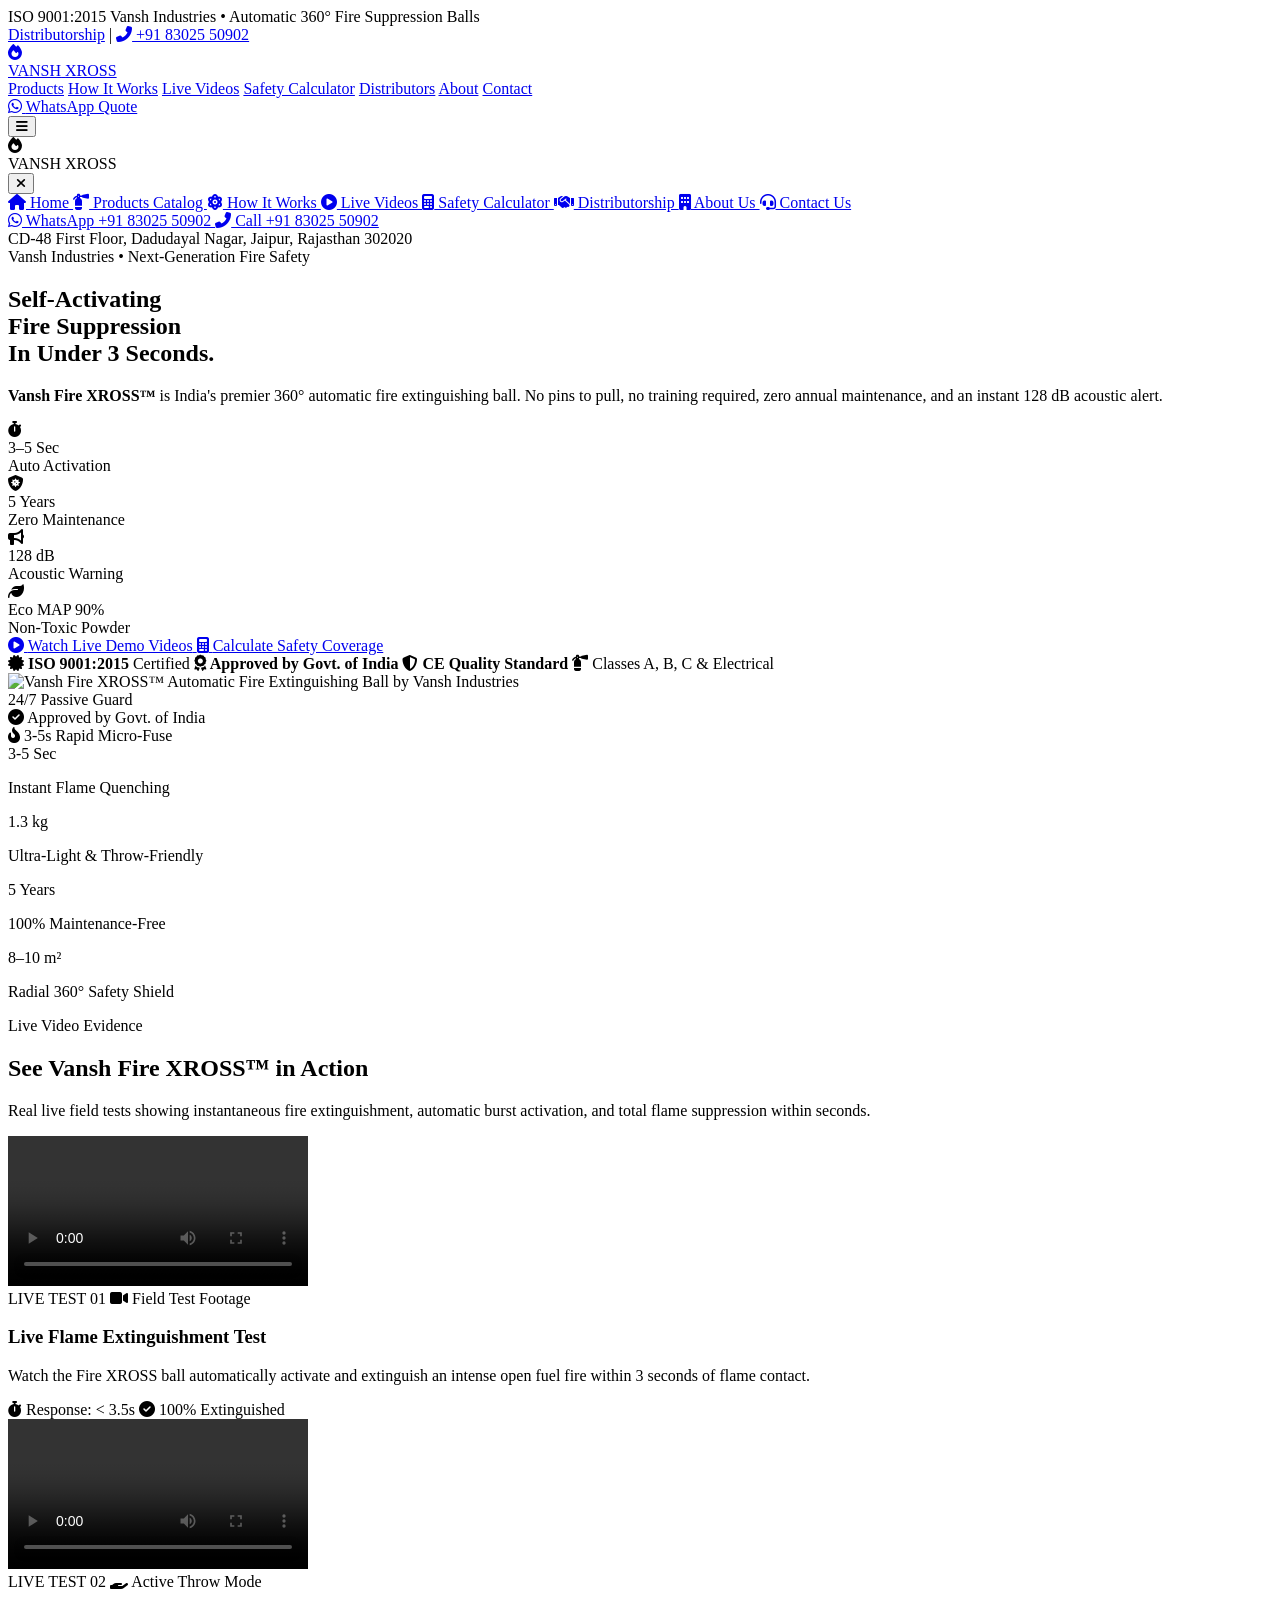
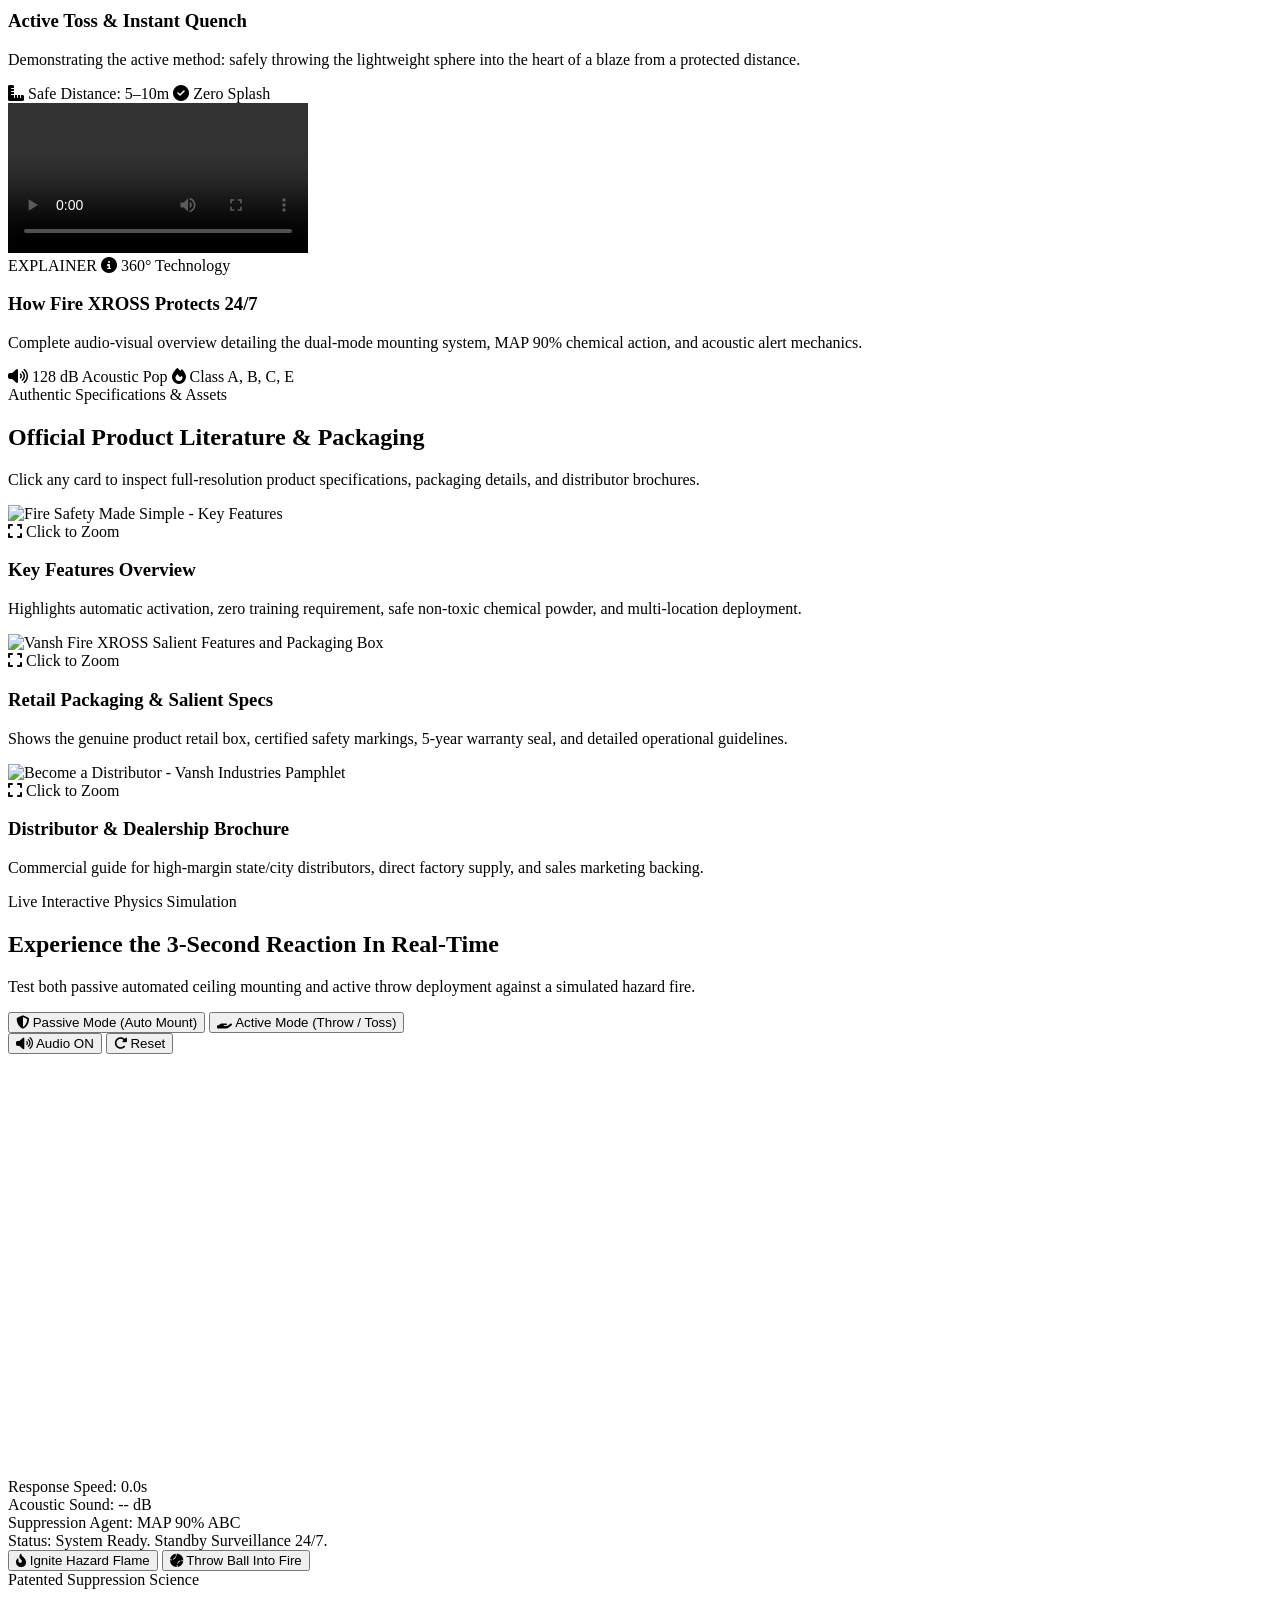
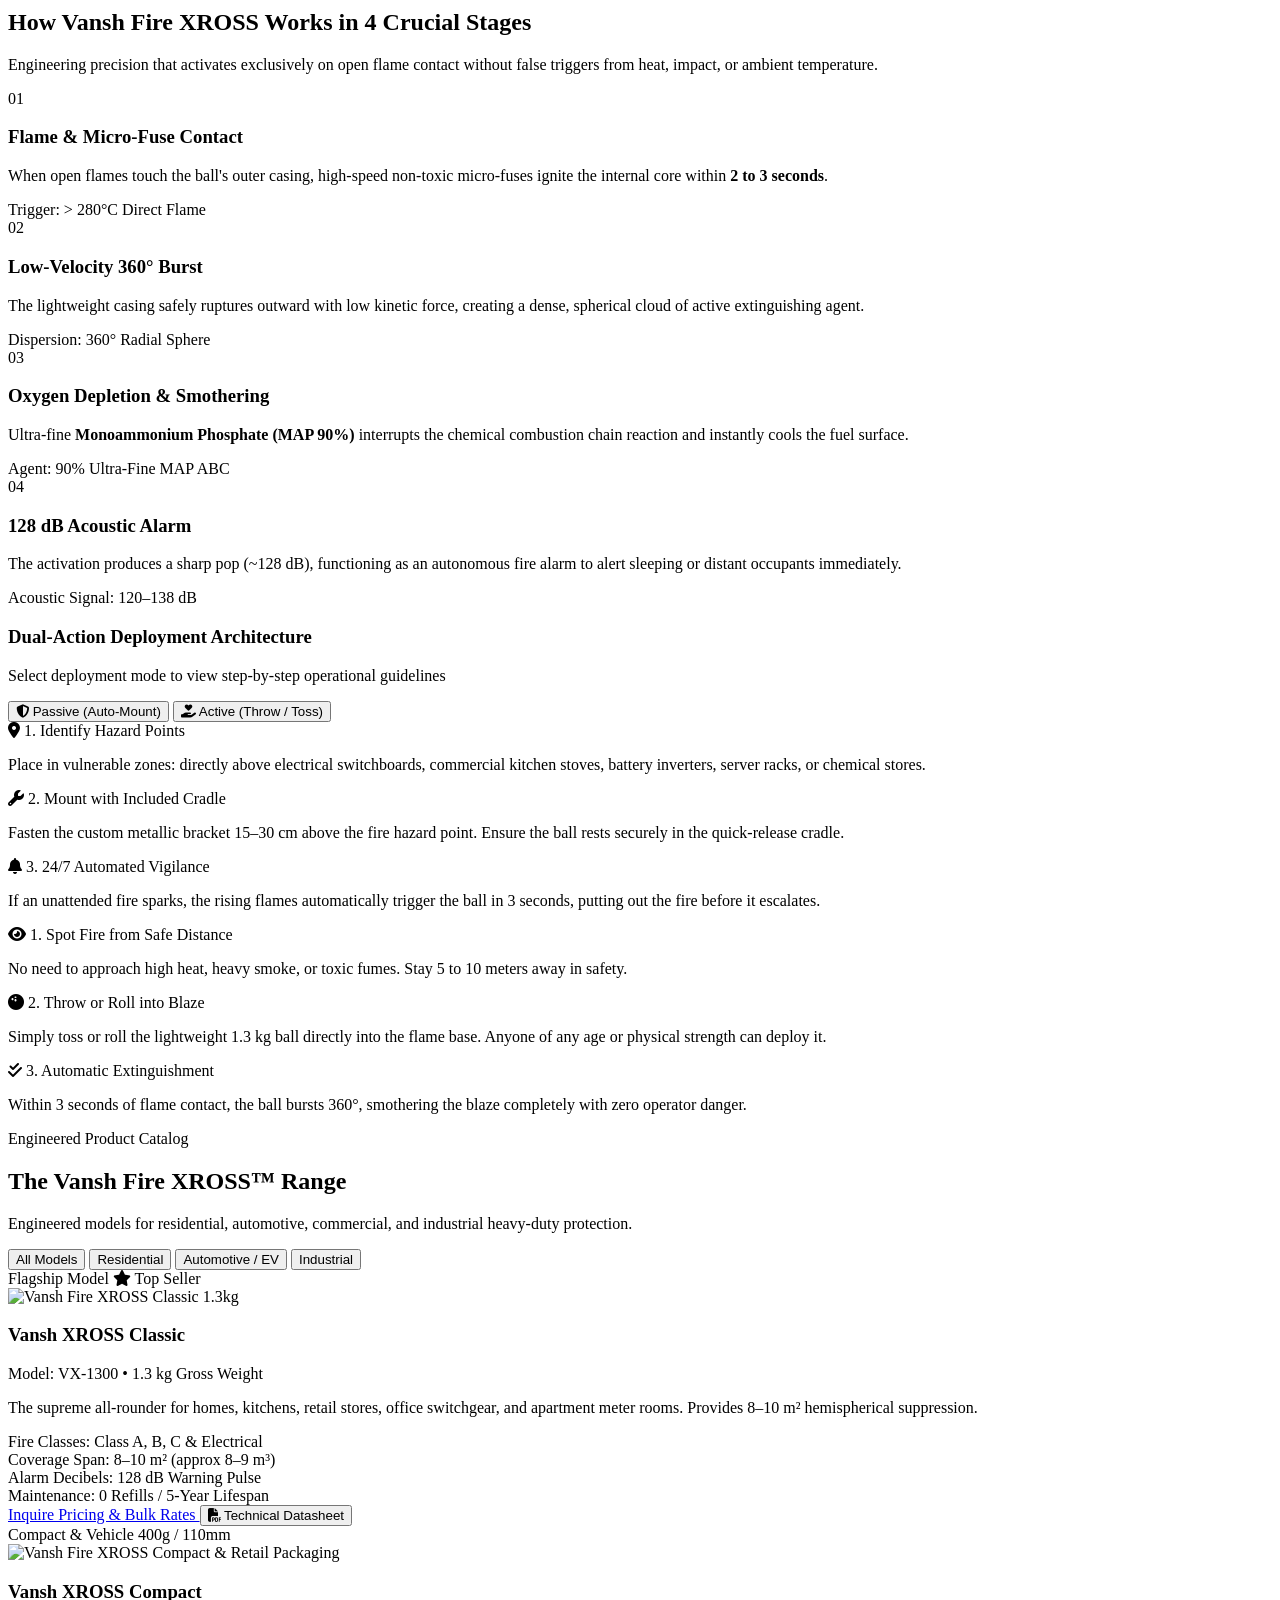
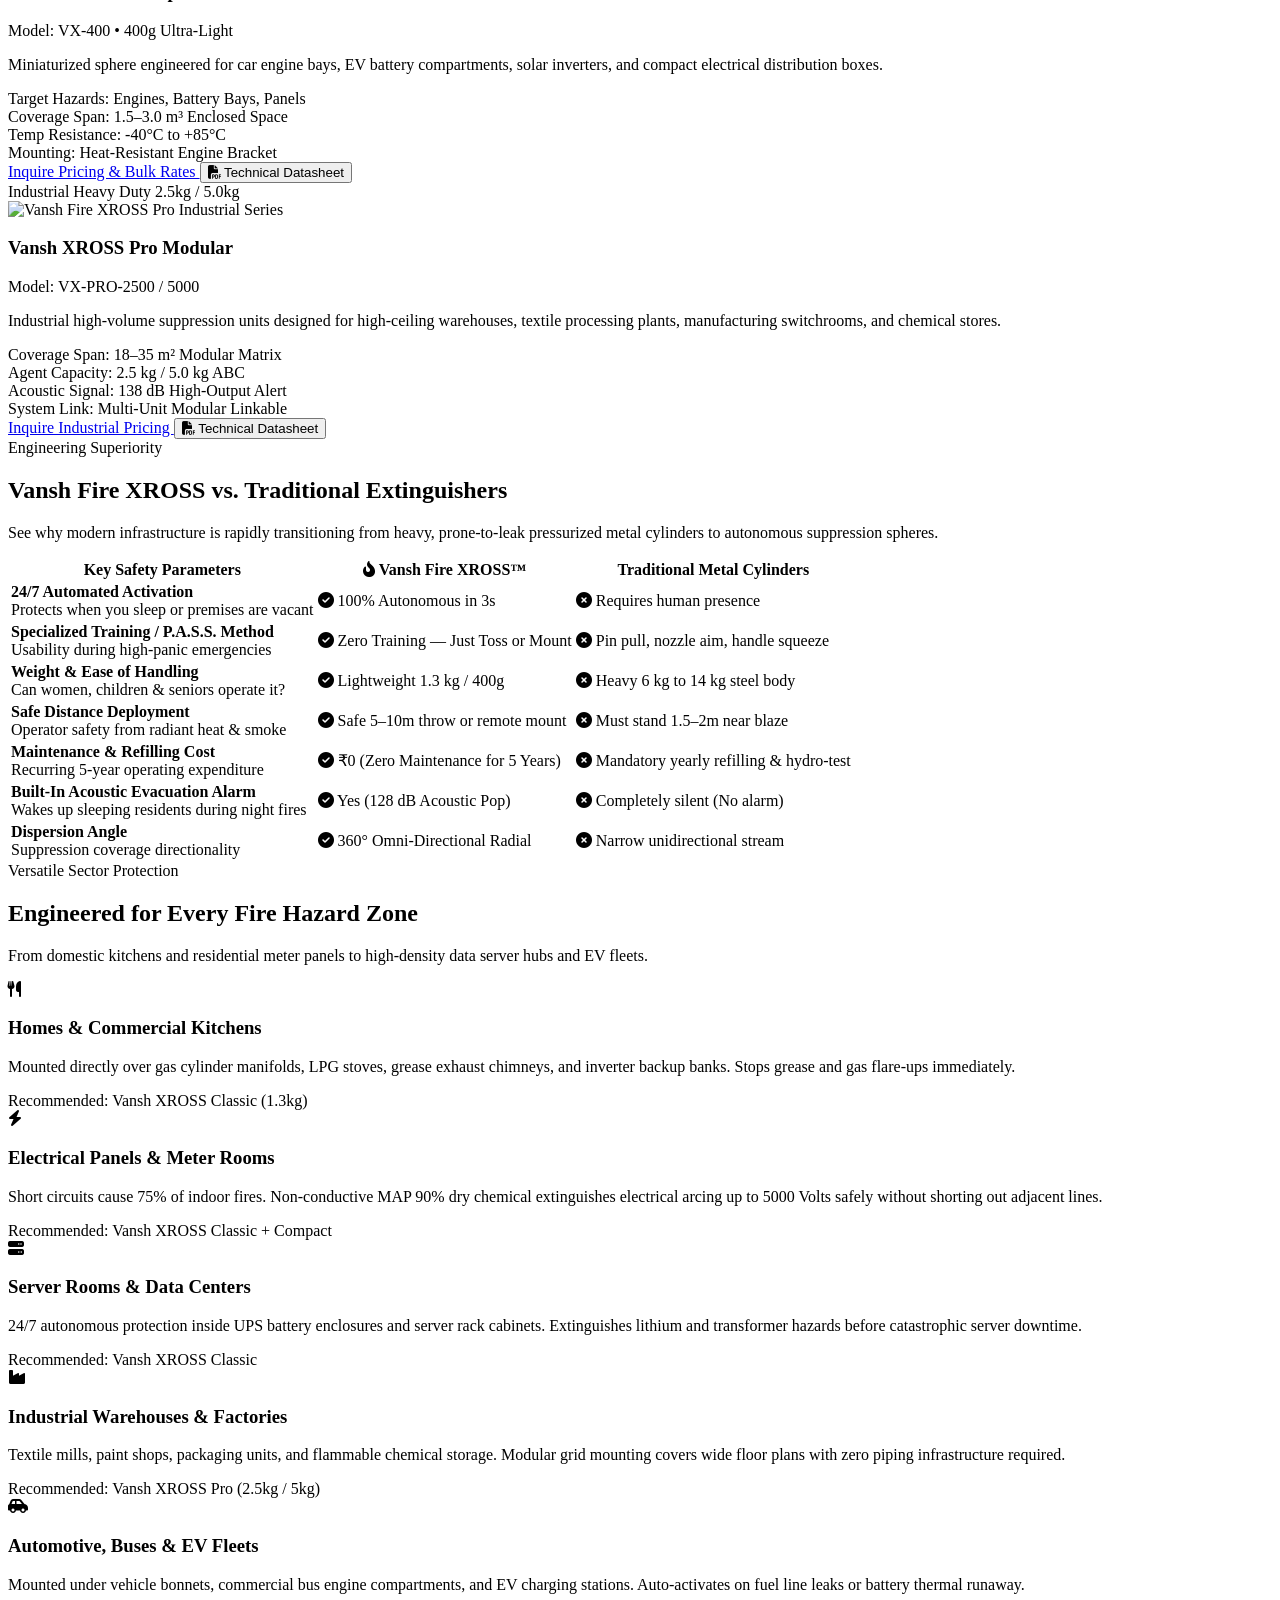
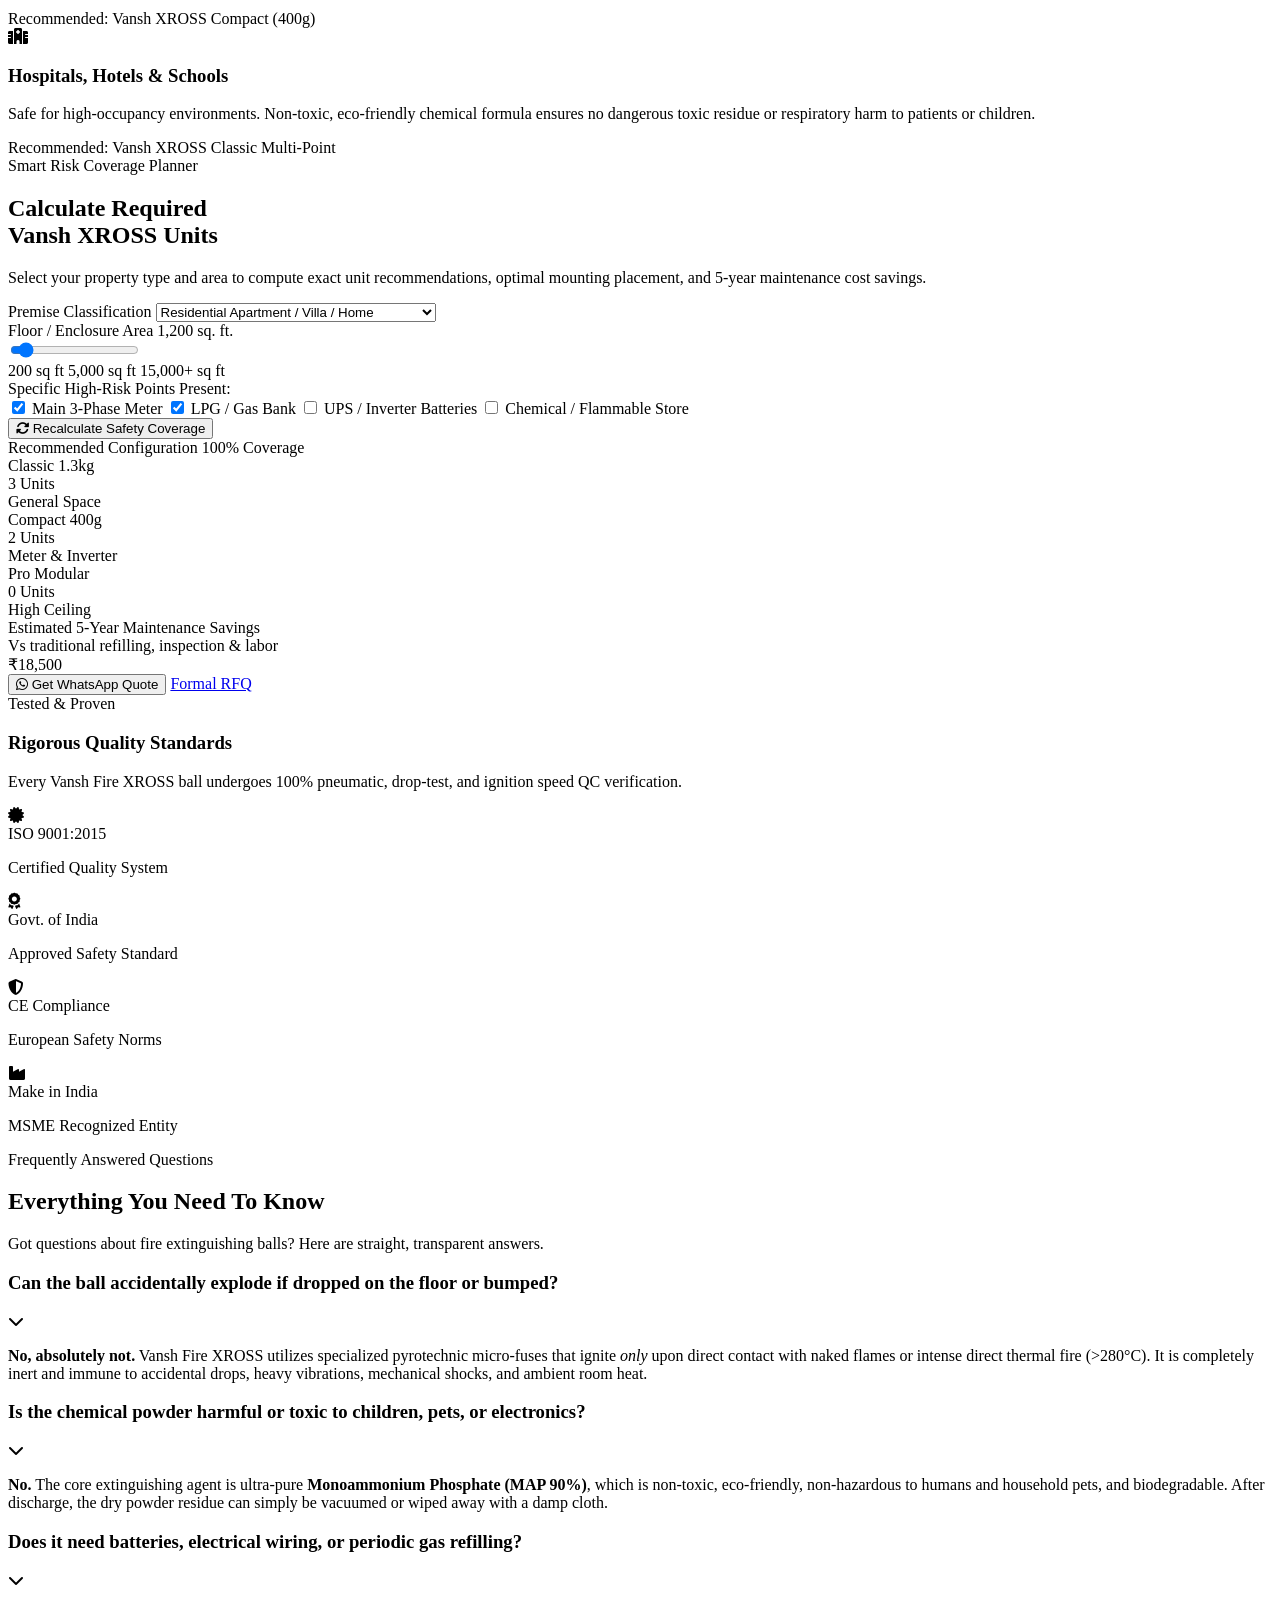
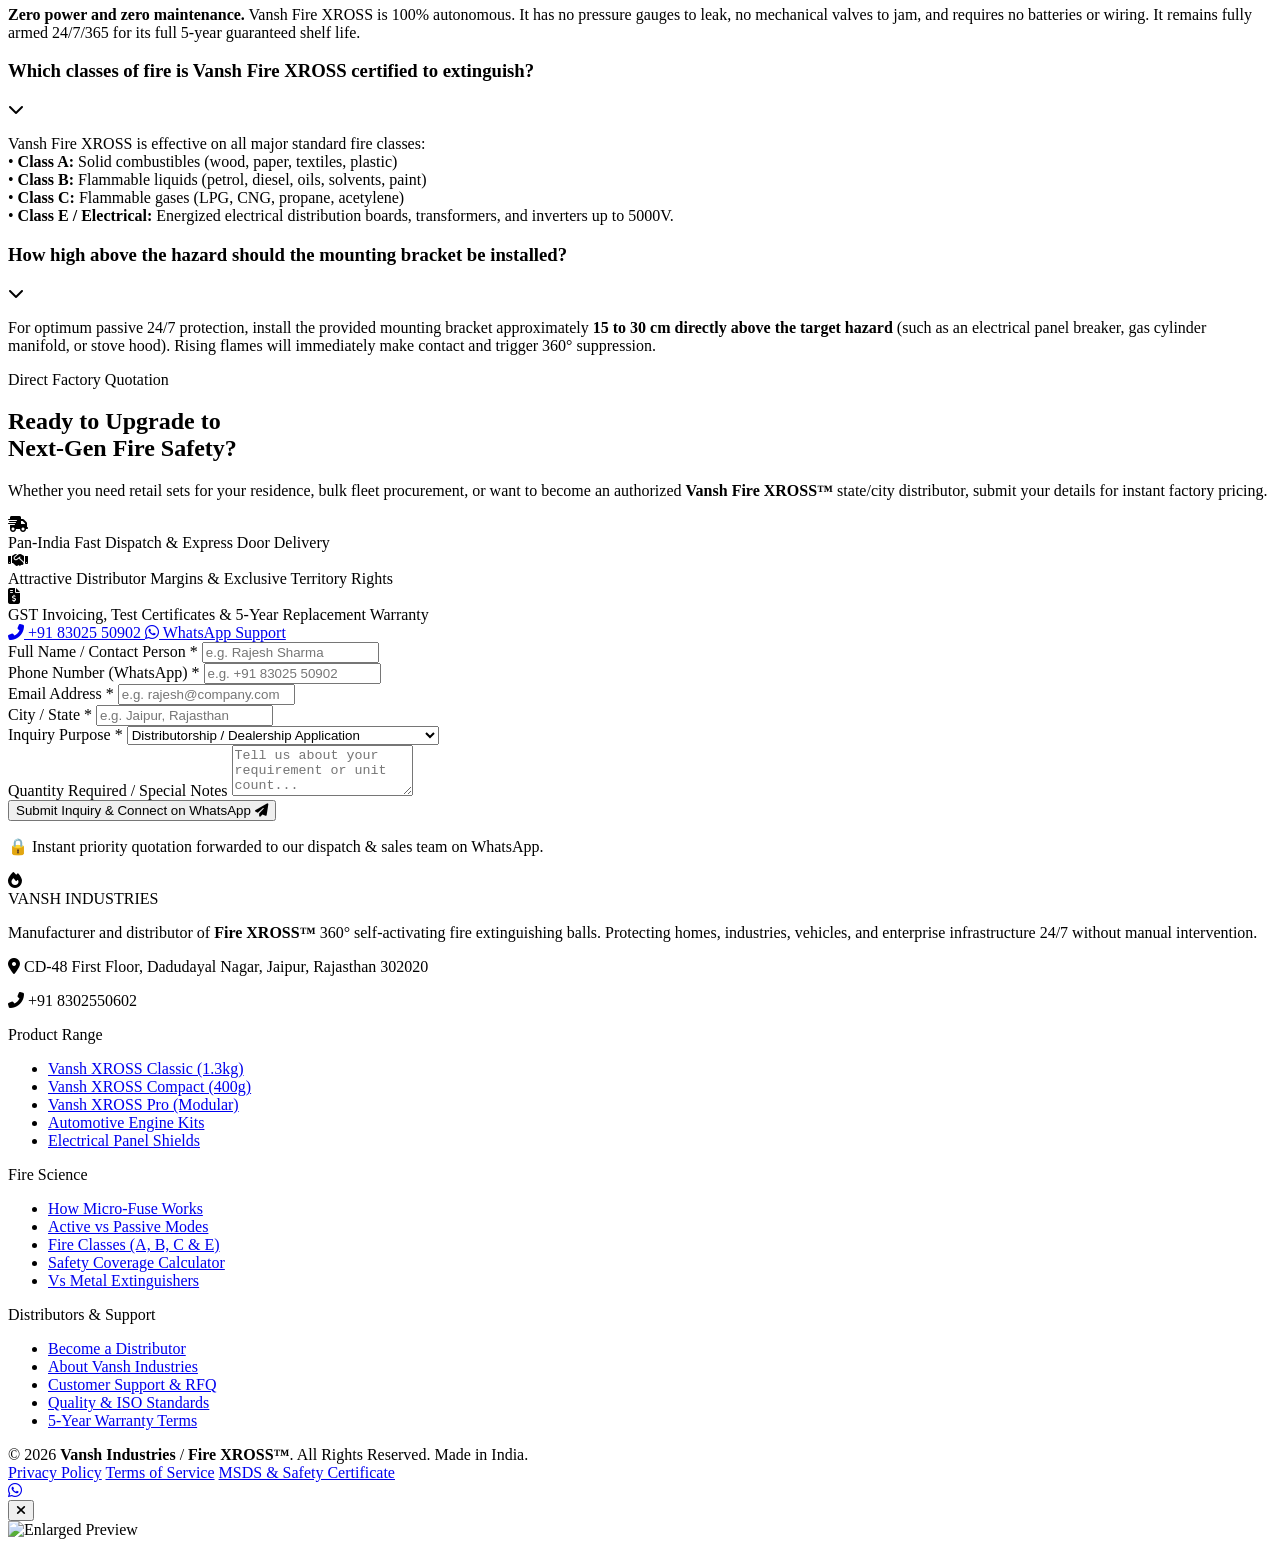
==== index.html @ 49fb01f1 "Add files via upload" ====
<!DOCTYPE html>
<html lang="en" class="scroll-smooth">
<head>
  <meta charset="UTF-8" />
  <meta name="viewport" content="width=device-width, initial-scale=1.0" />
  <title>Vansh Fire XROSS | 360° Automatic Fire Extinguishing Ball | Vansh Industries</title>
  <meta name="description" content="Vansh Fire XROSS™ by Vansh Industries - India's premier self-activating 360° fire extinguishing ball. Instant suppression in 3 seconds, 5-year maintenance-free warranty, non-toxic ABC dry chemical powder, active & passive deployment." />
  
  <script src="https://cdn.tailwindcss.com"></script>
  <script>
    tailwind.config = {
      theme: {
        extend: {
          colors: {
            fireRed: '#D90429',
            fireDarkRed: '#BA181B',
            fireOrange: '#EA580C',
            fireAmber: '#D97706',
            brandDark: '#0F172A',
            brandSlate: '#334155',
            bgLight: '#F8FAFC',
            cardBg: '#FFFFFF',
          },
          fontFamily: {
            heading: ['Outfit', 'sans-serif'],
            body: ['Plus Jakarta Sans', 'sans-serif'],
            mono: ['Space Grotesk', 'monospace'],
          }
        }
      }
    }
  </script>

  <link rel="stylesheet" href="https://cdnjs.cloudflare.com/ajax/libs/font-awesome/6.5.1/css/all.min.css" />
  <link rel="stylesheet" href="css/styles.css" />
</head>
<body class="bg-[#F8FAFC] text-slate-800 font-body antialiased selection:bg-rose-500 selection:text-white">

  <!-- Top Bar -->
  <div class="bg-slate-900 text-slate-300 text-xs py-2 px-4 border-b border-slate-800 relative z-50">
    <div class="max-w-7xl mx-auto flex items-center justify-between">
      <div class="flex items-center gap-2 text-[11px]">
        <span class="inline-flex items-center px-1.5 py-0.5 rounded bg-red-600/30 text-red-400 font-mono font-semibold text-[10px]">ISO 9001:2015</span>
        <span class="hidden sm:inline text-slate-300">Vansh Industries • Automatic 360° Fire Suppression Balls</span>
      </div>
      <div class="flex items-center gap-4 text-[11px] font-medium">
        <a href="dealership.html" class="text-slate-300 hover:text-white transition">Distributorship</a>
        <span class="text-slate-700">|</span>
        <a href="tel:+918302550902" class="text-slate-200 hover:text-white transition flex items-center gap-1.5 font-bold">
          <i class="fas fa-phone-alt text-fireRed text-[10px]"></i> +91 83025 50902
        </a>
      </div>
    </div>
  </div>

  <!-- Header & Navbar -->
  <header id="mainHeader" class="sticky top-0 z-40 bg-white/95 backdrop-blur-md border-b border-slate-200 shadow-sm transition-all duration-300">
    <div class="max-w-7xl mx-auto px-4 sm:px-6 lg:px-8">
      <div class="flex items-center justify-between h-18 py-3.5">
        
        <a href="index.html" class="flex items-center gap-2.5 group shrink-0">
          <div class="w-9 h-9 rounded-xl bg-gradient-to-br from-red-600 to-orange-500 p-0.5 shadow-sm group-hover:scale-105 transition-transform">
            <div class="w-full h-full bg-white rounded-[10px] flex items-center justify-center">
              <i class="fas fa-fire text-red-600 text-lg"></i>
            </div>
          </div>
          <div class="flex items-baseline gap-1">
            <span class="font-heading font-extrabold text-xl tracking-tight text-slate-900">VANSH</span>
            <span class="font-heading font-extrabold text-xl tracking-tight text-fireRed">XROSS</span>
          </div>
        </a>

        <!-- Desktop Navigation -->
        <nav class="hidden lg:flex items-center gap-8 xl:gap-10 text-[13.5px] font-semibold text-slate-600">
          <a href="products.html" class="hover:text-fireRed transition-colors py-1">Products</a>
          <a href="how-it-works.html" class="hover:text-fireRed transition-colors py-1">How It Works</a>
          <a href="#videoShowcase" class="hover:text-fireRed transition-colors py-1">Live Videos</a>
          <a href="calculator.html" class="hover:text-fireRed transition-colors py-1">Safety Calculator</a>
          <a href="dealership.html" class="hover:text-fireRed transition-colors py-1">Distributors</a>
          <a href="about.html" class="hover:text-fireRed transition-colors py-1">About</a>
          <a href="contact.html" class="hover:text-fireRed transition-colors py-1">Contact</a>
        </nav>

        <div class="hidden lg:flex items-center gap-3 shrink-0">
          <a href="https://api.whatsapp.com/send?phone=918302550902&text=Hello%20Vansh%20Industries%2C%20I%20would%20like%20a%20quotation%20for%20Fire%20XROSS." target="_blank" class="btn-whatsapp px-4 py-2 rounded-xl text-white font-bold text-xs flex items-center gap-2 shadow-sm transition">
            <i class="fab fa-whatsapp text-sm"></i>
            <span>WhatsApp Quote</span>
          </a>
        </div>

        <button id="mobileMenuBtn" class="lg:hidden w-9 h-9 rounded-lg bg-slate-100 border border-slate-200 text-slate-700 flex items-center justify-center hover:bg-slate-200 transition">
          <i class="fas fa-bars text-sm"></i>
        </button>
      </div>
    </div>
  </header>

  <!-- Mobile Drawer -->
  <div id="mobileMenuDrawer" class="fixed inset-y-0 right-0 w-80 max-w-[85vw] bg-white border-l border-slate-200 z-50 transform translate-x-full transition-transform duration-300 shadow-2xl p-6 flex flex-col justify-between overflow-y-auto">
    <div>
      <div class="flex items-center justify-between pb-4 border-b border-slate-200">
        <div class="flex items-center gap-2">
          <div class="w-8 h-8 rounded-lg bg-red-600 flex items-center justify-center text-white text-sm">
            <i class="fas fa-fire"></i>
          </div>
          <span class="font-heading font-extrabold text-lg text-slate-900">VANSH XROSS</span>
        </div>
        <button id="mobileMenuClose" class="w-8 h-8 rounded-lg bg-slate-100 text-slate-500 hover:text-slate-900 flex items-center justify-center">
          <i class="fas fa-times"></i>
        </button>
      </div>

      <nav class="mt-6 flex flex-col gap-1 text-sm font-semibold">
        <a href="index.html" class="mobile-nav-link flex items-center gap-3 px-3 py-2.5 rounded-xl text-slate-700 hover:bg-slate-50">
          <i class="fas fa-home w-5 text-slate-400"></i> Home
        </a>
        <a href="products.html" class="mobile-nav-link flex items-center gap-3 px-3 py-2.5 rounded-xl text-slate-700 hover:bg-slate-50">
          <i class="fas fa-fire-extinguisher w-5 text-slate-400"></i> Products Catalog
        </a>
        <a href="how-it-works.html" class="mobile-nav-link flex items-center gap-3 px-3 py-2.5 rounded-xl text-slate-700 hover:bg-slate-50">
          <i class="fas fa-atom w-5 text-slate-400"></i> How It Works
        </a>
        <a href="#videoShowcase" class="mobile-nav-link flex items-center gap-3 px-3 py-2.5 rounded-xl text-slate-700 hover:bg-slate-50">
          <i class="fas fa-play-circle w-5 text-slate-400"></i> Live Videos
        </a>
        <a href="calculator.html" class="mobile-nav-link flex items-center gap-3 px-3 py-2.5 rounded-xl text-slate-700 hover:bg-slate-50">
          <i class="fas fa-calculator w-5 text-slate-400"></i> Safety Calculator
        </a>
        <a href="dealership.html" class="mobile-nav-link flex items-center gap-3 px-3 py-2.5 rounded-xl text-slate-700 hover:bg-slate-50">
          <i class="fas fa-handshake w-5 text-slate-400"></i> Distributorship
        </a>
        <a href="about.html" class="mobile-nav-link flex items-center gap-3 px-3 py-2.5 rounded-xl text-slate-700 hover:bg-slate-50">
          <i class="fas fa-building w-5 text-slate-400"></i> About Us
        </a>
        <a href="contact.html" class="mobile-nav-link flex items-center gap-3 px-3 py-2.5 rounded-xl text-slate-700 hover:bg-slate-50">
          <i class="fas fa-headset w-5 text-slate-400"></i> Contact Us
        </a>
      </nav>
    </div>

    <div class="pt-6 border-t border-slate-200 space-y-2.5">
      <a href="https://api.whatsapp.com/send?phone=918302550902" target="_blank" class="w-full btn-whatsapp py-3 rounded-xl text-white font-bold text-center flex items-center justify-center gap-2 text-sm shadow-md">
        <i class="fab fa-whatsapp text-lg"></i> WhatsApp +91 83025 50902
      </a>
      <a href="tel:+918302550902" class="w-full py-2.5 bg-slate-100 hover:bg-slate-200 rounded-xl text-slate-700 font-semibold text-xs text-center flex items-center justify-center gap-2">
        <i class="fas fa-phone-alt text-fireRed"></i> Call +91 83025 50902
      </a>
      <div class="text-[11px] text-center text-slate-500 pt-1">
        CD-48 First Floor, Dadudayal Nagar, Jaipur, Rajasthan 302020
      </div>
    </div>
  </div>

  <!-- Hero Section -->
  <section class="relative pt-10 pb-20 overflow-hidden bg-hero-light border-b border-slate-200">
    <div class="max-w-7xl mx-auto px-4 sm:px-6 lg:px-8">
      <div class="grid grid-cols-1 lg:grid-cols-12 gap-12 items-center">
        
        <!-- Hero Content -->
        <div class="lg:col-span-7 space-y-6">
          <div class="inline-flex items-center gap-2.5 px-4 py-1.5 rounded-full bg-red-50 border border-red-200 text-red-700 text-xs font-bold uppercase tracking-wider">
            <span class="w-2 h-2 rounded-full bg-fireRed animate-pulse"></span>
            <span>Vansh Industries • Next-Generation Fire Safety</span>
          </div>

          <h1 class="text-4xl sm:text-5xl lg:text-6xl font-extrabold text-slate-900 tracking-tight leading-[1.12]">
            Self-Activating <br />
            <span class="text-gradient-fire">Fire Suppression</span> <br />
            In Under 3 Seconds.
          </h1>

          <p class="text-slate-600 text-lg sm:text-xl font-normal leading-relaxed max-w-2xl">
            <strong>Vansh Fire XROSS™</strong> is India's premier 360° automatic fire extinguishing ball. No pins to pull, no training required, zero annual maintenance, and an instant 128 dB acoustic alert.
          </p>

          <!-- Key Highlights -->
          <div class="grid grid-cols-2 sm:grid-cols-4 gap-3 pt-2">
            <div class="p-3.5 rounded-xl bg-white border border-slate-200 shadow-sm text-center">
              <i class="fas fa-stopwatch text-fireRed text-xl mb-1"></i>
              <div class="text-xs font-bold text-slate-900">3–5 Sec</div>
              <div class="text-[11px] text-slate-500">Auto Activation</div>
            </div>
            <div class="p-3.5 rounded-xl bg-white border border-slate-200 shadow-sm text-center">
              <i class="fas fa-shield-virus text-amber-500 text-xl mb-1"></i>
              <div class="text-xs font-bold text-slate-900">5 Years</div>
              <div class="text-[11px] text-slate-500">Zero Maintenance</div>
            </div>
            <div class="p-3.5 rounded-xl bg-white border border-slate-200 shadow-sm text-center">
              <i class="fas fa-bullhorn text-blue-600 text-xl mb-1"></i>
              <div class="text-xs font-bold text-slate-900">128 dB</div>
              <div class="text-[11px] text-slate-500">Acoustic Warning</div>
            </div>
            <div class="p-3.5 rounded-xl bg-white border border-slate-200 shadow-sm text-center">
              <i class="fas fa-leaf text-emerald-600 text-xl mb-1"></i>
              <div class="text-xs font-bold text-slate-900">Eco MAP 90%</div>
              <div class="text-[11px] text-slate-500">Non-Toxic Powder</div>
            </div>
          </div>

          <!-- Action Buttons -->
          <div class="flex flex-wrap items-center gap-4 pt-4">
            <a href="#videoShowcase" class="btn-primary-red px-7 py-4 rounded-xl text-white font-bold text-base flex items-center gap-3 shadow-lg">
              <i class="fas fa-play-circle text-lg"></i>
              <span>Watch Live Demo Videos</span>
            </a>
            <a href="calculator.html" class="px-6 py-4 rounded-xl bg-white hover:bg-slate-100 border border-slate-300 text-slate-800 font-semibold text-base flex items-center gap-2 shadow-sm transition">
              <i class="fas fa-calculator text-amber-500"></i>
              <span>Calculate Safety Coverage</span>
            </a>
          </div>

          <!-- Trust Badges -->
          <div class="pt-4 flex flex-wrap items-center gap-5 text-xs text-slate-600 border-t border-slate-200">
            <span class="flex items-center gap-1.5"><i class="fas fa-certificate text-amber-500"></i> <strong>ISO 9001:2015</strong> Certified</span>
            <span class="flex items-center gap-1.5"><i class="fas fa-award text-emerald-600"></i> <strong>Approved by Govt. of India</strong></span>
            <span class="flex items-center gap-1.5"><i class="fas fa-shield-halved text-blue-600"></i> <strong>CE Quality Standard</strong></span>
            <span class="flex items-center gap-1.5"><i class="fas fa-fire-extinguisher text-fireRed"></i> Classes A, B, C & Electrical</span>
          </div>
        </div>

        <!-- Hero Media -->
        <div class="lg:col-span-5 relative flex justify-center items-center py-6">
          <div class="absolute w-80 h-80 sm:w-96 sm:h-96 rounded-full border-2 border-dashed border-red-200 animate-spin" style="animation-duration: 40s;"></div>
          <div class="absolute w-64 h-64 sm:w-80 sm:h-80 rounded-full bg-red-100/40 blur-2xl"></div>
          
          <div class="relative z-10 product-hero-container flex flex-col items-center">
            <img 
              src="assets/product-image.png" 
              alt="Vansh Fire XROSS™ Automatic Fire Extinguishing Ball by Vansh Industries" 
              class="product-hero-image max-w-[280px] sm:max-w-[340px] z-10 cursor-pointer"
              title="Click to view high-res product photo"
              onclick="openImageModal('assets/product-image.png', 'Vansh Fire XROSS™ - 360° Fire Extinguishing Ball (Vansh Industries)')"
            />
            
            <div class="product-pedestal"></div>

            <div class="absolute -top-3 -right-2 bg-white/95 border border-slate-200 px-3.5 py-1.5 rounded-xl shadow-lg text-xs text-slate-800 flex items-center gap-2">
              <span class="w-2.5 h-2.5 rounded-full bg-emerald-500 animate-ping"></span>
              <span class="font-bold text-slate-900">24/7 Passive Guard</span>
            </div>

            <div class="absolute -bottom-3 -left-3 bg-white/95 border border-slate-200 px-3.5 py-1.5 rounded-xl shadow-lg text-xs text-slate-800 flex items-center gap-2">
              <i class="fas fa-check-circle text-fireRed"></i>
              <span class="font-bold text-slate-900">Approved by Govt. of India</span>
            </div>

            <div class="absolute top-1/2 -left-6 transform -translate-y-1/2 bg-white/95 border border-slate-200 px-3 py-1 rounded-lg shadow-md text-[11px] text-slate-700 hidden sm:flex items-center gap-1.5">
              <i class="fas fa-fire-flame-curved text-amber-500"></i>
              <span>3-5s Rapid Micro-Fuse</span>
            </div>
          </div>

        </div>

      </div>
    </div>
  </section>

  <!-- Key Metrics -->
  <section class="py-8 bg-white border-b border-slate-200 shadow-sm">
    <div class="max-w-7xl mx-auto px-4 sm:px-6 lg:px-8">
      <div class="grid grid-cols-2 md:grid-cols-4 gap-6 text-center divide-y md:divide-y-0 md:divide-x divide-slate-200">
        
        <div class="pt-3 md:pt-0">
          <div class="text-3xl sm:text-4xl font-extrabold text-fireRed font-heading">
            3-5 Sec
          </div>
          <p class="text-slate-600 text-sm mt-1 font-semibold">Instant Flame Quenching</p>
        </div>

        <div class="pt-3 md:pt-0">
          <div class="text-3xl sm:text-4xl font-extrabold text-fireOrange font-heading">
            1.3 kg
          </div>
          <p class="text-slate-600 text-sm mt-1 font-semibold">Ultra-Light & Throw-Friendly</p>
        </div>

        <div class="pt-3 md:pt-0">
          <div class="text-3xl sm:text-4xl font-extrabold text-emerald-600 font-heading">
            5 Years
          </div>
          <p class="text-slate-600 text-sm mt-1 font-semibold">100% Maintenance-Free</p>
        </div>

        <div class="pt-3 md:pt-0">
          <div class="text-3xl sm:text-4xl font-extrabold text-blue-600 font-heading">
            8–10 m²
          </div>
          <p class="text-slate-600 text-sm mt-1 font-semibold">Radial 360° Safety Shield</p>
        </div>

      </div>
    </div>
  </section>

  <!-- Video Showcase -->
  <section id="videoShowcase" class="py-16 bg-[#F8FAFC] border-b border-slate-200">
    <div class="max-w-7xl mx-auto px-4 sm:px-6 lg:px-8">
      
      <div class="text-center max-w-3xl mx-auto mb-12">
        <div class="badge-safety-light inline-block mb-3">Live Video Evidence</div>
        <h2 class="text-3xl sm:text-4xl font-extrabold text-slate-900">
          See <span class="text-gradient-fire">Vansh Fire XROSS™</span> in Action
        </h2>
        <p class="text-slate-600 mt-3 text-base">
          Real live field tests showing instantaneous fire extinguishment, automatic burst activation, and total flame suppression within seconds.
        </p>
      </div>

      <div class="grid grid-cols-1 lg:grid-cols-3 gap-8">
        
        <!-- Video 1 -->
        <div class="light-card p-4 flex flex-col justify-between">
          <div>
            <div class="video-card-container aspect-video rounded-xl relative mb-4">
              <video controls preload="metadata" class="w-full h-full object-cover">
                <source src="assets/live-usage-video.mp4" type="video/mp4" />
                Your browser does not support the video tag.
              </video>
            </div>
            <div class="flex items-center gap-2 mb-2">
              <span class="badge-red-light font-mono font-bold text-[10px]">LIVE TEST 01</span>
              <span class="text-slate-500 text-xs"><i class="fas fa-video text-fireRed mr-1"></i> Field Test Footage</span>
            </div>
            <h3 class="text-lg font-bold text-slate-900 mb-1.5">Live Flame Extinguishment Test</h3>
            <p class="text-slate-600 text-xs leading-relaxed">
              Watch the Fire XROSS ball automatically activate and extinguish an intense open fuel fire within 3 seconds of flame contact.
            </p>
          </div>
          <div class="mt-4 pt-3 border-t border-slate-100 flex items-center justify-between text-xs text-slate-500">
            <span><i class="fas fa-stopwatch text-fireRed mr-1"></i> Response: &lt; 3.5s</span>
            <span class="font-semibold text-emerald-600"><i class="fas fa-check-circle mr-1"></i> 100% Extinguished</span>
          </div>
        </div>

        <!-- Video 2 -->
        <div class="light-card p-4 flex flex-col justify-between">
          <div>
            <div class="video-card-container aspect-video rounded-xl relative mb-4">
              <video controls preload="metadata" class="w-full h-full object-cover">
                <source src="assets/live-usage-video-2.mp4" type="video/mp4" />
                Your browser does not support the video tag.
              </video>
            </div>
            <div class="flex items-center gap-2 mb-2">
              <span class="badge-green-light font-mono font-bold text-[10px]">LIVE TEST 02</span>
              <span class="text-slate-500 text-xs"><i class="fas fa-hand-holding mr-1 text-emerald-600"></i> Active Throw Mode</span>
            </div>
            <h3 class="text-lg font-bold text-slate-900 mb-1.5">Active Toss & Instant Quench</h3>
            <p class="text-slate-600 text-xs leading-relaxed">
              Demonstrating the active method: safely throwing the lightweight sphere into the heart of a blaze from a protected distance.
            </p>
          </div>
          <div class="mt-4 pt-3 border-t border-slate-100 flex items-center justify-between text-xs text-slate-500">
            <span><i class="fas fa-ruler-combined text-amber-500 mr-1"></i> Safe Distance: 5–10m</span>
            <span class="font-semibold text-emerald-600"><i class="fas fa-check-circle mr-1"></i> Zero Splash</span>
          </div>
        </div>

        <!-- Video 3 -->
        <div class="light-card p-4 flex flex-col justify-between">
          <div>
            <div class="video-card-container aspect-video rounded-xl relative mb-4">
              <video controls preload="metadata" class="w-full h-full object-cover">
                <source src="assets/ai-info-video.mp4" type="video/mp4" />
                Your browser does not support the video tag.
              </video>
            </div>
            <div class="flex items-center gap-2 mb-2">
              <span class="badge-safety-light font-mono font-bold text-[10px]">EXPLAINER</span>
              <span class="text-slate-500 text-xs"><i class="fas fa-circle-info text-blue-600 mr-1"></i> 360° Technology</span>
            </div>
            <h3 class="text-lg font-bold text-slate-900 mb-1.5">How Fire XROSS Protects 24/7</h3>
            <p class="text-slate-600 text-xs leading-relaxed">
              Complete audio-visual overview detailing the dual-mode mounting system, MAP 90% chemical action, and acoustic alert mechanics.
            </p>
          </div>
          <div class="mt-4 pt-3 border-t border-slate-100 flex items-center justify-between text-xs text-slate-500">
            <span><i class="fas fa-volume-high text-blue-600 mr-1"></i> 128 dB Acoustic Pop</span>
            <span class="font-semibold text-fireRed"><i class="fas fa-fire mr-1"></i> Class A, B, C, E</span>
          </div>
        </div>

      </div>

    </div>
  </section>

  <!-- Product & Packaging Gallery -->
  <section class="py-16 bg-white border-b border-slate-200">
    <div class="max-w-7xl mx-auto px-4 sm:px-6 lg:px-8">
      
      <div class="text-center max-w-3xl mx-auto mb-12">
        <div class="badge-safety-light inline-block mb-3">Authentic Specifications & Assets</div>
        <h2 class="text-3xl sm:text-4xl font-extrabold text-slate-900">
          Official <span class="text-gradient-fire">Product Literature & Packaging</span>
        </h2>
        <p class="text-slate-600 mt-2 text-base">
          Click any card to inspect full-resolution product specifications, packaging details, and distributor brochures.
        </p>
      </div>

      <div class="grid grid-cols-1 md:grid-cols-3 gap-8">
        
        <div class="light-card p-4 cursor-pointer media-preview-card" onclick="openImageModal('assets/key-features.jpeg', 'Vansh Fire XROSS - Key Features Infographic')">
          <div class="h-64 rounded-xl overflow-hidden bg-slate-100 flex items-center justify-center border border-slate-200 relative mb-4">
            <img src="assets/key-features.jpeg" alt="Fire Safety Made Simple - Key Features" class="w-full h-full object-cover" />
            <div class="absolute bottom-2 right-2 bg-slate-900/80 text-white text-[11px] px-2.5 py-1 rounded-md">
              <i class="fas fa-expand mr-1"></i> Click to Zoom
            </div>
          </div>
          <h3 class="text-lg font-bold text-slate-900 mb-1">Key Features Overview</h3>
          <p class="text-slate-600 text-xs leading-relaxed">
            Highlights automatic activation, zero training requirement, safe non-toxic chemical powder, and multi-location deployment.
          </p>
        </div>

        <div class="light-card p-4 cursor-pointer media-preview-card" onclick="openImageModal('assets/salient-features.jpeg', 'Vansh Fire XROSS - Salient Features & Packaging Box')">
          <div class="h-64 rounded-xl overflow-hidden bg-slate-100 flex items-center justify-center border border-slate-200 relative mb-4">
            <img src="assets/salient-features.jpeg" alt="Vansh Fire XROSS Salient Features and Packaging Box" class="w-full h-full object-contain p-2" />
            <div class="absolute bottom-2 right-2 bg-slate-900/80 text-white text-[11px] px-2.5 py-1 rounded-md">
              <i class="fas fa-expand mr-1"></i> Click to Zoom
            </div>
          </div>
          <h3 class="text-lg font-bold text-slate-900 mb-1">Retail Packaging & Salient Specs</h3>
          <p class="text-slate-600 text-xs leading-relaxed">
            Shows the genuine product retail box, certified safety markings, 5-year warranty seal, and detailed operational guidelines.
          </p>
        </div>

        <div class="light-card p-4 cursor-pointer media-preview-card" onclick="openImageModal('assets/pamphlet.jpeg', 'Vansh Industries - Lifetime Business Opportunity & Distributor Brochure')">
          <div class="h-64 rounded-xl overflow-hidden bg-slate-100 flex items-center justify-center border border-slate-200 relative mb-4">
            <img src="assets/pamphlet.jpeg" alt="Become a Distributor - Vansh Industries Pamphlet" class="w-full h-full object-cover" />
            <div class="absolute bottom-2 right-2 bg-slate-900/80 text-white text-[11px] px-2.5 py-1 rounded-md">
              <i class="fas fa-expand mr-1"></i> Click to Zoom
            </div>
          </div>
          <h3 class="text-lg font-bold text-slate-900 mb-1">Distributor & Dealership Brochure</h3>
          <p class="text-slate-600 text-xs leading-relaxed">
            Commercial guide for high-margin state/city distributors, direct factory supply, and sales marketing backing.
          </p>
        </div>

      </div>

    </div>
  </section>

  <!-- Simulator Section -->
  <section id="simulatorSection" class="py-16 bg-[#F8FAFC] border-b border-slate-200">
    <div class="max-w-7xl mx-auto px-4 sm:px-6 lg:px-8">
      
      <div class="text-center max-w-3xl mx-auto mb-10">
        <div class="badge-safety-light inline-block mb-3">Live Interactive Physics Simulation</div>
        <h2 class="text-3xl sm:text-4xl font-extrabold text-slate-900">
          Experience the <span class="text-gradient-fire">3-Second Reaction</span> In Real-Time
        </h2>
        <p class="text-slate-600 mt-2 text-base">
          Test both passive automated ceiling mounting and active throw deployment against a simulated hazard fire.
        </p>
      </div>

      <!-- Simulator Container -->
      <div class="light-card p-6 sm:p-8 max-w-4xl mx-auto shadow-xl">
        
        <!-- Controls Header -->
        <div class="flex flex-wrap items-center justify-between gap-4 pb-5 border-b border-slate-200">
          
          <div class="flex items-center gap-2 bg-slate-100 p-1.5 rounded-xl border border-slate-200">
            <button id="simModePassive" class="tab-btn-light active px-4 py-2 rounded-lg text-xs sm:text-sm font-semibold transition flex items-center gap-2">
              <i class="fas fa-shield-alt text-amber-500"></i>
              <span>Passive Mode (Auto Mount)</span>
            </button>
            <button id="simModeActive" class="tab-btn-light px-4 py-2 rounded-lg text-xs sm:text-sm font-semibold text-slate-600 transition flex items-center gap-2">
              <i class="fas fa-hand-holding text-fireRed"></i>
              <span>Active Mode (Throw / Toss)</span>
            </button>
          </div>

          <div class="flex items-center gap-2">
            <button id="simToggleSound" class="px-3.5 py-2 rounded-xl bg-slate-100 hover:bg-slate-200 text-xs font-semibold text-slate-700 transition flex items-center">
              <i class="fas fa-volume-up mr-1 text-emerald-600"></i> Audio ON
            </button>
            <button id="simReset" class="px-3.5 py-2 rounded-xl bg-slate-100 hover:bg-slate-200 text-xs font-semibold text-slate-700 transition flex items-center gap-1.5">
              <i class="fas fa-redo-alt"></i> Reset
            </button>
          </div>

        </div>

        <!-- Canvas -->
        <div class="my-6 relative flex justify-center">
          <canvas id="simulationCanvas" width="760" height="420" class="w-full max-w-full rounded-xl"></canvas>
          
          <div class="absolute top-4 left-4 bg-slate-900/90 text-white backdrop-blur-md border border-slate-700 p-3 rounded-xl text-xs space-y-1 shadow-lg">
            <div class="flex items-center gap-2">
              <span class="text-slate-400">Response Speed:</span>
              <span id="simTimeText" class="text-emerald-400 font-mono font-bold">0.0s</span>
            </div>
            <div class="flex items-center gap-2">
              <span class="text-slate-400">Acoustic Sound:</span>
              <span id="simDbText" class="text-slate-300 font-mono">-- dB</span>
            </div>
            <div class="flex items-center gap-2">
              <span class="text-slate-400">Suppression Agent:</span>
              <span class="text-amber-300 font-mono font-semibold">MAP 90% ABC</span>
            </div>
          </div>
        </div>

        <!-- Triggers -->
        <div class="flex flex-col sm:flex-row items-center justify-between gap-4 pt-4 border-t border-slate-200">
          <div class="flex items-center gap-3">
            <div class="w-3 h-3 rounded-full bg-fireRed animate-ping"></div>
            <span id="simStatusText" class="text-sm font-semibold text-slate-700">Status: System Ready. Standby Surveillance 24/7.</span>
          </div>

          <div class="flex items-center gap-3 w-full sm:w-auto">
            <button id="simTriggerFire" class="w-full sm:w-auto btn-primary-orange px-6 py-3 rounded-xl text-white font-bold text-sm flex items-center justify-center gap-2 shadow-md">
              <i class="fas fa-fire-flame-curved"></i>
              <span>Ignite Hazard Flame</span>
            </button>
            <button id="simThrowBall" class="hidden w-full sm:w-auto btn-primary-red px-6 py-3 rounded-xl text-white font-bold text-sm flex items-center justify-center gap-2 shadow-md">
              <i class="fas fa-baseball"></i>
              <span>Throw Ball Into Fire</span>
            </button>
          </div>
        </div>

      </div>

    </div>
  </section>

  <!-- How It Works -->
  <section class="py-16 bg-white border-b border-slate-200">
    <div class="max-w-7xl mx-auto px-4 sm:px-6 lg:px-8">
      
      <div class="text-center max-w-3xl mx-auto mb-14">
        <div class="badge-safety-light inline-block mb-3">Patented Suppression Science</div>
        <h2 class="text-3xl sm:text-4xl font-extrabold text-slate-900">
          How Vansh Fire XROSS Works in <span class="text-gradient-fire">4 Crucial Stages</span>
        </h2>
        <p class="text-slate-600 mt-3 text-base">
          Engineering precision that activates exclusively on open flame contact without false triggers from heat, impact, or ambient temperature.
        </p>
      </div>

      <div class="grid grid-cols-1 md:grid-cols-2 lg:grid-cols-4 gap-6">
        
        <div class="light-card p-6 relative">
          <div class="w-12 h-12 rounded-xl bg-red-100 text-fireRed font-mono font-bold text-xl flex items-center justify-center mb-5 border border-red-200">
            01
          </div>
          <h3 class="text-lg font-bold text-slate-900 mb-2">Flame & Micro-Fuse Contact</h3>
          <p class="text-slate-600 text-sm leading-relaxed">
            When open flames touch the ball's outer casing, high-speed non-toxic micro-fuses ignite the internal core within <strong>2 to 3 seconds</strong>.
          </p>
          <div class="mt-4 pt-3 border-t border-slate-100 text-[11px] text-fireRed font-mono font-semibold">
            Trigger: &gt; 280°C Direct Flame
          </div>
        </div>

        <div class="light-card p-6 relative">
          <div class="w-12 h-12 rounded-xl bg-orange-100 text-fireOrange font-mono font-bold text-xl flex items-center justify-center mb-5 border border-orange-200">
            02
          </div>
          <h3 class="text-lg font-bold text-slate-900 mb-2">Low-Velocity 360° Burst</h3>
          <p class="text-slate-600 text-sm leading-relaxed">
            The lightweight casing safely ruptures outward with low kinetic force, creating a dense, spherical cloud of active extinguishing agent.
          </p>
          <div class="mt-4 pt-3 border-t border-slate-100 text-[11px] text-fireOrange font-mono font-semibold">
            Dispersion: 360° Radial Sphere
          </div>
        </div>

        <div class="light-card p-6 relative">
          <div class="w-12 h-12 rounded-xl bg-blue-100 text-blue-600 font-mono font-bold text-xl flex items-center justify-center mb-5 border border-blue-200">
            03
          </div>
          <h3 class="text-lg font-bold text-slate-900 mb-2">Oxygen Depletion & Smothering</h3>
          <p class="text-slate-600 text-sm leading-relaxed">
            Ultra-fine <strong>Monoammonium Phosphate (MAP 90%)</strong> interrupts the chemical combustion chain reaction and instantly cools the fuel surface.
          </p>
          <div class="mt-4 pt-3 border-t border-slate-100 text-[11px] text-blue-600 font-mono font-semibold">
            Agent: 90% Ultra-Fine MAP ABC
          </div>
        </div>

        <div class="light-card p-6 relative">
          <div class="w-12 h-12 rounded-xl bg-emerald-100 text-emerald-700 font-mono font-bold text-xl flex items-center justify-center mb-5 border border-emerald-200">
            04
          </div>
          <h3 class="text-lg font-bold text-slate-900 mb-2">128 dB Acoustic Alarm</h3>
          <p class="text-slate-600 text-sm leading-relaxed">
            The activation produces a sharp pop (~128 dB), functioning as an autonomous fire alarm to alert sleeping or distant occupants immediately.
          </p>
          <div class="mt-4 pt-3 border-t border-slate-100 text-[11px] text-emerald-700 font-mono font-semibold">
            Acoustic Signal: 120–138 dB
          </div>
        </div>

      </div>

      <!-- Deployment Architecture Switcher -->
      <div class="mt-14 light-card p-8 border border-slate-200">
        <div class="flex flex-col md:flex-row items-center justify-between gap-6 mb-8">
          <div>
            <h3 class="text-2xl font-bold text-slate-900">Dual-Action Deployment Architecture</h3>
            <p class="text-slate-600 text-sm mt-1">Select deployment mode to view step-by-step operational guidelines</p>
          </div>
          <div class="flex items-center gap-2 bg-slate-100 p-1.5 rounded-xl border border-slate-200">
            <button class="deploy-mode-btn active px-5 py-2.5 rounded-lg text-sm font-bold bg-white text-fireRed shadow-sm border border-slate-200 transition" data-deploy-target="passive">
              <i class="fas fa-shield-alt mr-2 text-amber-500"></i> Passive (Auto-Mount)
            </button>
            <button class="deploy-mode-btn px-5 py-2.5 rounded-lg text-sm font-semibold text-slate-600 transition hover:text-slate-900" data-deploy-target="active">
              <i class="fas fa-hand-holding-heart mr-2 text-fireRed"></i> Active (Throw / Toss)
            </button>
          </div>
        </div>

        <!-- Passive View -->
        <div id="deployPassiveView" class="grid grid-cols-1 md:grid-cols-3 gap-6">
          <div class="p-5 rounded-xl bg-slate-50 border border-slate-200">
            <div class="text-amber-600 font-bold text-sm mb-2 flex items-center gap-2">
              <i class="fas fa-map-marker-alt"></i> 1. Identify Hazard Points
            </div>
            <p class="text-xs text-slate-600 leading-relaxed">
              Place in vulnerable zones: directly above electrical switchboards, commercial kitchen stoves, battery inverters, server racks, or chemical stores.
            </p>
          </div>
          <div class="p-5 rounded-xl bg-slate-50 border border-slate-200">
            <div class="text-amber-600 font-bold text-sm mb-2 flex items-center gap-2">
              <i class="fas fa-wrench"></i> 2. Mount with Included Cradle
            </div>
            <p class="text-xs text-slate-600 leading-relaxed">
              Fasten the custom metallic bracket 15–30 cm above the fire hazard point. Ensure the ball rests securely in the quick-release cradle.
            </p>
          </div>
          <div class="p-5 rounded-xl bg-slate-50 border border-slate-200">
            <div class="text-amber-600 font-bold text-sm mb-2 flex items-center gap-2">
              <i class="fas fa-bell"></i> 3. 24/7 Automated Vigilance
            </div>
            <p class="text-xs text-slate-600 leading-relaxed">
              If an unattended fire sparks, the rising flames automatically trigger the ball in 3 seconds, putting out the fire before it escalates.
            </p>
          </div>
        </div>

        <!-- Active View -->
        <div id="deployActiveView" class="hidden grid grid-cols-1 md:grid-cols-3 gap-6">
          <div class="p-5 rounded-xl bg-slate-50 border border-slate-200">
            <div class="text-fireRed font-bold text-sm mb-2 flex items-center gap-2">
              <i class="fas fa-eye"></i> 1. Spot Fire from Safe Distance
            </div>
            <p class="text-xs text-slate-600 leading-relaxed">
              No need to approach high heat, heavy smoke, or toxic fumes. Stay 5 to 10 meters away in safety.
            </p>
          </div>
          <div class="p-5 rounded-xl bg-slate-50 border border-slate-200">
            <div class="text-fireRed font-bold text-sm mb-2 flex items-center gap-2">
              <i class="fas fa-bowling-ball"></i> 2. Throw or Roll into Blaze
            </div>
            <p class="text-xs text-slate-600 leading-relaxed">
              Simply toss or roll the lightweight 1.3 kg ball directly into the flame base. Anyone of any age or physical strength can deploy it.
            </p>
          </div>
          <div class="p-5 rounded-xl bg-slate-50 border border-slate-200">
            <div class="text-fireRed font-bold text-sm mb-2 flex items-center gap-2">
              <i class="fas fa-check-double"></i> 3. Automatic Extinguishment
            </div>
            <p class="text-xs text-slate-600 leading-relaxed">
              Within 3 seconds of flame contact, the ball bursts 360°, smothering the blaze completely with zero operator danger.
            </p>
          </div>
        </div>

      </div>

    </div>
  </section>

  <!-- Product Catalog -->
  <section class="py-16 bg-[#F8FAFC] border-b border-slate-200">
    <div class="max-w-7xl mx-auto px-4 sm:px-6 lg:px-8">
      
      <div class="flex flex-col md:flex-row md:items-end justify-between gap-6 mb-12">
        <div>
          <div class="badge-safety-light inline-block mb-3">Engineered Product Catalog</div>
          <h2 class="text-3xl sm:text-4xl font-extrabold text-slate-900">
            The <span class="text-gradient-fire">Vansh Fire XROSS™</span> Range
          </h2>
          <p class="text-slate-600 mt-2 text-base">
            Engineered models for residential, automotive, commercial, and industrial heavy-duty protection.
          </p>
        </div>

        <div class="flex flex-wrap items-center gap-2 bg-white p-1.5 rounded-xl border border-slate-200 shadow-sm">
          <button class="prod-filter-btn active px-4 py-2 rounded-lg text-xs font-bold bg-fireRed text-white transition" data-filter="all">All Models</button>
          <button class="prod-filter-btn px-4 py-2 rounded-lg text-xs font-semibold text-slate-600 hover:text-slate-900 transition" data-filter="residential">Residential</button>
          <button class="prod-filter-btn px-4 py-2 rounded-lg text-xs font-semibold text-slate-600 hover:text-slate-900 transition" data-filter="automotive">Automotive / EV</button>
          <button class="prod-filter-btn px-4 py-2 rounded-lg text-xs font-semibold text-slate-600 hover:text-slate-900 transition" data-filter="industrial">Industrial</button>
        </div>
      </div>

      <div class="grid grid-cols-1 md:grid-cols-2 lg:grid-cols-3 gap-8">
        
        <!-- Classic 1.3kg -->
        <div class="product-card-item light-card p-6 flex flex-col justify-between" data-category="residential commercial">
          <div>
            <div class="flex items-center justify-between mb-4">
              <span class="px-3 py-1 rounded-full bg-red-100 text-fireRed text-[11px] font-bold uppercase tracking-wider">
                Flagship Model
              </span>
              <span class="text-amber-600 text-xs font-mono font-bold"><i class="fas fa-star mr-1"></i> Top Seller</span>
            </div>

            <div class="h-56 rounded-xl bg-slate-50 flex items-center justify-center relative overflow-hidden mb-6 border border-slate-200 group">
              <img src="assets/product-image.png" alt="Vansh Fire XROSS Classic 1.3kg" class="h-44 object-contain transition-transform duration-300 group-hover:scale-105" />
            </div>

            <h3 class="text-xl font-bold text-slate-900 mb-1">Vansh XROSS Classic</h3>
            <p class="text-xs text-slate-500 mb-4 font-mono">Model: VX-1300 • 1.3 kg Gross Weight</p>
            
            <p class="text-slate-600 text-sm leading-relaxed mb-6">
              The supreme all-rounder for homes, kitchens, retail stores, office switchgear, and apartment meter rooms. Provides 8–10 m² hemispherical suppression.
            </p>

            <div class="space-y-2 text-xs text-slate-700 border-t border-slate-100 pt-4 mb-6">
              <div class="flex justify-between">
                <span class="text-slate-500">Fire Classes:</span>
                <span class="font-bold text-slate-900">Class A, B, C & Electrical</span>
              </div>
              <div class="flex justify-between">
                <span class="text-slate-500">Coverage Span:</span>
                <span class="font-bold text-emerald-700">8–10 m² (approx 8–9 m³)</span>
              </div>
              <div class="flex justify-between">
                <span class="text-slate-500">Alarm Decibels:</span>
                <span class="font-bold text-amber-700">128 dB Warning Pulse</span>
              </div>
              <div class="flex justify-between">
                <span class="text-slate-500">Maintenance:</span>
                <span class="font-bold text-blue-700">0 Refills / 5-Year Lifespan</span>
              </div>
            </div>
          </div>

          <div class="space-y-2.5">
            <a href="#inquirySection" class="w-full btn-primary-red py-3 rounded-xl font-bold text-center block text-sm shadow-md">
              Inquire Pricing & Bulk Rates
            </a>
            <button onclick="downloadDatasheet('Vansh XROSS Classic 1.3kg')" class="w-full py-2.5 rounded-xl bg-slate-100 hover:bg-slate-200 border border-slate-300 text-slate-700 text-xs font-semibold flex items-center justify-center gap-2 transition">
              <i class="fas fa-file-pdf text-fireRed"></i> Technical Datasheet
            </button>
          </div>
        </div>

        <!-- Compact 400g -->
        <div class="product-card-item light-card p-6 flex flex-col justify-between" data-category="automotive residential">
          <div>
            <div class="flex items-center justify-between mb-4">
              <span class="px-3 py-1 rounded-full bg-blue-100 text-blue-700 text-[11px] font-bold uppercase tracking-wider">
                Compact & Vehicle
              </span>
              <span class="text-slate-500 text-xs font-mono font-semibold">400g / 110mm</span>
            </div>

            <div class="h-56 rounded-xl bg-slate-50 flex items-center justify-center relative overflow-hidden mb-6 border border-slate-200 group">
              <img src="assets/salient-features.jpeg" alt="Vansh Fire XROSS Compact & Retail Packaging" class="h-44 object-contain transition-transform duration-300 group-hover:scale-105" />
            </div>

            <h3 class="text-xl font-bold text-slate-900 mb-1">Vansh XROSS Compact</h3>
            <p class="text-xs text-slate-500 mb-4 font-mono">Model: VX-400 • 400g Ultra-Light</p>
            
            <p class="text-slate-600 text-sm leading-relaxed mb-6">
              Miniaturized sphere engineered for car engine bays, EV battery compartments, solar inverters, and compact electrical distribution boxes.
            </p>

            <div class="space-y-2 text-xs text-slate-700 border-t border-slate-100 pt-4 mb-6">
              <div class="flex justify-between">
                <span class="text-slate-500">Target Hazards:</span>
                <span class="font-bold text-slate-900">Engines, Battery Bays, Panels</span>
              </div>
              <div class="flex justify-between">
                <span class="text-slate-500">Coverage Span:</span>
                <span class="font-bold text-emerald-700">1.5–3.0 m³ Enclosed Space</span>
              </div>
              <div class="flex justify-between">
                <span class="text-slate-500">Temp Resistance:</span>
                <span class="font-bold text-amber-700">-40°C to +85°C</span>
              </div>
              <div class="flex justify-between">
                <span class="text-slate-500">Mounting:</span>
                <span class="font-bold text-blue-700">Heat-Resistant Engine Bracket</span>
              </div>
            </div>
          </div>

          <div class="space-y-2.5">
            <a href="#inquirySection" class="w-full btn-primary-orange py-3 rounded-xl font-bold text-center block text-sm shadow-md">
              Inquire Pricing & Bulk Rates
            </a>
            <button onclick="downloadDatasheet('Vansh XROSS Compact 400g')" class="w-full py-2.5 rounded-xl bg-slate-100 hover:bg-slate-200 border border-slate-300 text-slate-700 text-xs font-semibold flex items-center justify-center gap-2 transition">
              <i class="fas fa-file-pdf text-fireRed"></i> Technical Datasheet
            </button>
          </div>
        </div>

        <!-- Pro Modular -->
        <div class="product-card-item light-card p-6 flex flex-col justify-between" data-category="industrial">
          <div>
            <div class="flex items-center justify-between mb-4">
              <span class="px-3 py-1 rounded-full bg-amber-100 text-amber-800 text-[11px] font-bold uppercase tracking-wider">
                Industrial Heavy Duty
              </span>
              <span class="text-slate-500 text-xs font-mono font-semibold">2.5kg / 5.0kg</span>
            </div>

            <div class="h-56 rounded-xl bg-slate-50 flex items-center justify-center relative overflow-hidden mb-6 border border-slate-200 group">
              <img src="assets/key-features.jpeg" alt="Vansh Fire XROSS Pro Industrial Series" class="h-44 object-contain transition-transform duration-300 group-hover:scale-105" />
            </div>

            <h3 class="text-xl font-bold text-slate-900 mb-1">Vansh XROSS Pro Modular</h3>
            <p class="text-xs text-slate-500 mb-4 font-mono">Model: VX-PRO-2500 / 5000</p>
            
            <p class="text-slate-600 text-sm leading-relaxed mb-6">
              Industrial high-volume suppression units designed for high-ceiling warehouses, textile processing plants, manufacturing switchrooms, and chemical stores.
            </p>

            <div class="space-y-2 text-xs text-slate-700 border-t border-slate-100 pt-4 mb-6">
              <div class="flex justify-between">
                <span class="text-slate-500">Coverage Span:</span>
                <span class="font-bold text-emerald-700">18–35 m² Modular Matrix</span>
              </div>
              <div class="flex justify-between">
                <span class="text-slate-500">Agent Capacity:</span>
                <span class="font-bold text-slate-900">2.5 kg / 5.0 kg ABC</span>
              </div>
              <div class="flex justify-between">
                <span class="text-slate-500">Acoustic Signal:</span>
                <span class="font-bold text-amber-700">138 dB High-Output Alert</span>
              </div>
              <div class="flex justify-between">
                <span class="text-slate-500">System Link:</span>
                <span class="font-bold text-blue-700">Multi-Unit Modular Linkable</span>
              </div>
            </div>
          </div>

          <div class="space-y-2.5">
            <a href="#inquirySection" class="w-full btn-primary-red py-3 rounded-xl font-bold text-center block text-sm shadow-md">
              Inquire Industrial Pricing
            </a>
            <button onclick="downloadDatasheet('Vansh XROSS Pro Industrial Modular')" class="w-full py-2.5 rounded-xl bg-slate-100 hover:bg-slate-200 border border-slate-300 text-slate-700 text-xs font-semibold flex items-center justify-center gap-2 transition">
              <i class="fas fa-file-pdf text-fireRed"></i> Technical Datasheet
            </button>
          </div>
        </div>

      </div>

    </div>
  </section>

  <!-- Extinguisher Comparison -->
  <section id="comparisonSection" class="py-16 bg-white border-b border-slate-200">
    <div class="max-w-7xl mx-auto px-4 sm:px-6 lg:px-8">
      
      <div class="text-center max-w-3xl mx-auto mb-12">
        <div class="badge-safety-light inline-block mb-3">Engineering Superiority</div>
        <h2 class="text-3xl sm:text-4xl font-extrabold text-slate-900">
          Vansh Fire XROSS vs. <span class="text-gradient-fire">Traditional Extinguishers</span>
        </h2>
        <p class="text-slate-600 mt-2 text-base">
          See why modern infrastructure is rapidly transitioning from heavy, prone-to-leak pressurized metal cylinders to autonomous suppression spheres.
        </p>
      </div>

      <div class="light-card overflow-hidden shadow-lg max-w-5xl mx-auto">
        <div class="overflow-x-auto">
          <table class="w-full text-left border-collapse table-light">
            <thead>
              <tr class="text-sm">
                <th class="py-5 px-6 font-bold">Key Safety Parameters</th>
                <th class="py-5 px-6 font-bold text-fireRed bg-red-50 border-x border-red-100">
                  <div class="flex items-center gap-2">
                    <i class="fas fa-fire-flame-curved text-fireOrange"></i>
                    <span>Vansh Fire XROSS™</span>
                  </div>
                </th>
                <th class="py-5 px-6 font-bold text-slate-600">Traditional Metal Cylinders</th>
              </tr>
            </thead>
            <tbody class="text-sm">
              
              <tr>
                <td class="py-4 px-6 font-medium text-slate-900">
                  <strong>24/7 Automated Activation</strong>
                  <div class="text-xs text-slate-500">Protects when you sleep or premises are vacant</div>
                </td>
                <td class="py-4 px-6 bg-red-50/50 border-x border-red-100 font-bold text-emerald-700">
                  <i class="fas fa-check-circle mr-2 text-emerald-600"></i> 100% Autonomous in 3s
                </td>
                <td class="py-4 px-6 text-slate-600">
                  <i class="fas fa-times-circle mr-2 text-red-500"></i> Requires human presence
                </td>
              </tr>

              <tr>
                <td class="py-4 px-6 font-medium text-slate-900">
                  <strong>Specialized Training / P.A.S.S. Method</strong>
                  <div class="text-xs text-slate-500">Usability during high-panic emergencies</div>
                </td>
                <td class="py-4 px-6 bg-red-50/50 border-x border-red-100 font-bold text-emerald-700">
                  <i class="fas fa-check-circle mr-2 text-emerald-600"></i> Zero Training — Just Toss or Mount
                </td>
                <td class="py-4 px-6 text-slate-600">
                  <i class="fas fa-times-circle mr-2 text-red-500"></i> Pin pull, nozzle aim, handle squeeze
                </td>
              </tr>

              <tr>
                <td class="py-4 px-6 font-medium text-slate-900">
                  <strong>Weight & Ease of Handling</strong>
                  <div class="text-xs text-slate-500">Can women, children & seniors operate it?</div>
                </td>
                <td class="py-4 px-6 bg-red-50/50 border-x border-red-100 font-bold text-emerald-700">
                  <i class="fas fa-check-circle mr-2 text-emerald-600"></i> Lightweight 1.3 kg / 400g
                </td>
                <td class="py-4 px-6 text-slate-600">
                  <i class="fas fa-times-circle mr-2 text-red-500"></i> Heavy 6 kg to 14 kg steel body
                </td>
              </tr>

              <tr>
                <td class="py-4 px-6 font-medium text-slate-900">
                  <strong>Safe Distance Deployment</strong>
                  <div class="text-xs text-slate-500">Operator safety from radiant heat & smoke</div>
                </td>
                <td class="py-4 px-6 bg-red-50/50 border-x border-red-100 font-bold text-emerald-700">
                  <i class="fas fa-check-circle mr-2 text-emerald-600"></i> Safe 5–10m throw or remote mount
                </td>
                <td class="py-4 px-6 text-slate-600">
                  <i class="fas fa-times-circle mr-2 text-red-500"></i> Must stand 1.5–2m near blaze
                </td>
              </tr>

              <tr>
                <td class="py-4 px-6 font-medium text-slate-900">
                  <strong>Maintenance & Refilling Cost</strong>
                  <div class="text-xs text-slate-500">Recurring 5-year operating expenditure</div>
                </td>
                <td class="py-4 px-6 bg-red-50/50 border-x border-red-100 font-bold text-emerald-700">
                  <i class="fas fa-check-circle mr-2 text-emerald-600"></i> ₹0 (Zero Maintenance for 5 Years)
                </td>
                <td class="py-4 px-6 text-slate-600">
                  <i class="fas fa-times-circle mr-2 text-red-500"></i> Mandatory yearly refilling & hydro-test
                </td>
              </tr>

              <tr>
                <td class="py-4 px-6 font-medium text-slate-900">
                  <strong>Built-In Acoustic Evacuation Alarm</strong>
                  <div class="text-xs text-slate-500">Wakes up sleeping residents during night fires</div>
                </td>
                <td class="py-4 px-6 bg-red-50/50 border-x border-red-100 font-bold text-emerald-700">
                  <i class="fas fa-check-circle mr-2 text-emerald-600"></i> Yes (128 dB Acoustic Pop)
                </td>
                <td class="py-4 px-6 text-slate-600">
                  <i class="fas fa-times-circle mr-2 text-red-500"></i> Completely silent (No alarm)
                </td>
              </tr>

              <tr>
                <td class="py-4 px-6 font-medium text-slate-900">
                  <strong>Dispersion Angle</strong>
                  <div class="text-xs text-slate-500">Suppression coverage directionality</div>
                </td>
                <td class="py-4 px-6 bg-red-50/50 border-x border-red-100 font-bold text-emerald-700">
                  <i class="fas fa-check-circle mr-2 text-emerald-600"></i> 360° Omni-Directional Radial
                </td>
                <td class="py-4 px-6 text-slate-600">
                  <i class="fas fa-times-circle mr-2 text-red-500"></i> Narrow unidirectional stream
                </td>
              </tr>

            </tbody>
          </table>
        </div>
      </div>

    </div>
  </section>

  <!-- Applications -->
  <section class="py-16 bg-[#F8FAFC] border-b border-slate-200">
    <div class="max-w-7xl mx-auto px-4 sm:px-6 lg:px-8">
      
      <div class="text-center max-w-3xl mx-auto mb-12">
        <div class="badge-safety-light inline-block mb-3">Versatile Sector Protection</div>
        <h2 class="text-3xl sm:text-4xl font-extrabold text-slate-900">
          Engineered for <span class="text-gradient-fire">Every Fire Hazard Zone</span>
        </h2>
        <p class="text-slate-600 mt-2 text-base">
          From domestic kitchens and residential meter panels to high-density data server hubs and EV fleets.
        </p>
      </div>

      <div class="grid grid-cols-1 md:grid-cols-2 lg:grid-cols-3 gap-6">
        
        <div class="light-card p-6">
          <div class="w-12 h-12 rounded-xl bg-orange-100 text-fireOrange flex items-center justify-center text-xl mb-4 border border-orange-200">
            <i class="fas fa-utensils"></i>
          </div>
          <h3 class="text-lg font-bold text-slate-900 mb-2">Homes & Commercial Kitchens</h3>
          <p class="text-slate-600 text-xs leading-relaxed mb-3">
            Mounted directly over gas cylinder manifolds, LPG stoves, grease exhaust chimneys, and inverter backup banks. Stops grease and gas flare-ups immediately.
          </p>
          <span class="text-[11px] font-mono text-amber-700 font-semibold">Recommended: Vansh XROSS Classic (1.3kg)</span>
        </div>

        <div class="light-card p-6">
          <div class="w-12 h-12 rounded-xl bg-red-100 text-fireRed flex items-center justify-center text-xl mb-4 border border-red-200">
            <i class="fas fa-bolt"></i>
          </div>
          <h3 class="text-lg font-bold text-slate-900 mb-2">Electrical Panels & Meter Rooms</h3>
          <p class="text-slate-600 text-xs leading-relaxed mb-3">
            Short circuits cause 75% of indoor fires. Non-conductive MAP 90% dry chemical extinguishes electrical arcing up to 5000 Volts safely without shorting out adjacent lines.
          </p>
          <span class="text-[11px] font-mono text-fireRed font-semibold">Recommended: Vansh XROSS Classic + Compact</span>
        </div>

        <div class="light-card p-6">
          <div class="w-12 h-12 rounded-xl bg-blue-100 text-blue-600 flex items-center justify-center text-xl mb-4 border border-blue-200">
            <i class="fas fa-server"></i>
          </div>
          <h3 class="text-lg font-bold text-slate-900 mb-2">Server Rooms & Data Centers</h3>
          <p class="text-slate-600 text-xs leading-relaxed mb-3">
            24/7 autonomous protection inside UPS battery enclosures and server rack cabinets. Extinguishes lithium and transformer hazards before catastrophic server downtime.
          </p>
          <span class="text-[11px] font-mono text-blue-600 font-semibold">Recommended: Vansh XROSS Classic</span>
        </div>

        <div class="light-card p-6">
          <div class="w-12 h-12 rounded-xl bg-amber-100 text-amber-700 flex items-center justify-center text-xl mb-4 border border-amber-200">
            <i class="fas fa-industry"></i>
          </div>
          <h3 class="text-lg font-bold text-slate-900 mb-2">Industrial Warehouses & Factories</h3>
          <p class="text-slate-600 text-xs leading-relaxed mb-3">
            Textile mills, paint shops, packaging units, and flammable chemical storage. Modular grid mounting covers wide floor plans with zero piping infrastructure required.
          </p>
          <span class="text-[11px] font-mono text-amber-700 font-semibold">Recommended: Vansh XROSS Pro (2.5kg / 5kg)</span>
        </div>

        <div class="light-card p-6">
          <div class="w-12 h-12 rounded-xl bg-emerald-100 text-emerald-700 flex items-center justify-center text-xl mb-4 border border-emerald-200">
            <i class="fas fa-car-side"></i>
          </div>
          <h3 class="text-lg font-bold text-slate-900 mb-2">Automotive, Buses & EV Fleets</h3>
          <p class="text-slate-600 text-xs leading-relaxed mb-3">
            Mounted under vehicle bonnets, commercial bus engine compartments, and EV charging stations. Auto-activates on fuel line leaks or battery thermal runaway.
          </p>
          <span class="text-[11px] font-mono text-emerald-700 font-semibold">Recommended: Vansh XROSS Compact (400g)</span>
        </div>

        <div class="light-card p-6">
          <div class="w-12 h-12 rounded-xl bg-purple-100 text-purple-700 flex items-center justify-center text-xl mb-4 border border-purple-200">
            <i class="fas fa-hospital"></i>
          </div>
          <h3 class="text-lg font-bold text-slate-900 mb-2">Hospitals, Hotels & Schools</h3>
          <p class="text-slate-600 text-xs leading-relaxed mb-3">
            Safe for high-occupancy environments. Non-toxic, eco-friendly chemical formula ensures no dangerous toxic residue or respiratory harm to patients or children.
          </p>
          <span class="text-[11px] font-mono text-purple-700 font-semibold">Recommended: Vansh XROSS Classic Multi-Point</span>
        </div>

      </div>

    </div>
  </section>

  <!-- Safety Coverage Calculator -->
  <section class="py-16 bg-white border-b border-slate-200">
    <div class="max-w-7xl mx-auto px-4 sm:px-6 lg:px-8">
      
      <div class="grid grid-cols-1 lg:grid-cols-12 gap-12 items-center">
        
        <div class="lg:col-span-6 space-y-6">
          <div class="badge-safety-light inline-block">Smart Risk Coverage Planner</div>
          <h2 class="text-3xl sm:text-4xl font-extrabold text-slate-900 leading-tight">
            Calculate Required <br /><span class="text-gradient-fire">Vansh XROSS Units</span>
          </h2>
          <p class="text-slate-600 text-sm leading-relaxed">
            Select your property type and area to compute exact unit recommendations, optimal mounting placement, and 5-year maintenance cost savings.
          </p>

          <form id="calculatorForm" class="space-y-5 light-card p-6 border border-slate-200">
            
            <div>
              <label class="block text-xs font-bold text-slate-700 uppercase tracking-wider mb-2">Premise Classification</label>
              <select id="calcFacilityType" class="w-full bg-slate-50 border border-slate-300 rounded-xl px-4 py-3 text-sm text-slate-900 focus:outline-none focus:border-fireRed transition">
                <option value="home">Residential Apartment / Villa / Home</option>
                <option value="office">Commercial Corporate Office</option>
                <option value="server">IT Server Room / High-Density Data Center</option>
                <option value="factory">Industrial Warehouse / Factory Plant</option>
                <option value="kitchen">Commercial Restaurant / Cloud Kitchen</option>
                <option value="vehicle">Automotive Fleet / EV Charging Hub</option>
              </select>
            </div>

            <div>
              <div class="flex justify-between items-center mb-2">
                <label class="text-xs font-bold text-slate-700 uppercase tracking-wider">Floor / Enclosure Area</label>
                <span id="calcAreaValue" class="text-fireRed font-mono font-bold text-sm">1,200 sq. ft.</span>
              </div>
              <input type="range" id="calcAreaRange" min="200" max="15000" step="100" value="1200" />
              <div class="flex justify-between text-[10px] text-slate-500 mt-1 font-mono">
                <span>200 sq ft</span>
                <span>5,000 sq ft</span>
                <span>15,000+ sq ft</span>
              </div>
            </div>

            <div>
              <label class="block text-xs font-bold text-slate-700 uppercase tracking-wider mb-2">Specific High-Risk Points Present:</label>
              <div class="grid grid-cols-2 gap-2 text-xs text-slate-700">
                <label class="flex items-center gap-2 p-2 rounded-lg bg-slate-50 border border-slate-200 cursor-pointer hover:border-slate-300">
                  <input type="checkbox" class="calc-hazard-check accent-fireRed" checked />
                  <span>Main 3-Phase Meter</span>
                </label>
                <label class="flex items-center gap-2 p-2 rounded-lg bg-slate-50 border border-slate-200 cursor-pointer hover:border-slate-300">
                  <input type="checkbox" class="calc-hazard-check accent-fireRed" checked />
                  <span>LPG / Gas Bank</span>
                </label>
                <label class="flex items-center gap-2 p-2 rounded-lg bg-slate-50 border border-slate-200 cursor-pointer hover:border-slate-300">
                  <input type="checkbox" class="calc-hazard-check accent-fireRed" />
                  <span>UPS / Inverter Batteries</span>
                </label>
                <label class="flex items-center gap-2 p-2 rounded-lg bg-slate-50 border border-slate-200 cursor-pointer hover:border-slate-300">
                  <input type="checkbox" class="calc-hazard-check accent-fireRed" />
                  <span>Chemical / Flammable Store</span>
                </label>
              </div>
            </div>

            <button type="button" id="calcSubmitBtn" class="w-full btn-primary-orange py-3.5 rounded-xl font-bold text-sm">
              <i class="fas fa-sync-alt mr-2"></i> Recalculate Safety Coverage
            </button>

          </form>
        </div>

        <!-- Output Summary Card -->
        <div class="lg:col-span-6">
          <div class="light-card p-8 border-2 border-red-200 shadow-xl relative overflow-hidden bg-gradient-to-b from-white to-slate-50">
            
            <div class="flex items-center justify-between pb-4 border-b border-slate-200">
              <span class="text-xs font-mono uppercase tracking-widest text-slate-500 font-bold">Recommended Configuration</span>
              <span class="px-2.5 py-1 rounded-full bg-emerald-100 text-emerald-800 text-xs font-bold">100% Coverage</span>
            </div>

            <div class="grid grid-cols-3 gap-3 my-6 text-center">
              <div class="p-3.5 rounded-xl bg-slate-50 border border-slate-200">
                <div class="text-xs text-slate-500 mb-1">Classic 1.3kg</div>
                <div id="calcOutClassic" class="text-xl font-bold text-fireRed font-heading">3 Units</div>
                <div class="text-[10px] text-slate-500 mt-1">General Space</div>
              </div>
              <div class="p-3.5 rounded-xl bg-slate-50 border border-slate-200">
                <div class="text-xs text-slate-500 mb-1">Compact 400g</div>
                <div id="calcOutCompact" class="text-xl font-bold text-fireOrange font-heading">2 Units</div>
                <div class="text-[10px] text-slate-500 mt-1">Meter & Inverter</div>
              </div>
              <div class="p-3.5 rounded-xl bg-slate-50 border border-slate-200">
                <div class="text-xs text-slate-500 mb-1">Pro Modular</div>
                <div id="calcOutPro" class="text-xl font-bold text-blue-600 font-heading">0 Units</div>
                <div class="text-[10px] text-slate-500 mt-1">High Ceiling</div>
              </div>
            </div>

            <div class="p-4 rounded-xl bg-emerald-50 border border-emerald-200 mb-6 flex items-center justify-between">
              <div>
                <div class="text-xs font-bold text-emerald-800">Estimated 5-Year Maintenance Savings</div>
                <div class="text-[11px] text-emerald-600">Vs traditional refilling, inspection & labor</div>
              </div>
              <div id="calcOutSavings" class="text-2xl font-extrabold text-emerald-700 font-mono">
                ₹18,500
              </div>
            </div>

            <div id="calcCoverageDesc" class="p-4 rounded-xl bg-slate-50 border border-slate-200 mb-6 text-xs text-slate-700 leading-relaxed">
            </div>

            <div class="flex flex-col sm:flex-row gap-3">
              <button id="calcWhatsAppQuote" class="flex-1 btn-whatsapp py-3.5 rounded-xl text-white font-bold text-sm flex items-center justify-center gap-2 shadow-md">
                <i class="fab fa-whatsapp text-lg"></i>
                <span>Get WhatsApp Quote</span>
              </button>
              <a href="contact.html" class="px-5 py-3.5 rounded-xl bg-slate-100 hover:bg-slate-200 border border-slate-300 text-slate-800 text-sm font-semibold text-center transition">
                Formal RFQ
              </a>
            </div>

          </div>
        </div>

      </div>

    </div>
  </section>

  <!-- Certifications & Standards -->
  <section class="py-14 bg-white border-b border-slate-200">
    <div class="max-w-7xl mx-auto px-4 sm:px-6 lg:px-8">
      
      <div class="light-card p-8 border border-slate-200 bg-gradient-to-r from-slate-50 via-white to-slate-50">
        <div class="grid grid-cols-1 md:grid-cols-4 gap-8 items-center text-center md:text-left">
          
          <div class="md:col-span-1 border-b md:border-b-0 md:border-r border-slate-200 pb-6 md:pb-0 pr-0 md:pr-6">
            <span class="text-fireRed font-mono text-xs uppercase tracking-widest font-bold">Tested & Proven</span>
            <h3 class="text-2xl font-bold text-slate-900 mt-1">Rigorous Quality Standards</h3>
            <p class="text-slate-600 text-xs mt-2">Every Vansh Fire XROSS ball undergoes 100% pneumatic, drop-test, and ignition speed QC verification.</p>
          </div>

          <div class="md:col-span-3 grid grid-cols-2 sm:grid-cols-4 gap-6">
            <div class="space-y-1">
              <i class="fas fa-certificate text-amber-500 text-2xl mb-1"></i>
              <div class="text-sm font-bold text-slate-900">ISO 9001:2015</div>
              <p class="text-[11px] text-slate-500">Certified Quality System</p>
            </div>
            <div class="space-y-1">
              <i class="fas fa-award text-emerald-600 text-2xl mb-1"></i>
              <div class="text-sm font-bold text-slate-900">Govt. of India</div>
              <p class="text-[11px] text-slate-500">Approved Safety Standard</p>
            </div>
            <div class="space-y-1">
              <i class="fas fa-shield-halved text-blue-600 text-2xl mb-1"></i>
              <div class="text-sm font-bold text-slate-900">CE Compliance</div>
              <p class="text-[11px] text-slate-500">European Safety Norms</p>
            </div>
            <div class="space-y-1">
              <i class="fas fa-industry text-fireRed text-2xl mb-1"></i>
              <div class="text-sm font-bold text-slate-900">Make in India</div>
              <p class="text-[11px] text-slate-500">MSME Recognized Entity</p>
            </div>
          </div>

        </div>
      </div>

    </div>
  </section>

  <!-- FAQ Section -->
  <section class="py-16 bg-[#F8FAFC] border-b border-slate-200">
    <div class="max-w-4xl mx-auto px-4 sm:px-6 lg:px-8">
      
      <div class="text-center mb-12">
        <div class="badge-safety-light inline-block mb-3">Frequently Answered Questions</div>
        <h2 class="text-3xl sm:text-4xl font-extrabold text-slate-900">
          Everything You Need To Know
        </h2>
        <p class="text-slate-600 mt-2 text-base">
          Got questions about fire extinguishing balls? Here are straight, transparent answers.
        </p>
      </div>

      <div class="space-y-4">
        
        <div class="faq-item-light light-card p-5 cursor-pointer active">
          <div class="faq-trigger flex items-center justify-between gap-4">
            <h3 class="text-base font-bold text-slate-900">
              Can the ball accidentally explode if dropped on the floor or bumped?
            </h3>
            <i class="faq-icon-light fas fa-chevron-down text-slate-400 transition-transform"></i>
          </div>
          <div class="faq-content-light text-slate-600 text-sm leading-relaxed">
            <p>
              <strong>No, absolutely not.</strong> Vansh Fire XROSS utilizes specialized pyrotechnic micro-fuses that ignite <em>only</em> upon direct contact with naked flames or intense direct thermal fire (&gt;280°C). It is completely inert and immune to accidental drops, heavy vibrations, mechanical shocks, and ambient room heat.
            </p>
          </div>
        </div>

        <div class="faq-item-light light-card p-5 cursor-pointer">
          <div class="faq-trigger flex items-center justify-between gap-4">
            <h3 class="text-base font-bold text-slate-900">
              Is the chemical powder harmful or toxic to children, pets, or electronics?
            </h3>
            <i class="faq-icon-light fas fa-chevron-down text-slate-400 transition-transform"></i>
          </div>
          <div class="faq-content-light text-slate-600 text-sm leading-relaxed">
            <p>
              <strong>No.</strong> The core extinguishing agent is ultra-pure <strong>Monoammonium Phosphate (MAP 90%)</strong>, which is non-toxic, eco-friendly, non-hazardous to humans and household pets, and biodegradable. After discharge, the dry powder residue can simply be vacuumed or wiped away with a damp cloth.
            </p>
          </div>
        </div>

        <div class="faq-item-light light-card p-5 cursor-pointer">
          <div class="faq-trigger flex items-center justify-between gap-4">
            <h3 class="text-base font-bold text-slate-900">
              Does it need batteries, electrical wiring, or periodic gas refilling?
            </h3>
            <i class="faq-icon-light fas fa-chevron-down text-slate-400 transition-transform"></i>
          </div>
          <div class="faq-content-light text-slate-600 text-sm leading-relaxed">
            <p>
              <strong>Zero power and zero maintenance.</strong> Vansh Fire XROSS is 100% autonomous. It has no pressure gauges to leak, no mechanical valves to jam, and requires no batteries or wiring. It remains fully armed 24/7/365 for its full 5-year guaranteed shelf life.
            </p>
          </div>
        </div>

        <div class="faq-item-light light-card p-5 cursor-pointer">
          <div class="faq-trigger flex items-center justify-between gap-4">
            <h3 class="text-base font-bold text-slate-900">
              Which classes of fire is Vansh Fire XROSS certified to extinguish?
            </h3>
            <i class="faq-icon-light fas fa-chevron-down text-slate-400 transition-transform"></i>
          </div>
          <div class="faq-content-light text-slate-600 text-sm leading-relaxed">
            <p>
              Vansh Fire XROSS is effective on all major standard fire classes:
              <br />• <strong>Class A:</strong> Solid combustibles (wood, paper, textiles, plastic)
              <br />• <strong>Class B:</strong> Flammable liquids (petrol, diesel, oils, solvents, paint)
              <br />• <strong>Class C:</strong> Flammable gases (LPG, CNG, propane, acetylene)
              <br />• <strong>Class E / Electrical:</strong> Energized electrical distribution boards, transformers, and inverters up to 5000V.
            </p>
          </div>
        </div>

        <div class="faq-item-light light-card p-5 cursor-pointer">
          <div class="faq-trigger flex items-center justify-between gap-4">
            <h3 class="text-base font-bold text-slate-900">
              How high above the hazard should the mounting bracket be installed?
            </h3>
            <i class="faq-icon-light fas fa-chevron-down text-slate-400 transition-transform"></i>
          </div>
          <div class="faq-content-light text-slate-600 text-sm leading-relaxed">
            <p>
              For optimum passive 24/7 protection, install the provided mounting bracket approximately <strong>15 to 30 cm directly above the target hazard</strong> (such as an electrical panel breaker, gas cylinder manifold, or stove hood). Rising flames will immediately make contact and trigger 360° suppression.
            </p>
          </div>
        </div>

      </div>

    </div>
  </section>

  <!-- Direct Inquiry & Dealership -->
  <section id="inquirySection" class="py-16 bg-white border-b border-slate-200">
    <div class="max-w-7xl mx-auto px-4 sm:px-6 lg:px-8">
      
      <div class="light-card rounded-3xl p-8 sm:p-12 border border-slate-200 shadow-xl bg-gradient-to-br from-white via-slate-50 to-red-50/30">
        
        <div class="grid grid-cols-1 lg:grid-cols-12 gap-10 items-center">
          
          <div class="lg:col-span-5 space-y-6">
            <div class="badge-safety-light inline-block">Direct Factory Quotation</div>
            <h2 class="text-3xl sm:text-4xl font-extrabold text-slate-900 leading-tight">
              Ready to Upgrade to <br />
              <span class="text-gradient-fire">Next-Gen Fire Safety?</span>
            </h2>
            <p class="text-slate-600 text-sm leading-relaxed">
              Whether you need retail sets for your residence, bulk fleet procurement, or want to become an authorized <strong>Vansh Fire XROSS™</strong> state/city distributor, submit your details for instant factory pricing.
            </p>

            <div class="space-y-4 text-xs text-slate-700 pt-2">
              <div class="flex items-center gap-3">
                <div class="w-9 h-9 rounded-xl bg-emerald-100 text-emerald-700 flex items-center justify-center font-bold">
                  <i class="fas fa-truck-fast"></i>
                </div>
                <span>Pan-India Fast Dispatch & Express Door Delivery</span>
              </div>
              <div class="flex items-center gap-3">
                <div class="w-9 h-9 rounded-xl bg-red-100 text-fireRed flex items-center justify-center font-bold">
                  <i class="fas fa-handshake"></i>
                </div>
                <span>Attractive Distributor Margins & Exclusive Territory Rights</span>
              </div>
              <div class="flex items-center gap-3">
                <div class="w-9 h-9 rounded-xl bg-amber-100 text-amber-700 flex items-center justify-center font-bold">
                  <i class="fas fa-file-invoice-dollar"></i>
                </div>
                <span>GST Invoicing, Test Certificates & 5-Year Replacement Warranty</span>
              </div>
            </div>

            <div class="pt-4 border-t border-slate-200 flex flex-wrap gap-5 text-xs font-bold text-slate-800">
              <a href="tel:+918302550902" class="hover:text-fireRed flex items-center gap-1.5 transition">
                <i class="fas fa-phone-alt text-fireRed"></i> +91 83025 50902
              </a>
              <a href="https://api.whatsapp.com/send?phone=918302550902" target="_blank" class="text-emerald-700 hover:text-emerald-800 flex items-center gap-1.5 transition">
                <i class="fab fa-whatsapp text-emerald-600 text-sm"></i> WhatsApp Support
              </a>
            </div>
          </div>

          <!-- Form -->
          <div class="lg:col-span-7 bg-white rounded-2xl p-6 sm:p-8 border border-slate-200 shadow-md">
            
            <div id="formFeedbackMsg" class="hidden mb-4"></div>

            <form id="dealershipEnquiryForm" class="space-y-4">
              
              <div class="grid grid-cols-1 sm:grid-cols-2 gap-4">
                <div>
                  <label class="block text-xs font-bold text-slate-700 mb-1">Full Name / Contact Person *</label>
                  <input type="text" id="leadName" required placeholder="e.g. Rajesh Sharma" class="w-full bg-slate-50 border border-slate-300 rounded-xl px-4 py-2.5 text-sm text-slate-900 focus:outline-none focus:border-fireRed transition" />
                </div>
                <div>
                  <label class="block text-xs font-bold text-slate-700 mb-1">Phone Number (WhatsApp) *</label>
                  <input type="tel" id="leadPhone" required placeholder="e.g. +91 83025 50902" class="w-full bg-slate-50 border border-slate-300 rounded-xl px-4 py-2.5 text-sm text-slate-900 focus:outline-none focus:border-fireRed transition" />
                </div>
              </div>

              <div class="grid grid-cols-1 sm:grid-cols-2 gap-4">
                <div>
                  <label class="block text-xs font-bold text-slate-700 mb-1">Email Address *</label>
                  <input type="email" id="leadEmail" required placeholder="e.g. rajesh@company.com" class="w-full bg-slate-50 border border-slate-300 rounded-xl px-4 py-2.5 text-sm text-slate-900 focus:outline-none focus:border-fireRed transition" />
                </div>
                <div>
                  <label class="block text-xs font-bold text-slate-700 mb-1">City / State *</label>
                  <input type="text" id="leadCity" required placeholder="e.g. Jaipur, Rajasthan" class="w-full bg-slate-50 border border-slate-300 rounded-xl px-4 py-2.5 text-sm text-slate-900 focus:outline-none focus:border-fireRed transition" />
                </div>
              </div>

              <div>
                <label class="block text-xs font-bold text-slate-700 mb-1">Inquiry Purpose *</label>
                <select id="leadInquiryType" class="w-full bg-slate-50 border border-slate-300 rounded-xl px-4 py-2.5 text-sm text-slate-900 focus:outline-none focus:border-fireRed transition">
                  <option value="Distributorship / Dealership Application">Distributorship / Dealership Application</option>
                  <option value="Bulk Purchase for Factory / Commercial Property">Bulk Purchase for Factory / Commercial Property</option>
                  <option value="Residential Pack Order (Home / Kitchen)">Residential Pack Order (Home / Kitchen)</option>
                  <option value="Automotive Fleet / OEM Integration">Automotive Fleet / OEM Integration</option>
                  <option value="Government / Institutional Tender">Government / Institutional Tender</option>
                </select>
              </div>

              <div>
                <label class="block text-xs font-bold text-slate-700 mb-1">Quantity Required / Special Notes</label>
                <textarea id="leadMessage" rows="3" placeholder="Tell us about your requirement or unit count..." class="w-full bg-slate-50 border border-slate-300 rounded-xl px-4 py-2.5 text-sm text-slate-900 focus:outline-none focus:border-fireRed transition"></textarea>
              </div>

              <button type="submit" class="w-full btn-primary-red py-3.5 rounded-xl font-bold text-sm shadow-lg flex items-center justify-center gap-2">
                <span>Submit Inquiry & Connect on WhatsApp</span>
                <i class="fas fa-paper-plane text-xs"></i>
              </button>

              <p class="text-center text-[11px] text-slate-500">
                🔒 Instant priority quotation forwarded to our dispatch & sales team on WhatsApp.
              </p>

            </form>

          </div>

        </div>

      </div>

    </div>
  </section>

  <!-- Footer -->
  <footer class="bg-slate-900 text-slate-300 text-xs py-14">
    <div class="max-w-7xl mx-auto px-4 sm:px-6 lg:px-8">
      
      <div class="grid grid-cols-1 md:grid-cols-2 lg:grid-cols-5 gap-10 mb-12">
        
        <div class="lg:col-span-2 space-y-4">
          <div class="flex items-center gap-2">
            <div class="w-9 h-9 rounded-xl bg-gradient-to-br from-red-600 to-orange-500 flex items-center justify-center text-white text-lg font-black shadow-sm">
              <i class="fas fa-fire"></i>
            </div>
            <span class="font-heading font-extrabold text-xl text-white">VANSH INDUSTRIES</span>
          </div>
          <p class="text-slate-400 text-xs leading-relaxed max-w-sm">
            Manufacturer and distributor of <strong>Fire XROSS™</strong> 360° self-activating fire extinguishing balls. Protecting homes, industries, vehicles, and enterprise infrastructure 24/7 without manual intervention.
          </p>
          <div class="text-xs text-slate-400 space-y-1">
            <p><i class="fas fa-map-marker-alt text-fireRed mr-2"></i> CD-48 First Floor, Dadudayal Nagar, Jaipur, Rajasthan 302020</p>
            <p><i class="fas fa-phone-alt text-fireRed mr-2"></i> +91 8302550602</p>
          </div>
        </div>

        <div class="space-y-3">
          <div class="font-bold text-white uppercase tracking-wider text-xs font-mono">Product Range</div>
          <ul class="space-y-2 text-slate-400">
            <li><a href="products.html" class="hover:text-white transition">Vansh XROSS Classic (1.3kg)</a></li>
            <li><a href="products.html" class="hover:text-white transition">Vansh XROSS Compact (400g)</a></li>
            <li><a href="products.html" class="hover:text-white transition">Vansh XROSS Pro (Modular)</a></li>
            <li><a href="products.html" class="hover:text-white transition">Automotive Engine Kits</a></li>
            <li><a href="products.html" class="hover:text-white transition">Electrical Panel Shields</a></li>
          </ul>
        </div>

        <div class="space-y-3">
          <div class="font-bold text-white uppercase tracking-wider text-xs font-mono">Fire Science</div>
          <ul class="space-y-2 text-slate-400">
            <li><a href="how-it-works.html" class="hover:text-white transition">How Micro-Fuse Works</a></li>
            <li><a href="how-it-works.html" class="hover:text-white transition">Active vs Passive Modes</a></li>
            <li><a href="how-it-works.html" class="hover:text-white transition">Fire Classes (A, B, C & E)</a></li>
            <li><a href="calculator.html" class="hover:text-white transition">Safety Coverage Calculator</a></li>
            <li><a href="#comparisonSection" class="hover:text-white transition">Vs Metal Extinguishers</a></li>
          </ul>
        </div>

        <div class="space-y-3">
          <div class="font-bold text-white uppercase tracking-wider text-xs font-mono">Distributors & Support</div>
          <ul class="space-y-2 text-slate-400">
            <li><a href="dealership.html" class="hover:text-white transition">Become a Distributor</a></li>
            <li><a href="about.html" class="hover:text-white transition">About Vansh Industries</a></li>
            <li><a href="contact.html" class="hover:text-white transition">Customer Support & RFQ</a></li>
            <li><a href="contact.html" class="hover:text-white transition">Quality & ISO Standards</a></li>
            <li><a href="contact.html" class="hover:text-white transition">5-Year Warranty Terms</a></li>
          </ul>
        </div>

      </div>

      <div class="pt-8 border-t border-slate-800 flex flex-col sm:flex-row items-center justify-between gap-4 text-[11px] text-slate-500">
        <div>
          © 2026 <strong>Vansh Industries</strong> / <strong>Fire XROSS™</strong>. All Rights Reserved. Made in India.
        </div>
        <div class="flex items-center gap-6">
          <a href="#" class="hover:text-slate-400 transition">Privacy Policy</a>
          <a href="#" class="hover:text-slate-400 transition">Terms of Service</a>
          <a href="#" class="hover:text-slate-400 transition">MSDS & Safety Certificate</a>
        </div>
      </div>

    </div>
  </footer>

  <a href="https://api.whatsapp.com/send?phone=918302550902&text=Hello%20Vansh%20Industries%2C%20I%20have%20an%20inquiry%20regarding%20Fire%20XROSS%20extinguishing%20balls." target="_blank" class="fixed bottom-6 right-6 z-40 w-14 h-14 rounded-full bg-emerald-500 hover:bg-emerald-600 text-white shadow-2xl flex items-center justify-center text-2xl hover:scale-110 transition-transform shadow-emerald-500/40" title="Chat on WhatsApp">
    <i class="fab fa-whatsapp"></i>
  </a>

  <!-- Lightbox Modal -->
  <div id="imageLightboxModal" class="fixed inset-0 z-50 bg-black/80 backdrop-blur-sm hidden flex items-center justify-center p-4">
    <div class="relative max-w-4xl w-full bg-white rounded-2xl overflow-hidden shadow-2xl animate-fade-in p-4 sm:p-6">
      <button onclick="closeImageModal()" class="absolute top-4 right-4 w-9 h-9 rounded-full bg-slate-100 hover:bg-slate-200 text-slate-700 flex items-center justify-center z-10 transition">
        <i class="fas fa-times"></i>
      </button>
      <div class="max-h-[75vh] flex items-center justify-center overflow-auto rounded-xl bg-slate-50 mb-3">
        <img id="lightboxImage" src="" alt="Enlarged Preview" class="max-w-full max-h-[70vh] object-contain" />
      </div>
      <p id="lightboxCaption" class="text-center font-bold text-slate-800 text-sm"></p>
    </div>
  </div>

  <script src="js/simulator.js"></script>
  <script src="js/calculator.js"></script>
  <script src="js/main.js"></script>
</body>
</html>
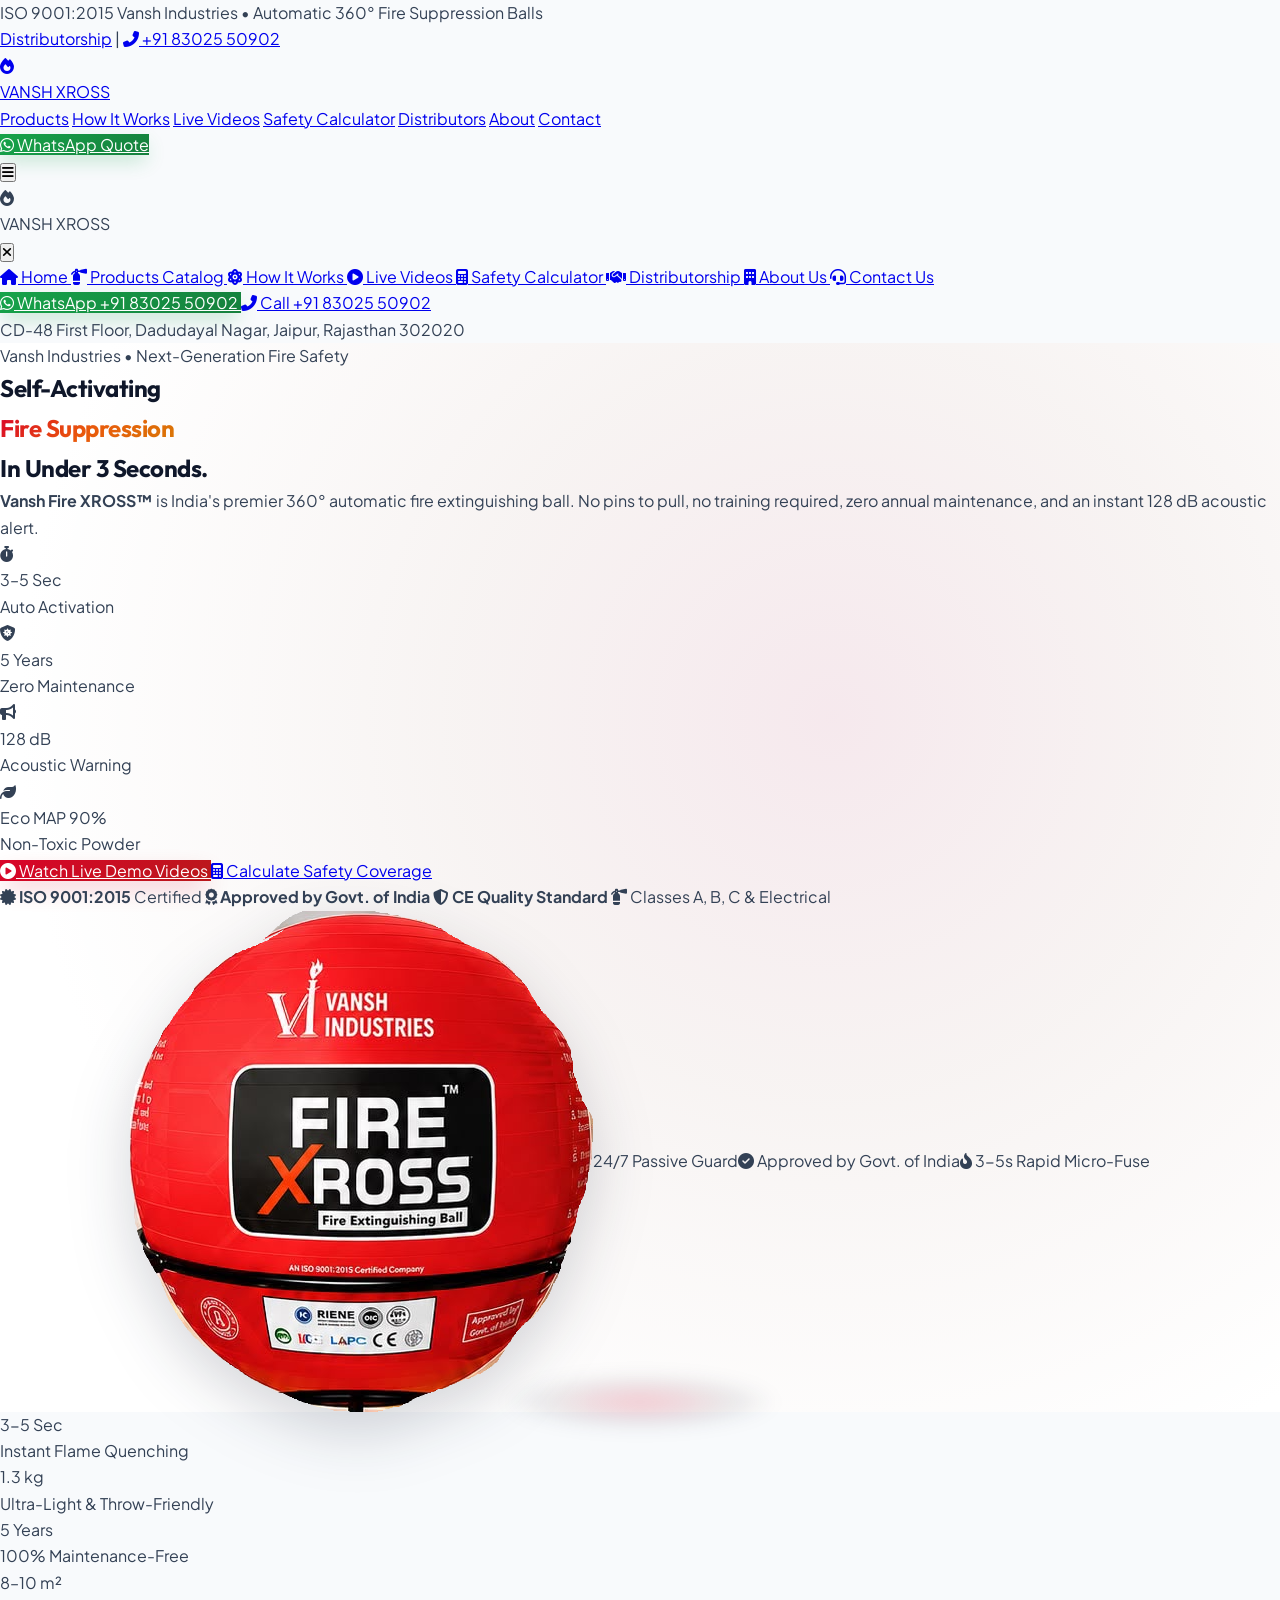
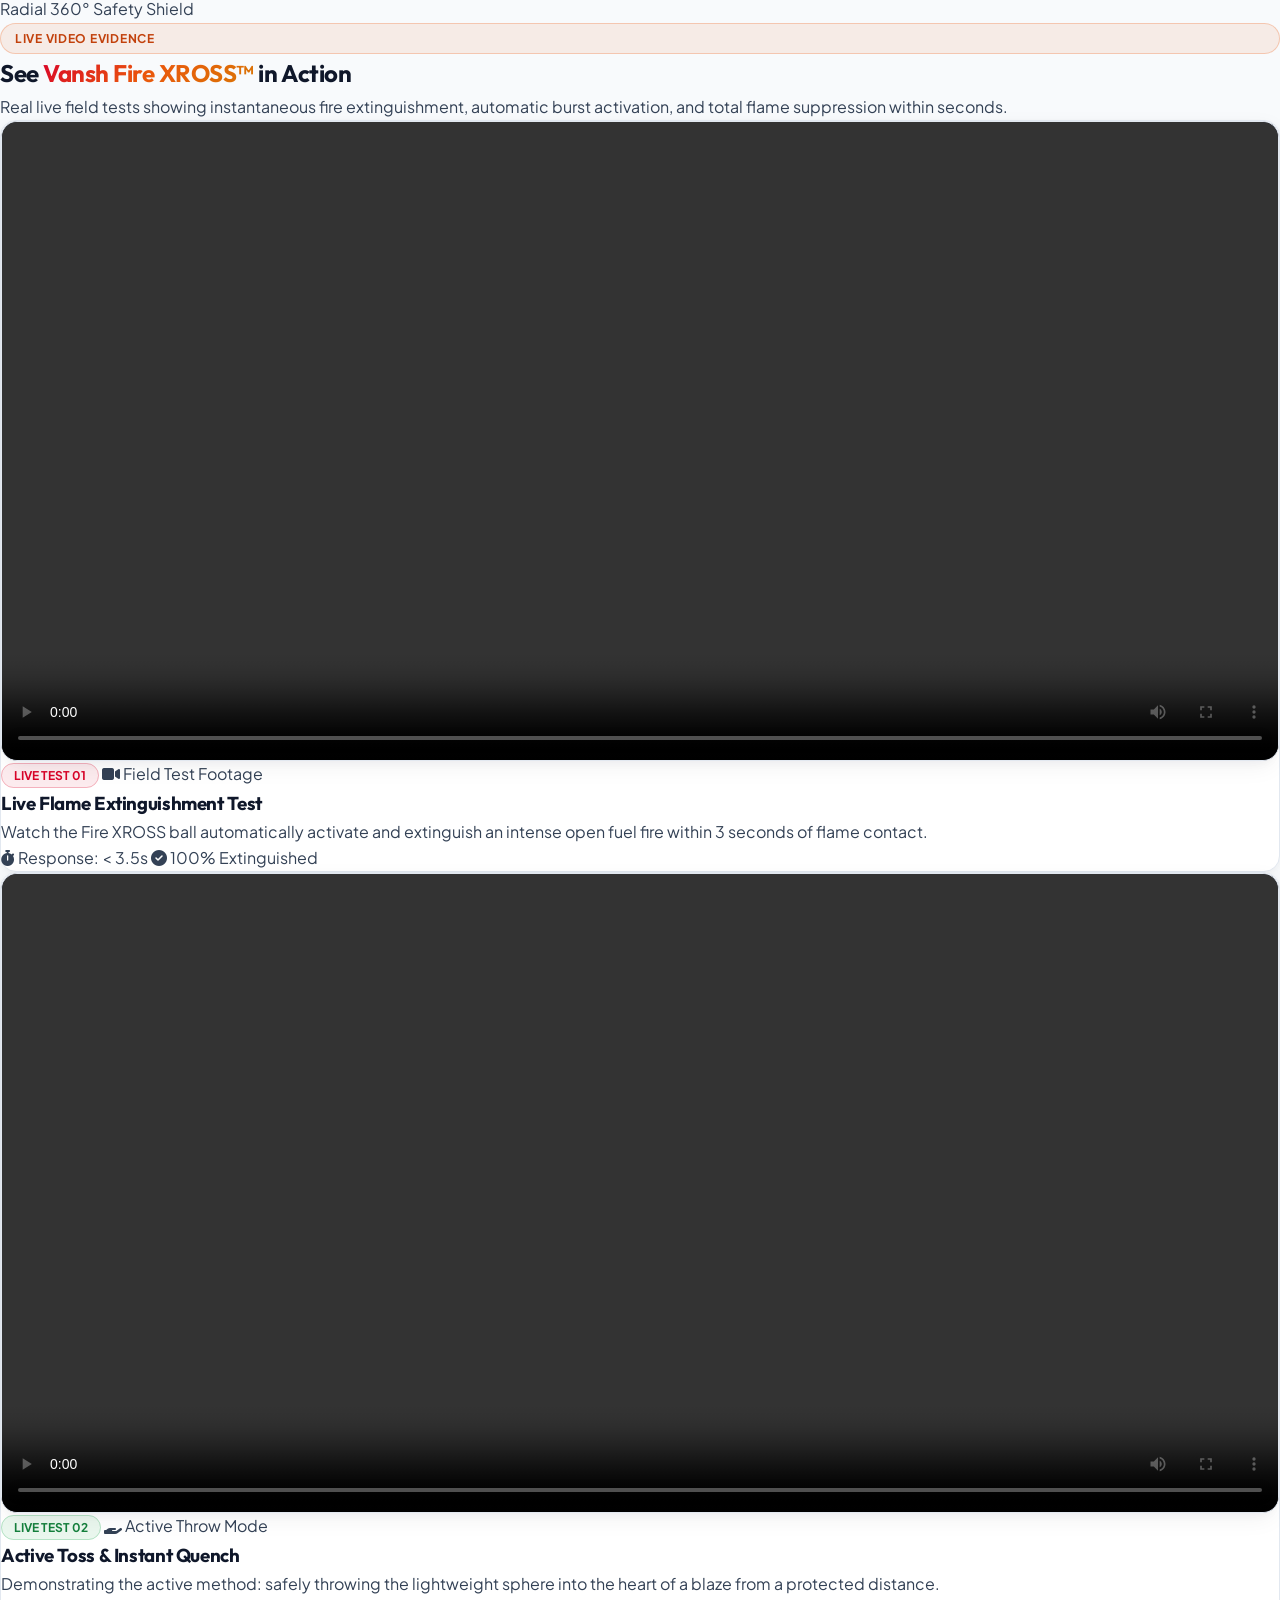
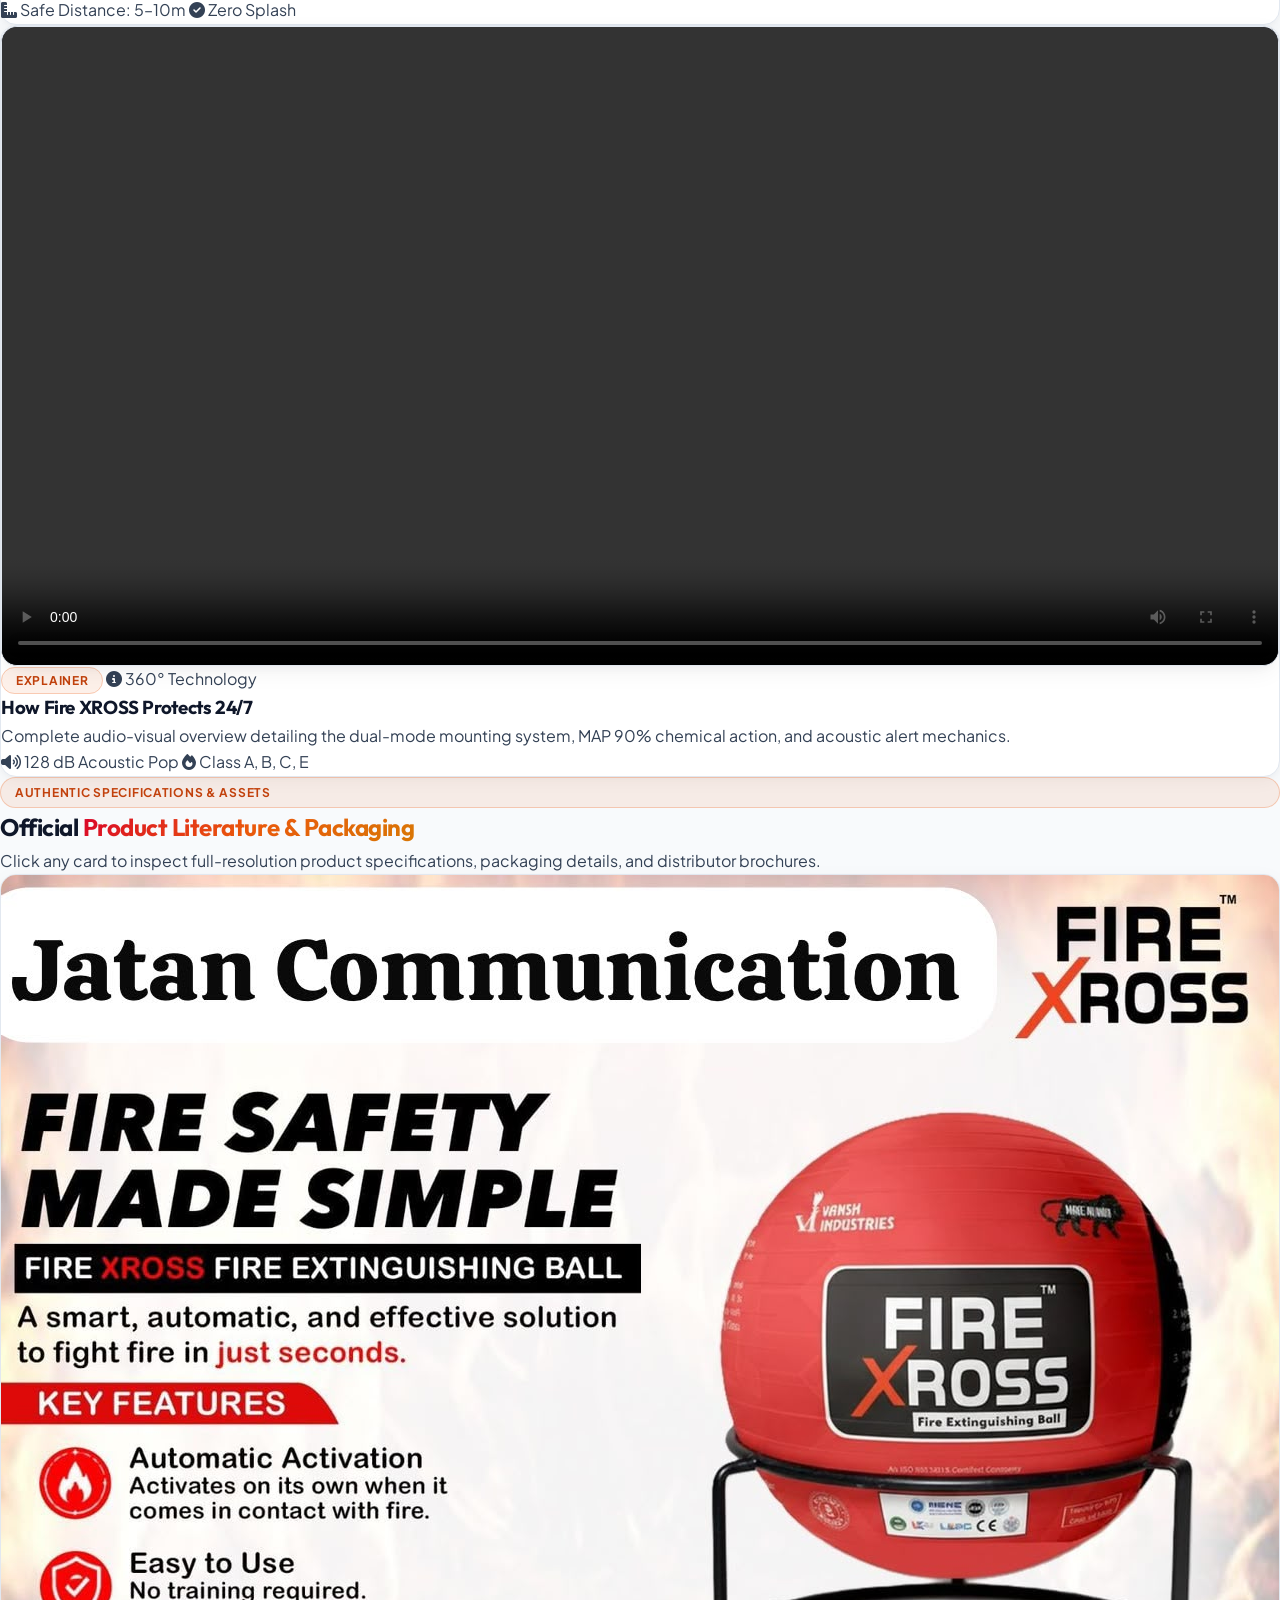
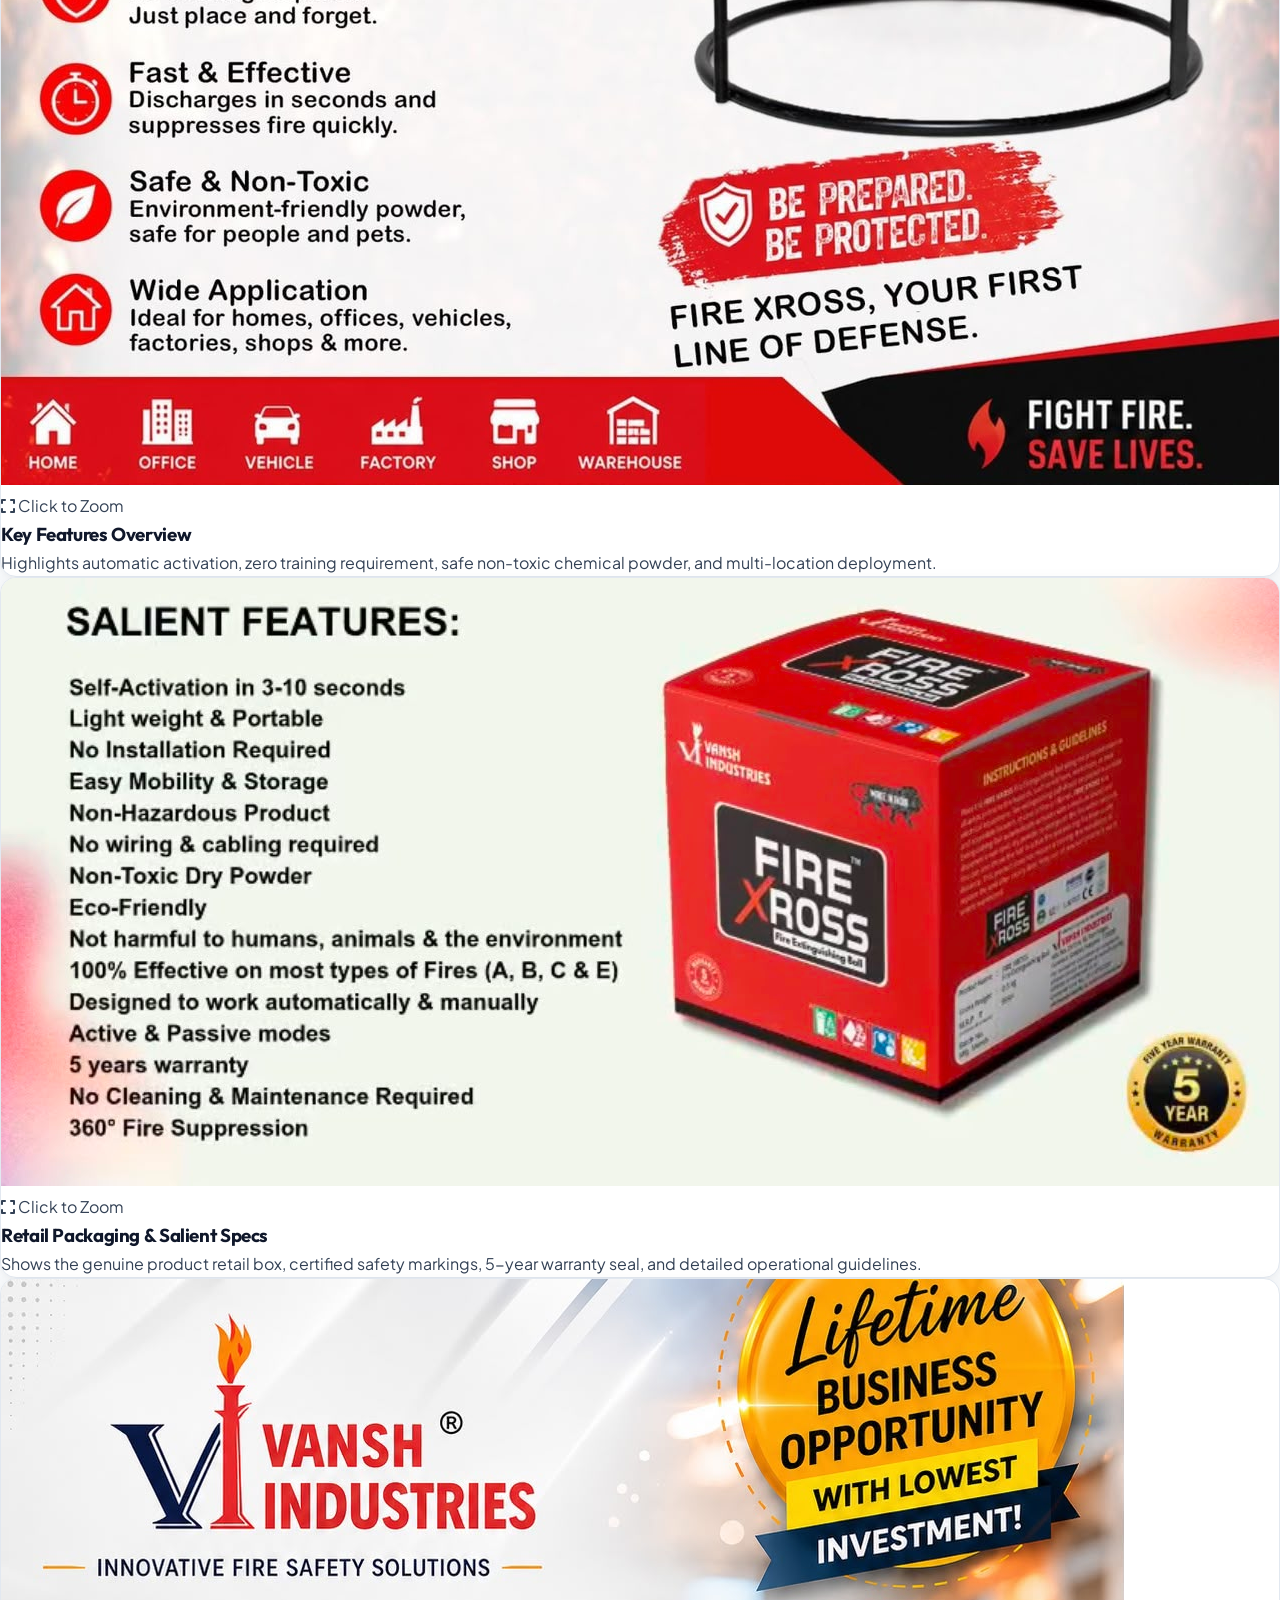
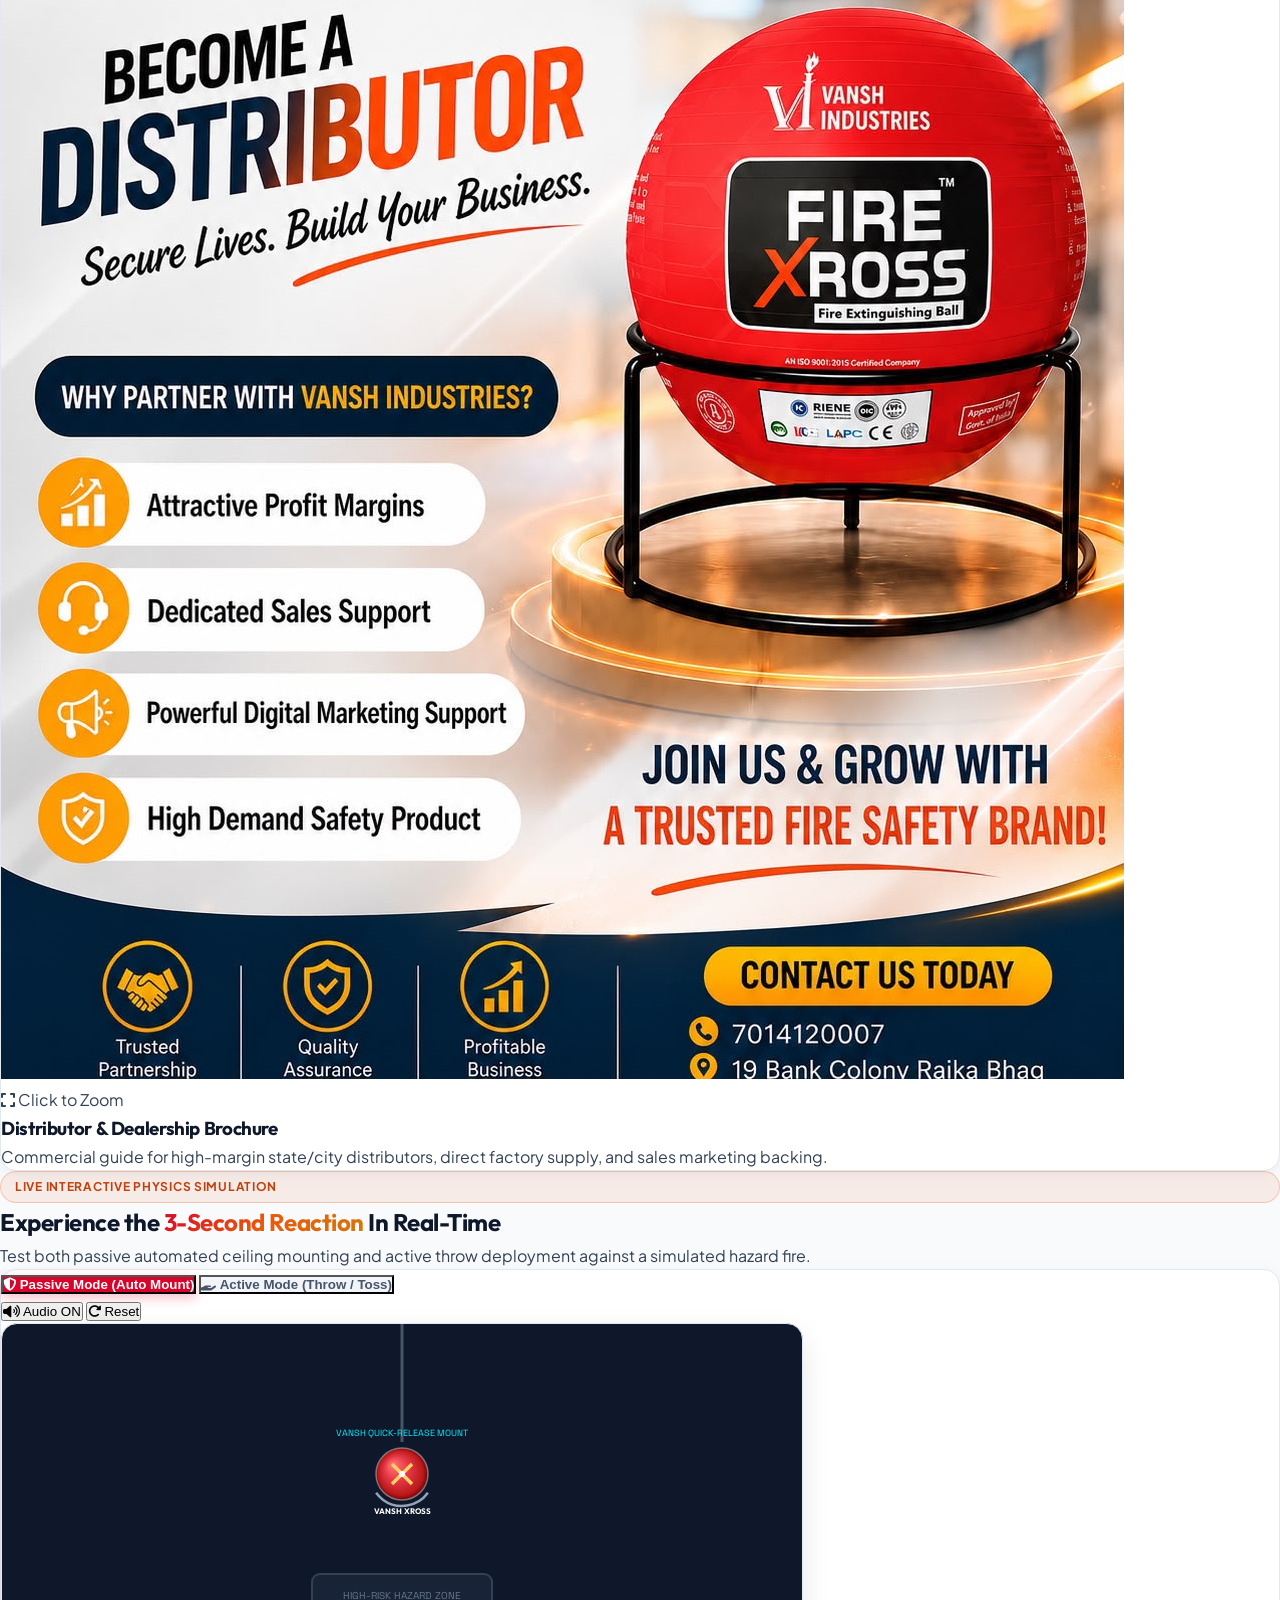
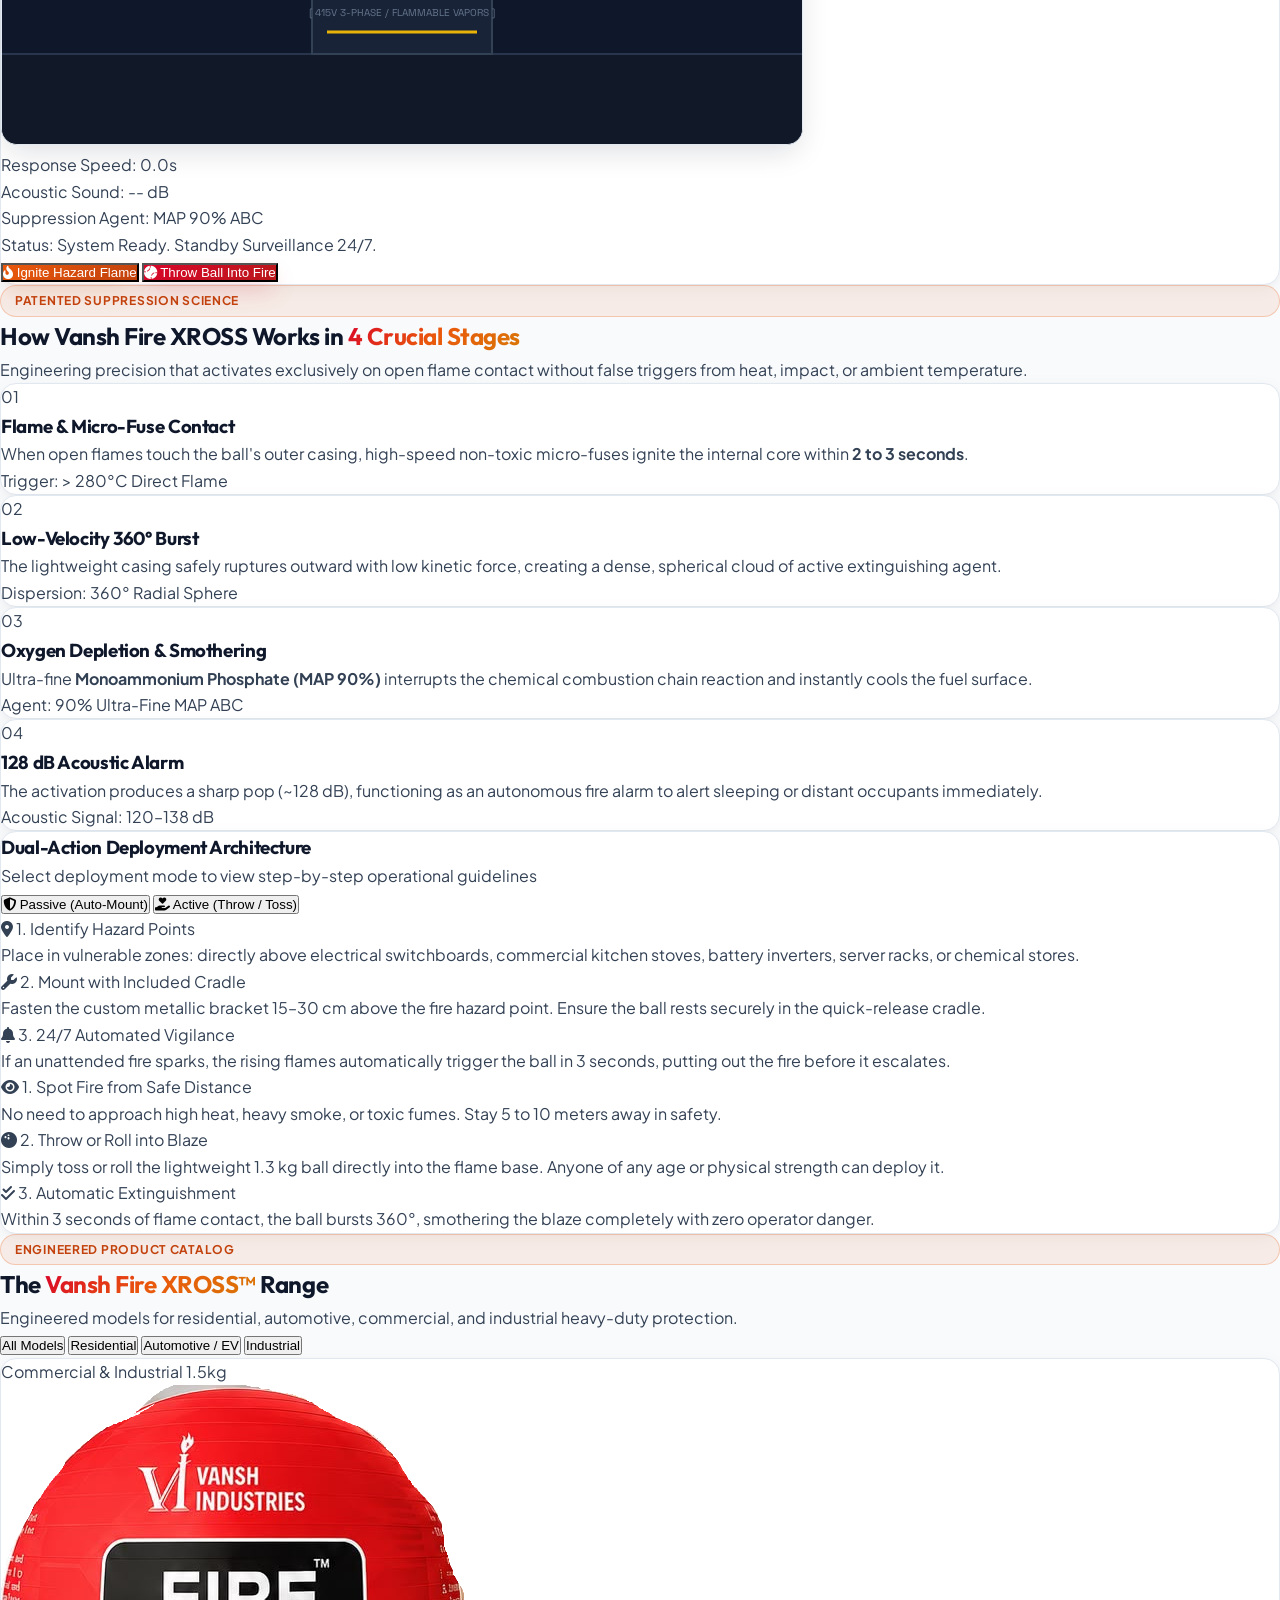
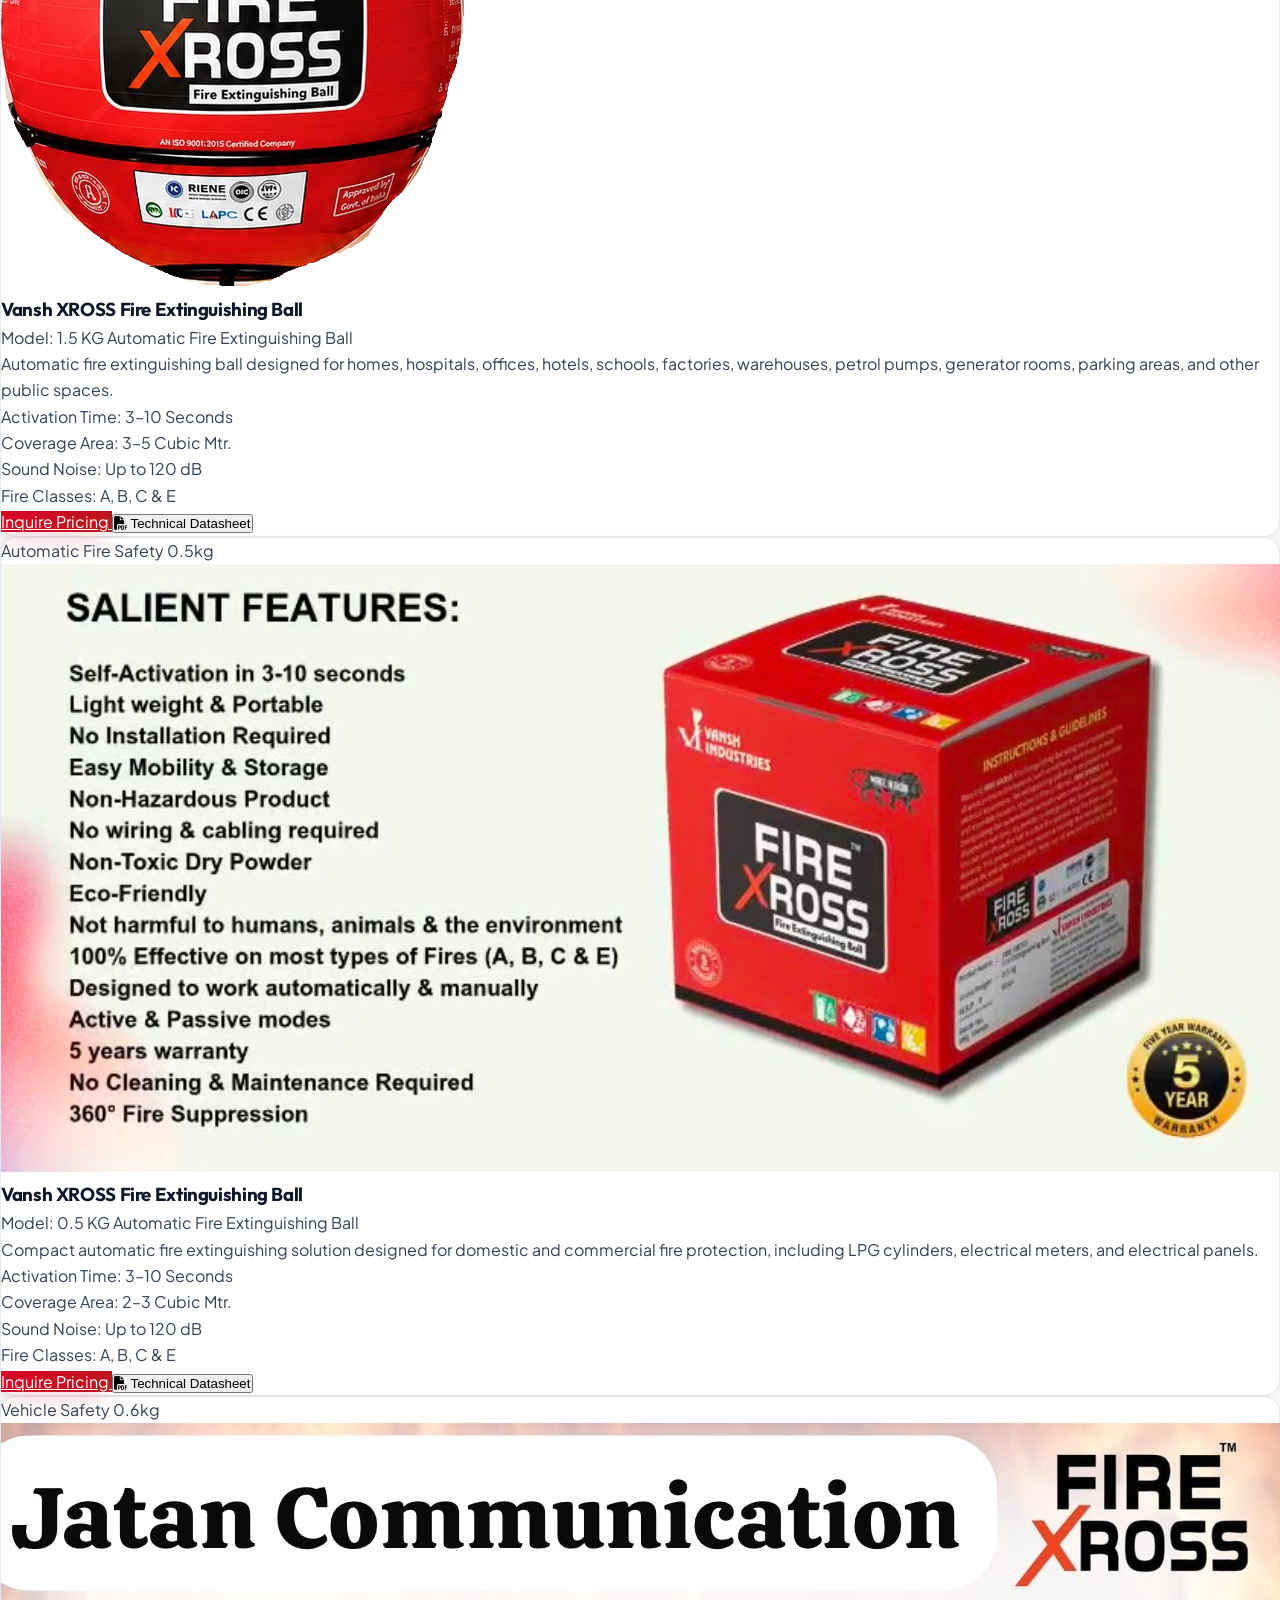
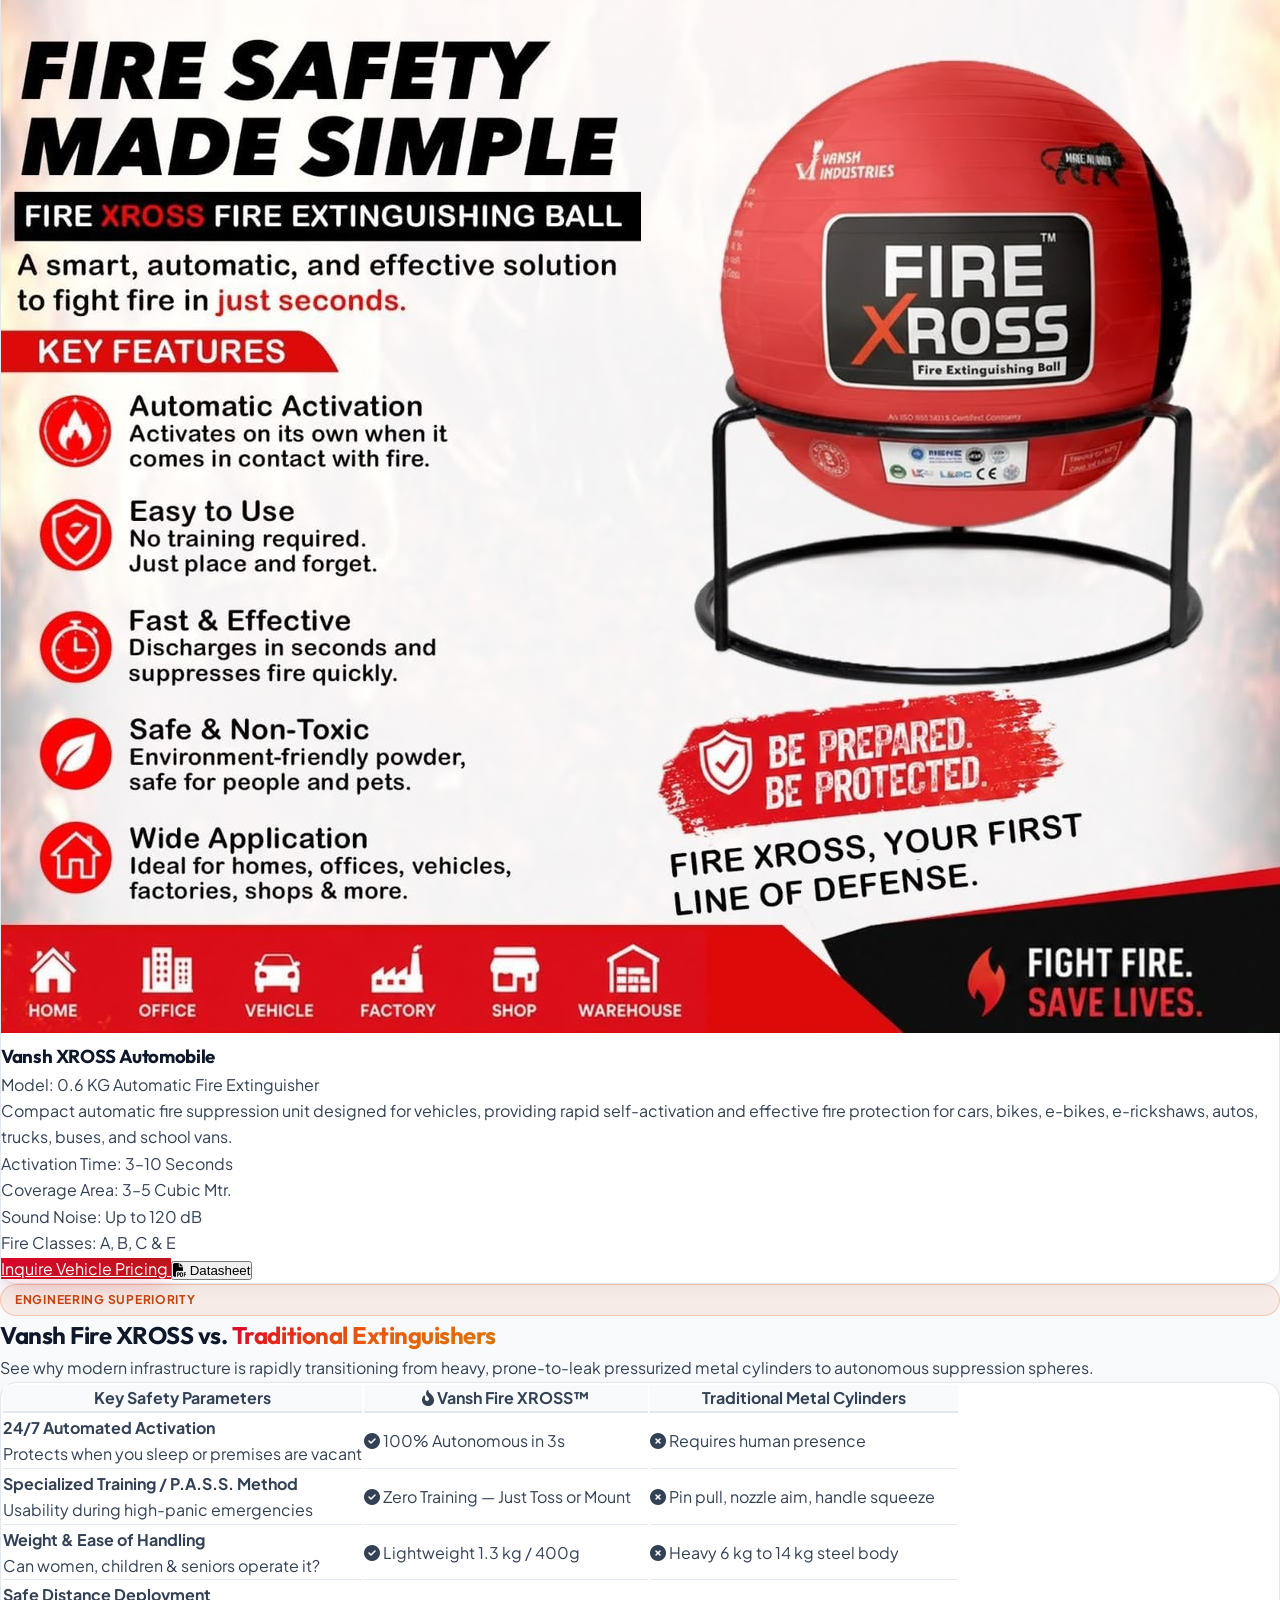
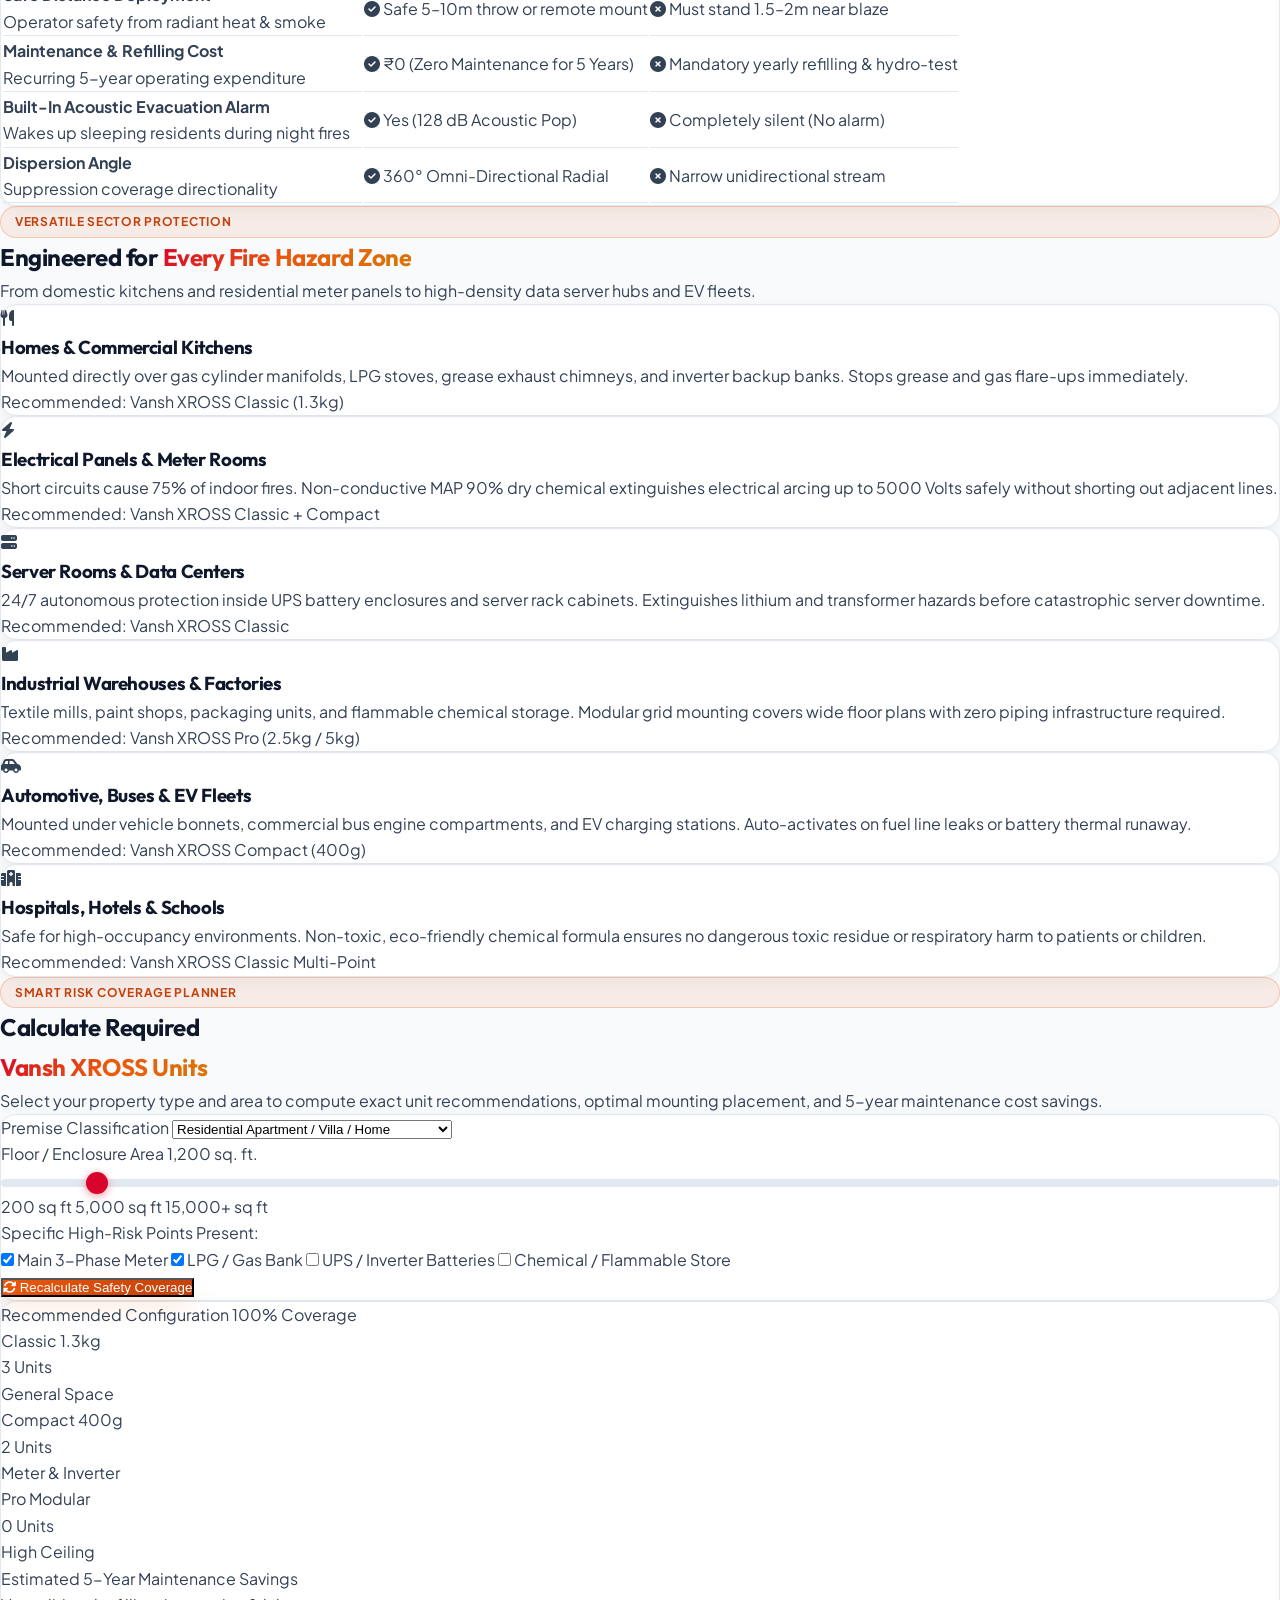
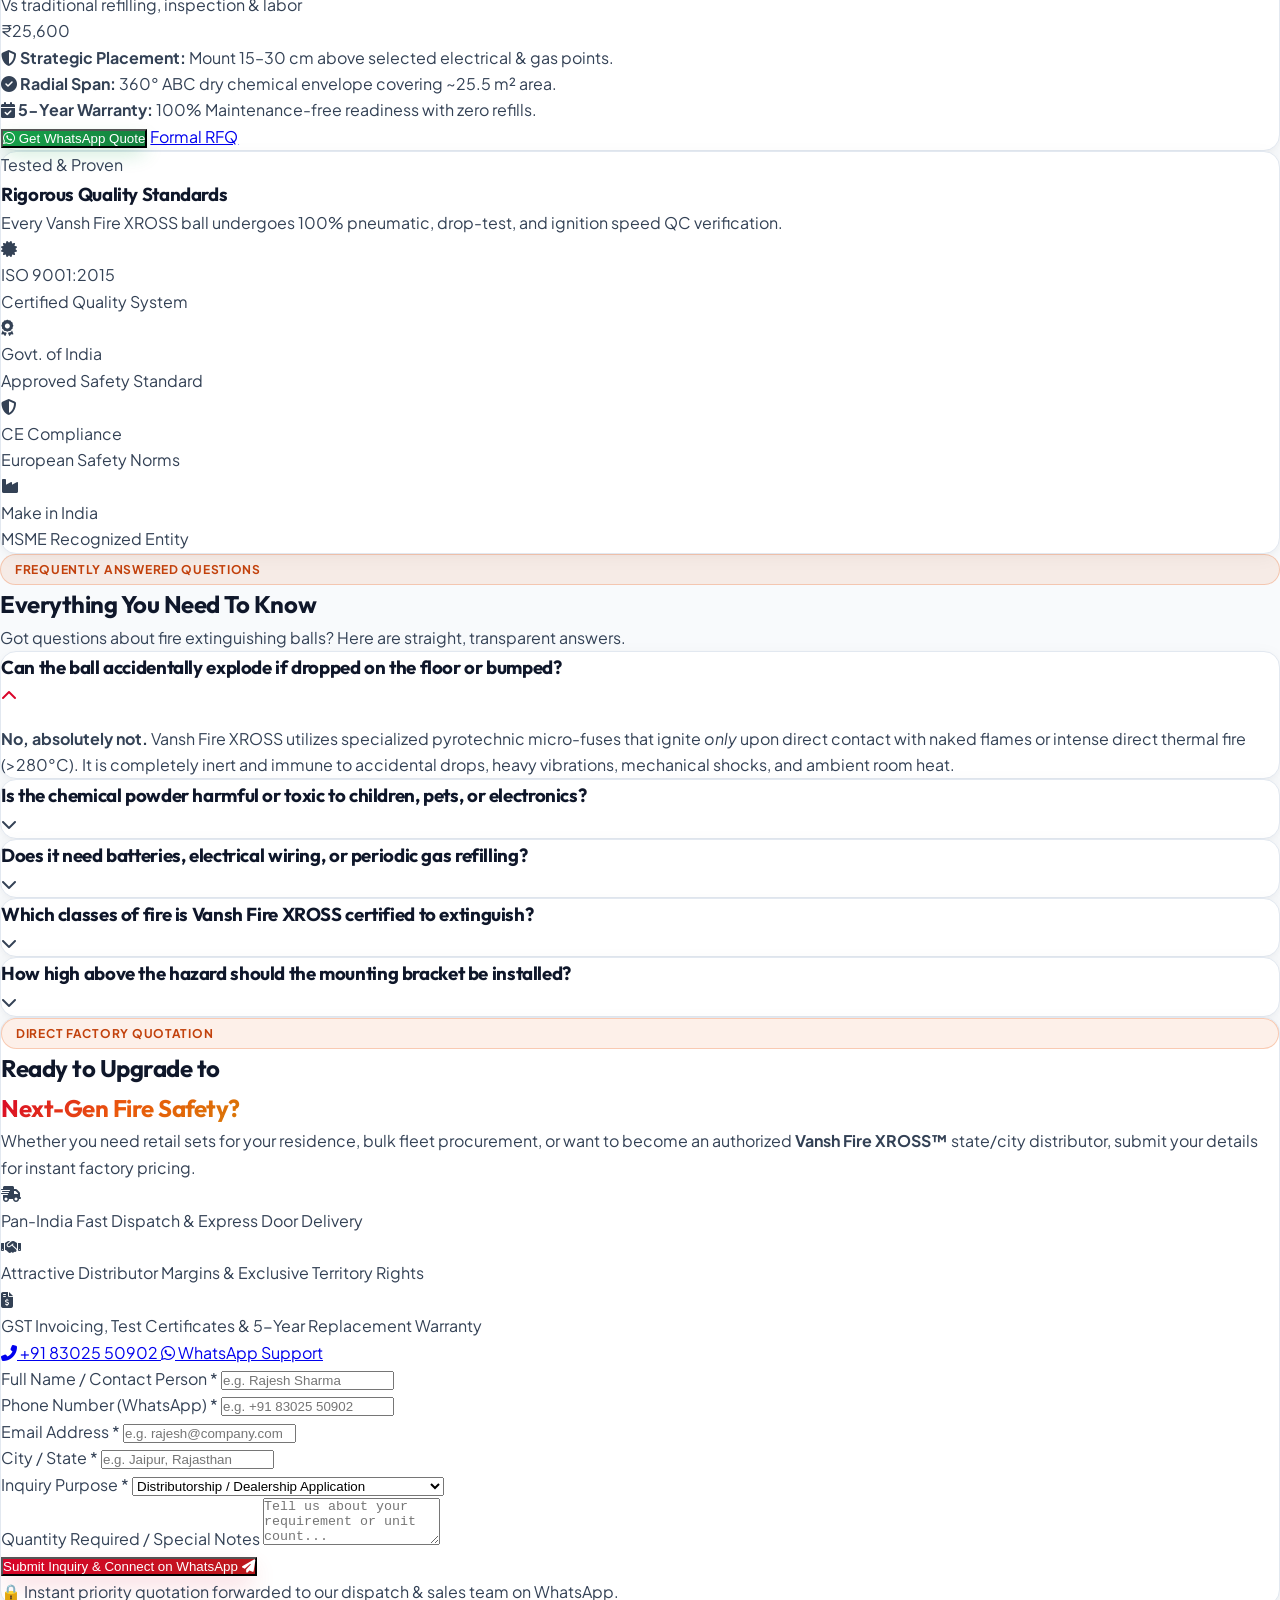
==== commit 1254b9a4: "Add files via upload new changes" ====
--- a/index.html
+++ b/index.html
@@ -705,158 +705,212 @@
 
       <div class="grid grid-cols-1 md:grid-cols-2 lg:grid-cols-3 gap-8">
         
-        <!-- Classic 1.3kg -->
-        <div class="product-card-item light-card p-6 flex flex-col justify-between" data-category="residential commercial">
-          <div>
-            <div class="flex items-center justify-between mb-4">
-              <span class="px-3 py-1 rounded-full bg-red-100 text-fireRed text-[11px] font-bold uppercase tracking-wider">
-                Flagship Model
-              </span>
-              <span class="text-amber-600 text-xs font-mono font-bold"><i class="fas fa-star mr-1"></i> Top Seller</span>
-            </div>
-
-            <div class="h-56 rounded-xl bg-slate-50 flex items-center justify-center relative overflow-hidden mb-6 border border-slate-200 group">
-              <img src="assets/product-image.png" alt="Vansh Fire XROSS Classic 1.3kg" class="h-44 object-contain transition-transform duration-300 group-hover:scale-105" />
-            </div>
-
-            <h3 class="text-xl font-bold text-slate-900 mb-1">Vansh XROSS Classic</h3>
-            <p class="text-xs text-slate-500 mb-4 font-mono">Model: VX-1300 • 1.3 kg Gross Weight</p>
-            
-            <p class="text-slate-600 text-sm leading-relaxed mb-6">
-              The supreme all-rounder for homes, kitchens, retail stores, office switchgear, and apartment meter rooms. Provides 8–10 m² hemispherical suppression.
-            </p>
-
-            <div class="space-y-2 text-xs text-slate-700 border-t border-slate-100 pt-4 mb-6">
-              <div class="flex justify-between">
-                <span class="text-slate-500">Fire Classes:</span>
-                <span class="font-bold text-slate-900">Class A, B, C & Electrical</span>
-              </div>
-              <div class="flex justify-between">
-                <span class="text-slate-500">Coverage Span:</span>
-                <span class="font-bold text-emerald-700">8–10 m² (approx 8–9 m³)</span>
-              </div>
-              <div class="flex justify-between">
-                <span class="text-slate-500">Alarm Decibels:</span>
-                <span class="font-bold text-amber-700">128 dB Warning Pulse</span>
-              </div>
-              <div class="flex justify-between">
-                <span class="text-slate-500">Maintenance:</span>
-                <span class="font-bold text-blue-700">0 Refills / 5-Year Lifespan</span>
-              </div>
-            </div>
-          </div>
-
-          <div class="space-y-2.5">
-            <a href="#inquirySection" class="w-full btn-primary-red py-3 rounded-xl font-bold text-center block text-sm shadow-md">
-              Inquire Pricing & Bulk Rates
-            </a>
-            <button onclick="downloadDatasheet('Vansh XROSS Classic 1.3kg')" class="w-full py-2.5 rounded-xl bg-slate-100 hover:bg-slate-200 border border-slate-300 text-slate-700 text-xs font-semibold flex items-center justify-center gap-2 transition">
-              <i class="fas fa-file-pdf text-fireRed"></i> Technical Datasheet
-            </button>
-          </div>
-        </div>
-
-        <!-- Compact 400g -->
-        <div class="product-card-item light-card p-6 flex flex-col justify-between" data-category="automotive residential">
-          <div>
-            <div class="flex items-center justify-between mb-4">
-              <span class="px-3 py-1 rounded-full bg-blue-100 text-blue-700 text-[11px] font-bold uppercase tracking-wider">
-                Compact & Vehicle
-              </span>
-              <span class="text-slate-500 text-xs font-mono font-semibold">400g / 110mm</span>
-            </div>
-
-            <div class="h-56 rounded-xl bg-slate-50 flex items-center justify-center relative overflow-hidden mb-6 border border-slate-200 group">
-              <img src="assets/salient-features.jpeg" alt="Vansh Fire XROSS Compact & Retail Packaging" class="h-44 object-contain transition-transform duration-300 group-hover:scale-105" />
-            </div>
-
-            <h3 class="text-xl font-bold text-slate-900 mb-1">Vansh XROSS Compact</h3>
-            <p class="text-xs text-slate-500 mb-4 font-mono">Model: VX-400 • 400g Ultra-Light</p>
-            
-            <p class="text-slate-600 text-sm leading-relaxed mb-6">
-              Miniaturized sphere engineered for car engine bays, EV battery compartments, solar inverters, and compact electrical distribution boxes.
-            </p>
-
-            <div class="space-y-2 text-xs text-slate-700 border-t border-slate-100 pt-4 mb-6">
-              <div class="flex justify-between">
-                <span class="text-slate-500">Target Hazards:</span>
-                <span class="font-bold text-slate-900">Engines, Battery Bays, Panels</span>
-              </div>
-              <div class="flex justify-between">
-                <span class="text-slate-500">Coverage Span:</span>
-                <span class="font-bold text-emerald-700">1.5–3.0 m³ Enclosed Space</span>
-              </div>
-              <div class="flex justify-between">
-                <span class="text-slate-500">Temp Resistance:</span>
-                <span class="font-bold text-amber-700">-40°C to +85°C</span>
-              </div>
-              <div class="flex justify-between">
-                <span class="text-slate-500">Mounting:</span>
-                <span class="font-bold text-blue-700">Heat-Resistant Engine Bracket</span>
-              </div>
-            </div>
-          </div>
-
-          <div class="space-y-2.5">
-            <a href="#inquirySection" class="w-full btn-primary-orange py-3 rounded-xl font-bold text-center block text-sm shadow-md">
-              Inquire Pricing & Bulk Rates
-            </a>
-            <button onclick="downloadDatasheet('Vansh XROSS Compact 400g')" class="w-full py-2.5 rounded-xl bg-slate-100 hover:bg-slate-200 border border-slate-300 text-slate-700 text-xs font-semibold flex items-center justify-center gap-2 transition">
-              <i class="fas fa-file-pdf text-fireRed"></i> Technical Datasheet
-            </button>
-          </div>
-        </div>
+        <!-- Classic 1.5kg -->
+        <div class="product-card-item light-card p-6 flex flex-col justify-between" data-category="industrial">
+  <div>
+    <div class="flex items-center justify-between mb-4">
+      <span class="px-3 py-1 rounded-full bg-amber-100 text-amber-800 text-[11px] font-bold uppercase tracking-wider">
+        Commercial &amp; Industrial
+      </span>
+      <span class="text-slate-500 text-xs font-mono font-semibold">1.5kg</span>
+    </div>
+
+    <div class="h-56 rounded-xl bg-slate-50 flex items-center justify-center relative overflow-hidden mb-6 border border-slate-200 group">
+      <img src="assets/product-image.png"
+           alt="Vansh XROSS 1.5 KG Automatic Fire Extinguishing Ball"
+           class="h-44 object-contain transition-transform duration-300 group-hover:scale-105" />
+    </div>
+
+    <h3 class="text-xl font-bold text-slate-900 mb-1">
+      Vansh XROSS Fire Extinguishing Ball
+    </h3>
+
+    <p class="text-xs text-slate-500 mb-4 font-mono">
+      Model: 1.5 KG Automatic Fire Extinguishing Ball
+    </p>
+
+    <p class="text-slate-600 text-sm leading-relaxed mb-6">
+      Automatic fire extinguishing ball designed for homes, hospitals,
+      offices, hotels, schools, factories, warehouses, petrol pumps,
+      generator rooms, parking areas, and other public spaces.
+    </p>
+
+    <div class="space-y-2 text-xs text-slate-700 border-t border-slate-100 pt-4 mb-6">
+
+      <div class="flex justify-between">
+        <span class="text-slate-500">Activation Time:</span>
+        <span class="font-bold text-emerald-700">3–10 Seconds</span>
+      </div>
+
+      <div class="flex justify-between">
+        <span class="text-slate-500">Coverage Area:</span>
+        <span class="font-bold text-slate-900">3–5 Cubic Mtr.</span>
+      </div>
+
+      <div class="flex justify-between">
+        <span class="text-slate-500">Sound Noise:</span>
+        <span class="font-bold text-amber-700">Up to 120 dB</span>
+      </div>
+
+      <div class="flex justify-between">
+        <span class="text-slate-500">Fire Classes:</span>
+        <span class="font-bold text-blue-700">A, B, C &amp; E</span>
+      </div>
+
+    </div>
+  </div>
+
+  <div class="space-y-2.5">
+    <a href="#inquirySection"
+       class="w-full btn-primary-red py-3 rounded-xl font-bold text-center block text-sm shadow-md">
+      Inquire Pricing
+    </a>
+
+    <button
+      onclick="downloadDatasheet('Vansh XROSS 1.5 KG Automatic Fire Extinguishing Ball')"
+      class="w-full py-2.5 rounded-xl bg-slate-100 hover:bg-slate-200 border border-slate-300 text-slate-700 text-xs font-semibold flex items-center justify-center gap-2 transition">
+      <i class="fas fa-file-pdf text-fireRed"></i> Technical Datasheet
+    </button>
+  </div>
+</div>
+
+        <!-- Compact 0.5kg -->
+        <div class="product-card-item light-card p-6 flex flex-col justify-between" data-category="commercial">
+  <div>
+    <div class="flex items-center justify-between mb-4">
+      <span class="px-3 py-1 rounded-full bg-amber-100 text-amber-800 text-[11px] font-bold uppercase tracking-wider">
+        Automatic Fire Safety
+      </span>
+      <span class="text-slate-500 text-xs font-mono font-semibold">0.5kg</span>
+    </div>
+
+    <div class="h-56 rounded-xl bg-slate-50 flex items-center justify-center relative overflow-hidden mb-6 border border-slate-200 group">
+      <img src="assets/salient-features.jpeg"
+           alt="Vansh XROSS 0.5 KG Automatic Fire Extinguishing Ball"
+           class="h-44 object-contain transition-transform duration-300 group-hover:scale-105" />
+    </div>
+
+    <h3 class="text-xl font-bold text-slate-900 mb-1">
+      Vansh XROSS Fire Extinguishing Ball
+    </h3>
+
+    <p class="text-xs text-slate-500 mb-4 font-mono">
+      Model: 0.5 KG Automatic Fire Extinguishing Ball
+    </p>
+
+    <p class="text-slate-600 text-sm leading-relaxed mb-6">
+      Compact automatic fire extinguishing solution designed for domestic
+      and commercial fire protection, including LPG cylinders, electrical
+      meters, and electrical panels.
+    </p>
+
+    <div class="space-y-2 text-xs text-slate-700 border-t border-slate-100 pt-4 mb-6">
+
+      <div class="flex justify-between">
+        <span class="text-slate-500">Activation Time:</span>
+        <span class="font-bold text-emerald-700">3–10 Seconds</span>
+      </div>
+
+      <div class="flex justify-between">
+        <span class="text-slate-500">Coverage Area:</span>
+        <span class="font-bold text-slate-900">2–3 Cubic Mtr.</span>
+      </div>
+
+      <div class="flex justify-between">
+        <span class="text-slate-500">Sound Noise:</span>
+        <span class="font-bold text-amber-700">Up to 120 dB</span>
+      </div>
+
+      <div class="flex justify-between">
+        <span class="text-slate-500">Fire Classes:</span>
+        <span class="font-bold text-blue-700">A, B, C &amp; E</span>
+      </div>
+
+    </div>
+  </div>
+
+  <div class="space-y-2.5">
+    <a href="#inquirySection"
+       class="w-full btn-primary-red py-3 rounded-xl font-bold text-center block text-sm shadow-md">
+      Inquire Pricing
+    </a>
+
+    <button
+      onclick="downloadDatasheet('Vansh XROSS 0.5 KG Automatic Fire Extinguishing Ball')"
+      class="w-full py-2.5 rounded-xl bg-slate-100 hover:bg-slate-200 border border-slate-300 text-slate-700 text-xs font-semibold flex items-center justify-center gap-2 transition">
+      <i class="fas fa-file-pdf text-fireRed"></i> Technical Datasheet
+    </button>
+  </div>
+</div>
 
         <!-- Pro Modular -->
-        <div class="product-card-item light-card p-6 flex flex-col justify-between" data-category="industrial">
-          <div>
-            <div class="flex items-center justify-between mb-4">
-              <span class="px-3 py-1 rounded-full bg-amber-100 text-amber-800 text-[11px] font-bold uppercase tracking-wider">
-                Industrial Heavy Duty
-              </span>
-              <span class="text-slate-500 text-xs font-mono font-semibold">2.5kg / 5.0kg</span>
-            </div>
-
-            <div class="h-56 rounded-xl bg-slate-50 flex items-center justify-center relative overflow-hidden mb-6 border border-slate-200 group">
-              <img src="assets/key-features.jpeg" alt="Vansh Fire XROSS Pro Industrial Series" class="h-44 object-contain transition-transform duration-300 group-hover:scale-105" />
-            </div>
-
-            <h3 class="text-xl font-bold text-slate-900 mb-1">Vansh XROSS Pro Modular</h3>
-            <p class="text-xs text-slate-500 mb-4 font-mono">Model: VX-PRO-2500 / 5000</p>
-            
-            <p class="text-slate-600 text-sm leading-relaxed mb-6">
-              Industrial high-volume suppression units designed for high-ceiling warehouses, textile processing plants, manufacturing switchrooms, and chemical stores.
-            </p>
-
-            <div class="space-y-2 text-xs text-slate-700 border-t border-slate-100 pt-4 mb-6">
-              <div class="flex justify-between">
-                <span class="text-slate-500">Coverage Span:</span>
-                <span class="font-bold text-emerald-700">18–35 m² Modular Matrix</span>
-              </div>
-              <div class="flex justify-between">
-                <span class="text-slate-500">Agent Capacity:</span>
-                <span class="font-bold text-slate-900">2.5 kg / 5.0 kg ABC</span>
-              </div>
-              <div class="flex justify-between">
-                <span class="text-slate-500">Acoustic Signal:</span>
-                <span class="font-bold text-amber-700">138 dB High-Output Alert</span>
-              </div>
-              <div class="flex justify-between">
-                <span class="text-slate-500">System Link:</span>
-                <span class="font-bold text-blue-700">Multi-Unit Modular Linkable</span>
-              </div>
-            </div>
-          </div>
-
-          <div class="space-y-2.5">
-            <a href="#inquirySection" class="w-full btn-primary-red py-3 rounded-xl font-bold text-center block text-sm shadow-md">
-              Inquire Industrial Pricing
-            </a>
-            <button onclick="downloadDatasheet('Vansh XROSS Pro Industrial Modular')" class="w-full py-2.5 rounded-xl bg-slate-100 hover:bg-slate-200 border border-slate-300 text-slate-700 text-xs font-semibold flex items-center justify-center gap-2 transition">
-              <i class="fas fa-file-pdf text-fireRed"></i> Technical Datasheet
-            </button>
-          </div>
-        </div>
+        <div class="product-card-item light-card p-6 flex flex-col justify-between" data-category="vehicle">
+  <div>
+    <div class="flex items-center justify-between mb-4">
+      <span class="px-3 py-1 rounded-full bg-amber-100 text-amber-800 text-[11px] font-bold uppercase tracking-wider">
+        Vehicle Safety
+      </span>
+      <span class="text-slate-500 text-xs font-mono font-semibold">0.6kg</span>
+    </div>
+
+    <div class="h-56 rounded-xl bg-slate-50 flex items-center justify-center relative overflow-hidden mb-6 border border-slate-200 group">
+      <img src="assets/key-features.jpeg"
+           alt="Vansh XROSS Automobile 0.6 KG Automatic Fire Extinguisher"
+           class="h-44 object-contain transition-transform duration-300 group-hover:scale-105" />
+    </div>
+
+    <h3 class="text-xl font-bold text-slate-900 mb-1">
+      Vansh XROSS Automobile
+    </h3>
+
+    <p class="text-xs text-slate-500 mb-4 font-mono">
+      Model: 0.6 KG Automatic Fire Extinguisher
+    </p>
+
+    <p class="text-slate-600 text-sm leading-relaxed mb-6">
+      Compact automatic fire suppression unit designed for vehicles, providing
+      rapid self-activation and effective fire protection for cars, bikes,
+      e-bikes, e-rickshaws, autos, trucks, buses, and school vans.
+    </p>
+
+    <div class="space-y-2 text-xs text-slate-700 border-t border-slate-100 pt-4 mb-6">
+
+      <div class="flex justify-between">
+        <span class="text-slate-500">Activation Time:</span>
+        <span class="font-bold text-emerald-700">3–10 Seconds</span>
+      </div>
+
+      <div class="flex justify-between">
+        <span class="text-slate-500">Coverage Area:</span>
+        <span class="font-bold text-slate-900">3–5 Cubic Mtr.</span>
+      </div>
+
+      <div class="flex justify-between">
+        <span class="text-slate-500">Sound Noise:</span>
+        <span class="font-bold text-amber-700">Up to 120 dB</span>
+      </div>
+
+      <div class="flex justify-between">
+        <span class="text-slate-500">Fire Classes:</span>
+        <span class="font-bold text-blue-700">A, B, C &amp; E</span>
+      </div>
+
+    </div>
+  </div>
+
+  <div class="space-y-2.5">
+    <a href="#inquirySection"
+       class="w-full btn-primary-red py-3 rounded-xl font-bold text-center block text-sm shadow-md">
+      Inquire Vehicle Pricing
+    </a>
+
+    <button
+      onclick="downloadDatasheet('Vansh XROSS Automobile 0.6 KG')"
+      class="w-full py-2.5 rounded-xl bg-slate-100 hover:bg-slate-200 border border-slate-300 text-slate-700 text-xs font-semibold flex items-center justify-center gap-2 transition">
+      <i class="fas fa-file-pdf text-fireRed"></i> Datasheet
+    </button>
+  </div>
+</div>
 
       </div>
 
@@ -1471,7 +1525,7 @@
             <div class="w-9 h-9 rounded-xl bg-gradient-to-br from-red-600 to-orange-500 flex items-center justify-center text-white text-lg font-black shadow-sm">
               <i class="fas fa-fire"></i>
             </div>
-            <span class="font-heading font-extrabold text-xl text-white">VANSH INDUSTRIES</span>
+            <span class="font-heading font-extrabold text-xl text-white">ROYAL RAJASTHAN COLLECTION</span>
           </div>
           <p class="text-slate-400 text-xs leading-relaxed max-w-sm">
             Manufacturer and distributor of <strong>Fire XROSS™</strong> 360° self-activating fire extinguishing balls. Protecting homes, industries, vehicles, and enterprise infrastructure 24/7 without manual intervention.
--- a/css/styles.css
+++ b/css/styles.css
@@ -0,0 +1,458 @@
+@import url('https://fonts.googleapis.com/css2?family=Outfit:wght@300;400;500;600;700;800;900&family=Plus+Jakarta+Sans:wght@300;400;500;600;700;800&family=Space+Grotesk:wght@500;600;700&display=swap');
+
+:root {
+  --fire-red: #D90429;
+  --fire-red-dark: #BA181B;
+  --fire-red-light: #EF233C;
+  --fire-orange: #EA580C;
+  --fire-amber: #D97706;
+  --fire-gold: #F59E0B;
+  
+  --bg-primary: #FFFFFF;
+  --bg-secondary: #F8FAFC;
+  --bg-tertiary: #F1F5F9;
+  --bg-card: #FFFFFF;
+  --bg-card-hover: #F8FAFC;
+  
+  --text-dark: #0F172A;
+  --text-heading: #1E293B;
+  --text-body: #334155;
+  --text-muted: #64748B;
+  --text-light: #94A3B8;
+  
+  --border-light: #E2E8F0;
+  --border-subtle: #CBD5E1;
+  --border-focus: #EF4444;
+  --shadow-soft: 0 4px 20px -2px rgba(15, 23, 42, 0.05), 0 2px 6px -1px rgba(15, 23, 42, 0.03);
+  --shadow-card: 0 10px 25px -5px rgba(15, 23, 42, 0.06), 0 8px 10px -6px rgba(15, 23, 42, 0.04);
+  --shadow-hover: 0 20px 35px -8px rgba(15, 23, 42, 0.10), 0 6px 16px -4px rgba(15, 23, 42, 0.05);
+  --shadow-red: 0 10px 25px -5px rgba(217, 4, 41, 0.30);
+  
+  --accent-emerald: #059669;
+  --accent-blue: #0284C7;
+  
+  --radius-sm: 8px;
+  --radius-md: 12px;
+  --radius-lg: 16px;
+  --radius-xl: 24px;
+  --radius-full: 9999px;
+  
+  --font-body: 'Plus Jakarta Sans', sans-serif;
+  --font-heading: 'Outfit', sans-serif;
+  --font-mono: 'Space Grotesk', monospace;
+}
+
+* {
+  margin: 0;
+  padding: 0;
+  box-sizing: border-box;
+  scroll-behavior: smooth;
+}
+
+body {
+  font-family: var(--font-body);
+  background-color: var(--bg-secondary);
+  color: var(--text-body);
+  line-height: 1.65;
+  overflow-x: hidden;
+  -webkit-font-smoothing: antialiased;
+}
+
+h1, h2, h3, h4, h5, h6 {
+  font-family: var(--font-heading);
+  font-weight: 700;
+  color: var(--text-dark);
+  letter-spacing: -0.02em;
+}
+
+/* Scrollbar */
+::-webkit-scrollbar {
+  width: 8px;
+}
+::-webkit-scrollbar-track {
+  background: #e1a754;
+}
+::-webkit-scrollbar-thumb {
+  background: #ab3636;
+  border-radius: 4px;
+}
+::-webkit-scrollbar-thumb:hover {
+  background: var(--fire-red);
+}
+
+/* Background utilities */
+.bg-grid-subtle {
+  background-image: radial-gradient(rgba(15, 23, 42, 0.05) 1px, transparent 1px);
+  background-size: 24px 24px;
+}
+
+.bg-hero-light {
+  background: radial-gradient(circle at 65% 35%, rgba(217, 4, 41, 0.07) 0%, rgba(234, 88, 12, 0.04) 35%, #FFFFFF 75%);
+}
+
+.bg-card-gradient {
+  background: linear-gradient(180deg, #FFFFFF 0%, #F8FAFC 100%);
+}
+
+/* Cards */
+.light-card {
+  background: var(--bg-card);
+  border: 1px solid var(--border-light);
+  border-radius: var(--radius-lg);
+  box-shadow: var(--shadow-soft);
+  transition: all 0.3s cubic-bezier(0.4, 0, 0.2, 1);
+}
+
+.light-card:hover {
+  border-color: rgba(217, 4, 41, 0.3);
+  box-shadow: var(--shadow-hover);
+  transform: translateY(-3px);
+}
+
+.light-nav {
+  background: rgba(255, 255, 255, 0.95);
+  backdrop-filter: blur(16px);
+  -webkit-backdrop-filter: blur(16px);
+  border-bottom: 1px solid var(--border-light);
+}
+
+/* Navigation */
+.nav-link-item {
+  position: relative;
+  font-size: 0.875rem;
+  font-weight: 600;
+  color: #475569;
+  padding: 0.5rem 0.25rem;
+  transition: all 0.2s ease;
+  display: inline-flex;
+  align-items: center;
+  gap: 0.35rem;
+  white-space: nowrap;
+}
+
+.nav-link-item:hover,
+.nav-link-item.active {
+  color: var(--fire-red);
+}
+
+.nav-link-item::after {
+  content: '';
+  position: absolute;
+  bottom: 0;
+  left: 0;
+  width: 0;
+  height: 2px;
+  background: var(--fire-red);
+  border-radius: 2px;
+  transition: width 0.25s ease;
+}
+
+.nav-link-item:hover::after,
+.nav-link-item.active::after {
+  width: 100%;
+}
+
+.nav-dropdown {
+  position: relative;
+}
+
+.nav-dropdown-menu {
+  position: absolute;
+  top: 100%;
+  left: 50%;
+  transform: translateX(-50%) translateY(12px);
+  min-width: 290px;
+  background: #FFFFFF;
+  border: 1px solid #E2E8F0;
+  border-radius: 1.15rem;
+  box-shadow: 0 20px 40px -10px rgba(15, 23, 42, 0.12), 0 0 1px 1px rgba(15, 23, 42, 0.05);
+  padding: 0.6rem;
+  opacity: 0;
+  visibility: hidden;
+  pointer-events: none;
+  transition: all 0.22s cubic-bezier(0.16, 1, 0.3, 1);
+  z-index: 60;
+}
+
+.nav-dropdown:hover .nav-dropdown-menu,
+.nav-dropdown:focus-within .nav-dropdown-menu {
+  opacity: 1;
+  visibility: visible;
+  pointer-events: auto;
+  transform: translateX(-50%) translateY(6px);
+}
+
+.nav-dropdown-item {
+  display: flex;
+  align-items: center;
+  gap: 0.75rem;
+  padding: 0.65rem 0.85rem;
+  border-radius: 0.75rem;
+  color: #334155;
+  font-size: 0.815rem;
+  font-weight: 600;
+  transition: all 0.15s ease;
+}
+
+.nav-dropdown-item:hover {
+  background: #F8FAFC;
+  color: var(--fire-red);
+  transform: translateX(3px);
+}
+
+/* Gradients */
+.text-gradient-fire {
+  background: linear-gradient(135deg, #D90429 0%, #EA580C 50%, #D97706 100%);
+  -webkit-background-clip: text;
+  -webkit-text-fill-color: transparent;
+}
+
+.text-gradient-dark {
+  background: linear-gradient(135deg, #0F172A 0%, #334155 100%);
+  -webkit-background-clip: text;
+  -webkit-text-fill-color: transparent;
+}
+
+/* Buttons */
+.btn-primary-red {
+  background: linear-gradient(135deg, #D90429 0%, #BA181B 100%);
+  color: #FFFFFF;
+  box-shadow: var(--shadow-red);
+  transition: all 0.3s ease;
+}
+
+.btn-primary-red:hover {
+  background: linear-gradient(135deg, #EF233C 0%, #D90429 100%);
+  box-shadow: 0 14px 28px -5px rgba(217, 4, 41, 0.40);
+  transform: translateY(-2px);
+}
+
+.btn-primary-orange {
+  background: linear-gradient(135deg, #EA580C 0%, #C2410C 100%);
+  color: #FFFFFF;
+  box-shadow: 0 10px 25px -5px rgba(234, 88, 12, 0.30);
+  transition: all 0.3s ease;
+}
+
+.btn-primary-orange:hover {
+  background: linear-gradient(135deg, #F97316 0%, #EA580C 100%);
+  box-shadow: 0 14px 28px -5px rgba(234, 88, 12, 0.40);
+  transform: translateY(-2px);
+}
+
+.btn-whatsapp {
+  background: linear-gradient(135deg, #16A34A 0%, #15803D 100%);
+  color: #FFFFFF;
+  box-shadow: 0 8px 20px -4px rgba(22, 163, 74, 0.30);
+  transition: all 0.3s ease;
+}
+
+.btn-whatsapp:hover {
+  background: linear-gradient(135deg, #22C55E 0%, #16A34A 100%);
+  box-shadow: 0 12px 24px -4px rgba(22, 163, 74, 0.40);
+  transform: translateY(-2px);
+}
+
+/* Badges */
+.badge-safety-light {
+  background: rgba(234, 88, 12, 0.09);
+  border: 1px solid rgba(234, 88, 12, 0.25);
+  color: #C2410C;
+  font-size: 0.75rem;
+  font-weight: 700;
+  text-transform: uppercase;
+  letter-spacing: 0.06em;
+  padding: 5px 14px;
+  border-radius: var(--radius-full);
+}
+
+.badge-green-light {
+  background: rgba(22, 163, 74, 0.09);
+  border: 1px solid rgba(22, 163, 74, 0.25);
+  color: #15803D;
+  font-size: 0.75rem;
+  font-weight: 700;
+  padding: 4px 12px;
+  border-radius: var(--radius-full);
+}
+
+.badge-red-light {
+  background: rgba(217, 4, 41, 0.08);
+  border: 1px solid rgba(217, 4, 41, 0.25);
+  color: #D90429;
+  font-size: 0.75rem;
+  font-weight: 700;
+  padding: 4px 12px;
+  border-radius: var(--radius-full);
+}
+
+/* Product Hero visuals */
+.product-hero-container {
+  position: relative;
+  display: flex;
+  justify-content: center;
+  align-items: center;
+}
+
+.product-pedestal {
+  position: absolute;
+  bottom: -20px;
+  width: 280px;
+  height: 60px;
+  background: radial-gradient(ellipse at center, rgba(217, 4, 41, 0.20) 0%, rgba(15, 23, 42, 0.08) 50%, transparent 70%);
+  border-radius: 50%;
+  filter: blur(8px);
+}
+
+.product-hero-image {
+  max-width: 100%;
+  height: auto;
+  filter: drop-shadow(0 20px 30px rgba(15, 23, 42, 0.18));
+  transition: transform 0.4s ease;
+}
+
+.product-hero-image:hover {
+  transform: translateY(-8px) scale(1.03);
+}
+
+@keyframes soft-pulse {
+  0%, 100% {
+    transform: scale(1);
+    opacity: 1;
+  }
+  50% {
+    transform: scale(1.08);
+    opacity: 0.75;
+  }
+}
+
+.animate-soft-pulse {
+  animation: soft-pulse 2.5s ease-in-out infinite;
+}
+
+/* Video player wrapper */
+.video-card-container {
+  position: relative;
+  border-radius: var(--radius-lg);
+  overflow: hidden;
+  background: #0F172A;
+  box-shadow: var(--shadow-card);
+  border: 1px solid var(--border-light);
+}
+
+.video-card-container video {
+  width: 100%;
+  height: 100%;
+  object-fit: cover;
+  display: block;
+}
+
+/* Simulation Canvas */
+#simulationCanvas {
+  background: #0F172A;
+  border-radius: var(--radius-lg);
+  border: 1px solid var(--border-light);
+  box-shadow: 0 10px 30px -5px rgba(15, 23, 42, 0.15);
+  cursor: crosshair;
+}
+
+/* Tabs */
+.tab-btn-light {
+  background: #F1F5F9;
+  color: #475569;
+  font-weight: 600;
+  transition: all 0.2s ease;
+}
+
+.tab-btn-light.active {
+  background: var(--fire-red);
+  color: #FFFFFF;
+  font-weight: 600;
+  box-shadow: 0 4px 12px rgba(217, 4, 41, 0.25);
+}
+
+/* FAQ Accordion */
+.faq-content-light {
+  max-height: 0;
+  overflow: hidden;
+  transition: max-height 0.35s ease-out, padding 0.35s ease;
+}
+
+.faq-item-light.active .faq-content-light {
+  max-height: 500px;
+  padding-top: 1rem;
+}
+
+.faq-item-light.active .faq-icon-light {
+  transform: rotate(180deg);
+  color: var(--fire-red);
+}
+
+/* Slider Controls */
+input[type=range] {
+  -webkit-appearance: none;
+  width: 100%;
+  background: #E2E8F0;
+  height: 8px;
+  border-radius: 4px;
+  outline: none;
+}
+
+input[type=range]::-webkit-slider-thumb {
+  -webkit-appearance: none;
+  appearance: none;
+  width: 22px;
+  height: 22px;
+  border-radius: 50%;
+  background: var(--fire-red);
+  cursor: pointer;
+  box-shadow: 0 2px 8px rgba(217, 4, 41, 0.4);
+  transition: transform 0.2s;
+}
+
+input[type=range]::-webkit-slider-thumb:hover {
+  transform: scale(1.2);
+}
+
+/* Media Cards */
+.media-preview-card {
+  overflow: hidden;
+  border-radius: var(--radius-lg);
+  cursor: pointer;
+  position: relative;
+  border: 1px solid var(--border-light);
+  background: #FFFFFF;
+}
+
+.media-preview-card img {
+  transition: transform 0.4s ease;
+}
+
+.media-preview-card:hover img {
+  transform: scale(1.03);
+}
+
+@keyframes fadeIn {
+  from { opacity: 0; transform: translateY(8px); }
+  to { opacity: 1; transform: translateY(0); }
+}
+
+.animate-fade-in {
+  animation: fadeIn 0.35s ease forwards;
+}
+
+/* Tables */
+.table-light th {
+  background-color: #F8FAFC;
+  color: #334155;
+  border-bottom: 2px solid var(--border-light);
+}
+
+.table-light td {
+  border-bottom: 1px solid var(--border-light);
+}
+
+.table-light tr:hover td {
+  background-color: #F8FAFC;
+}
+
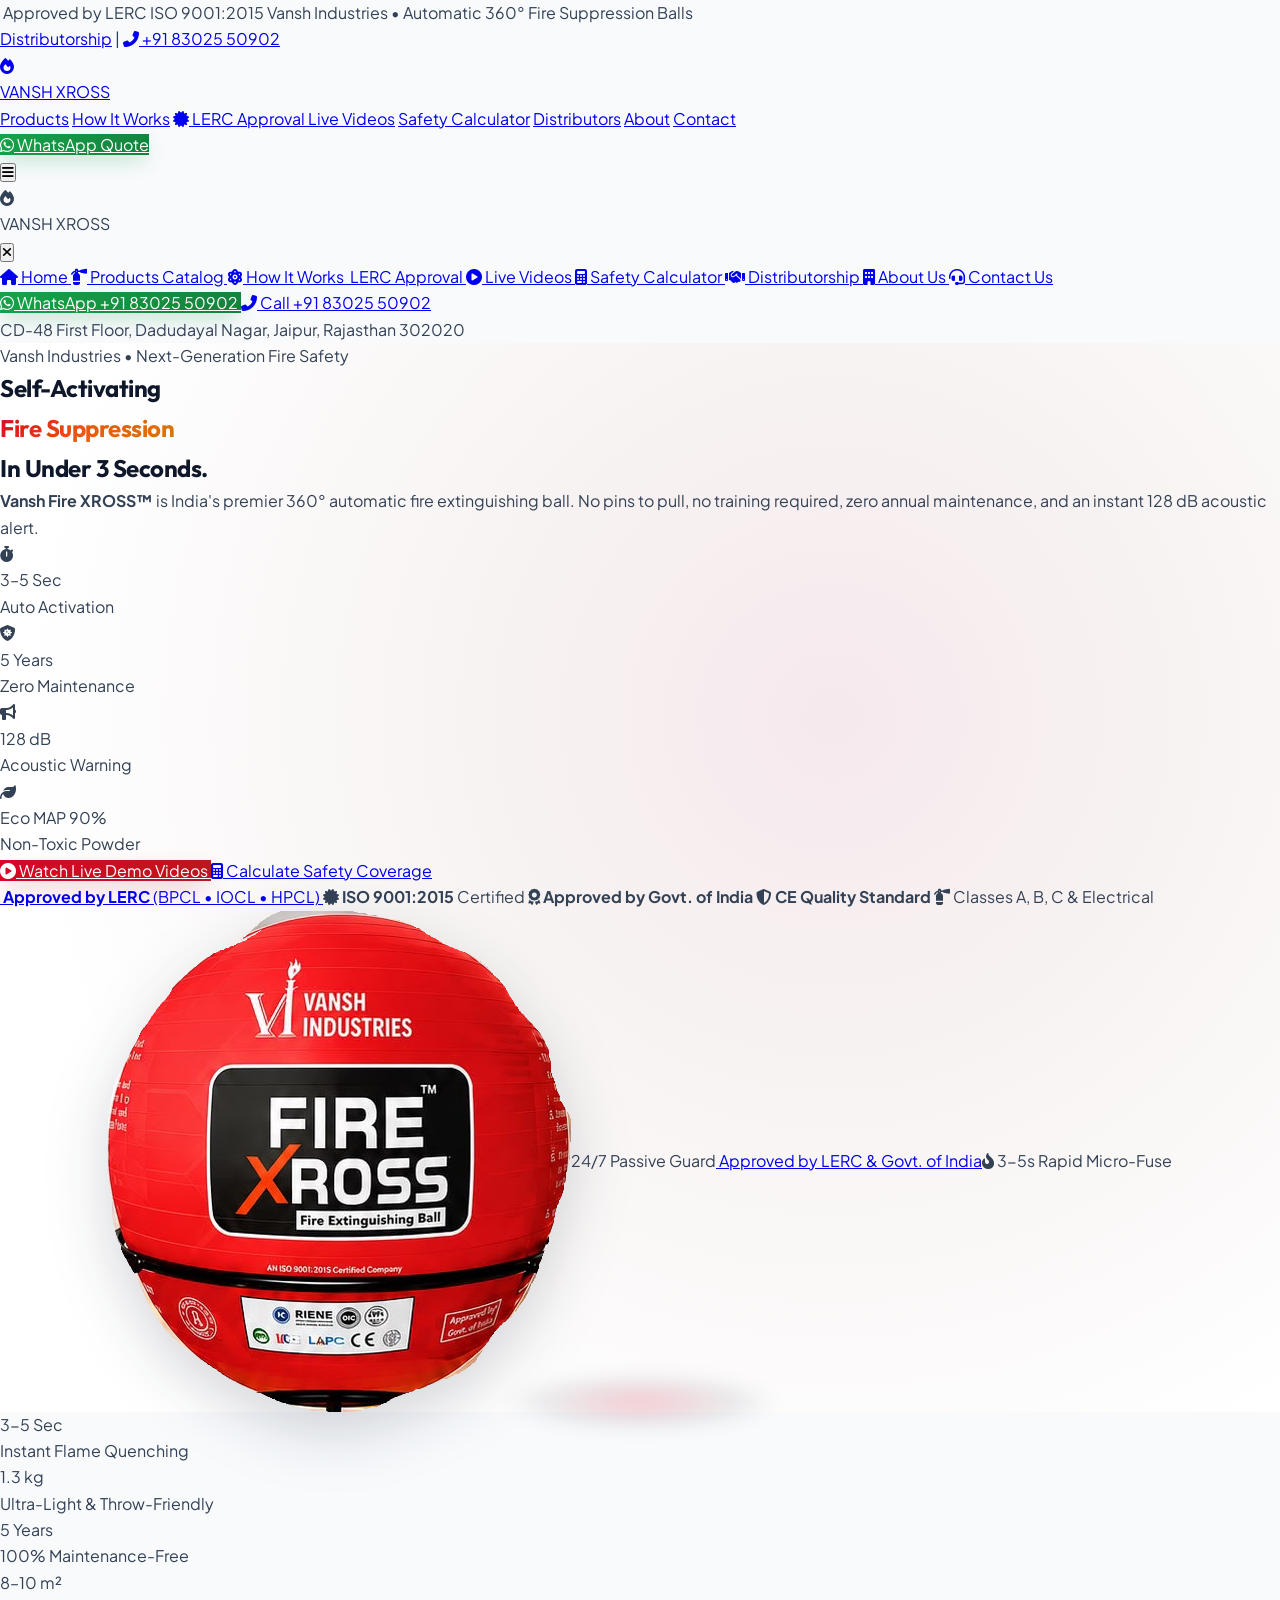
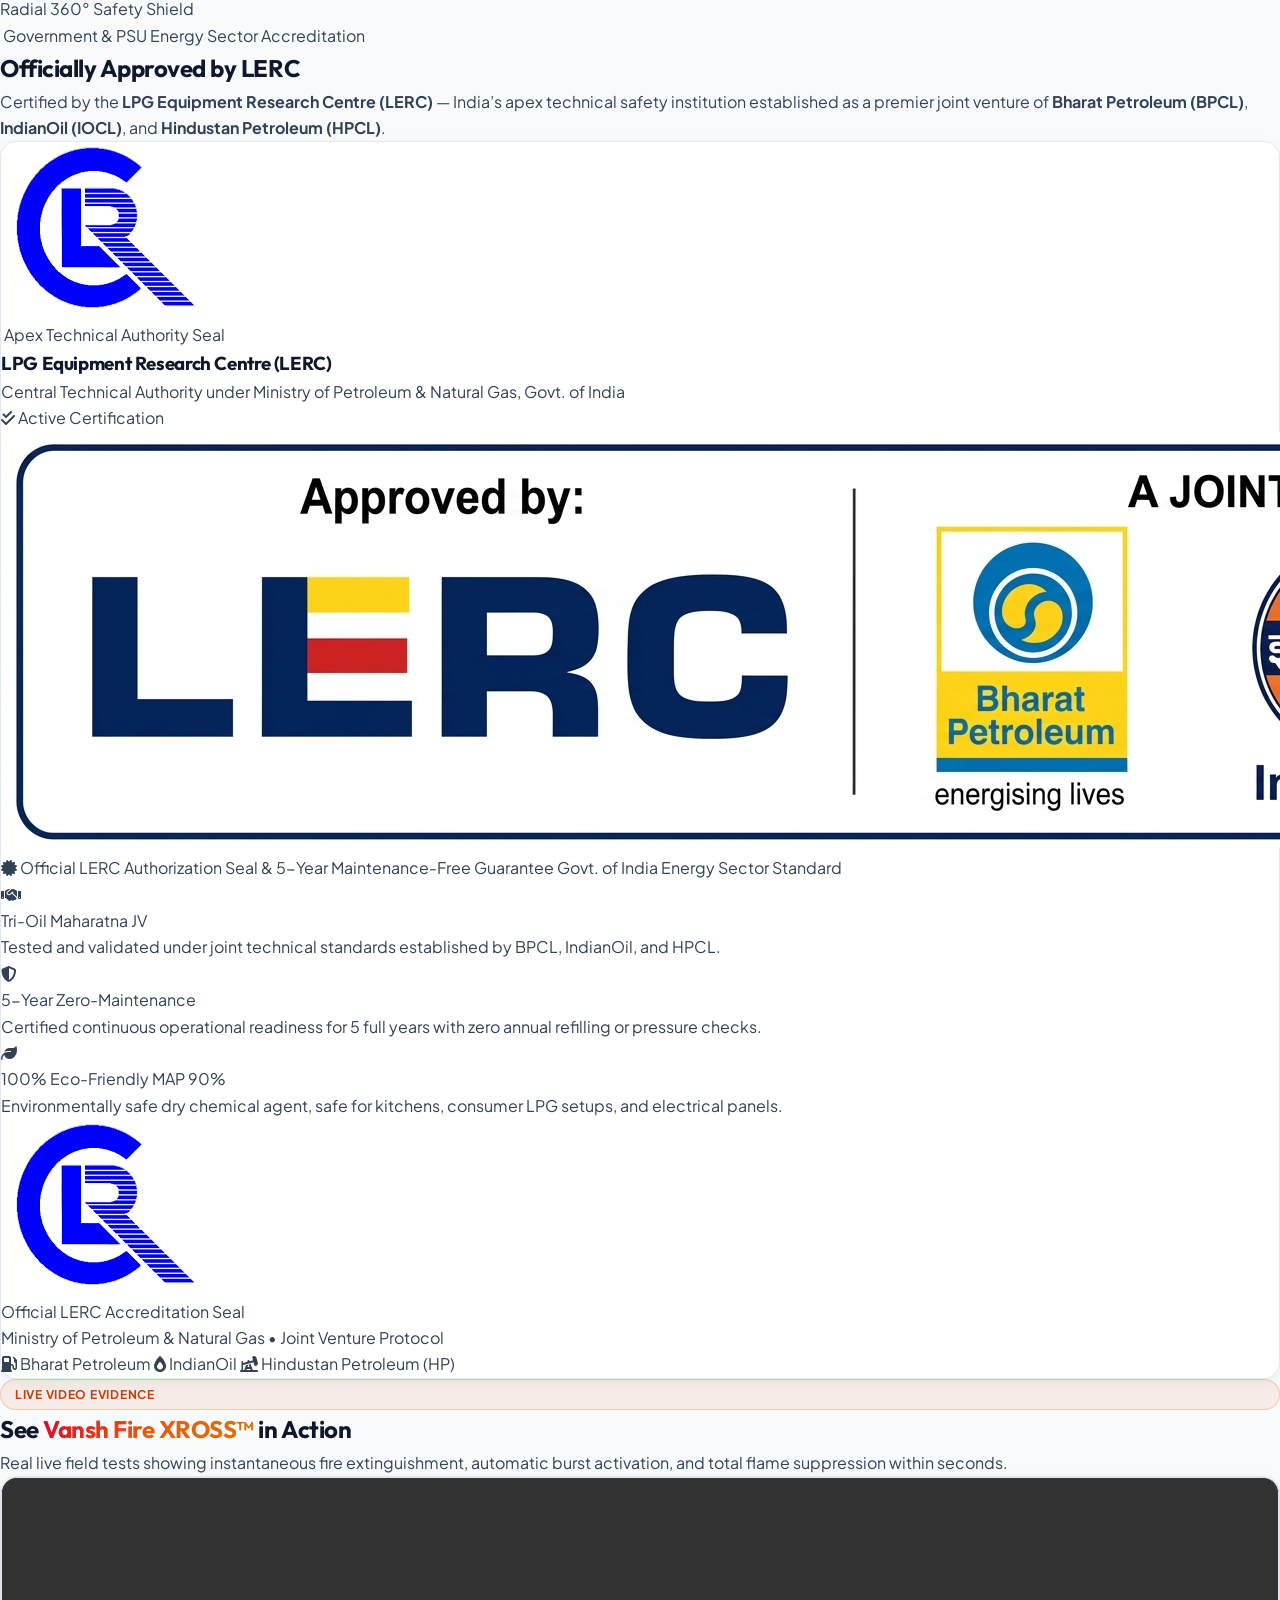
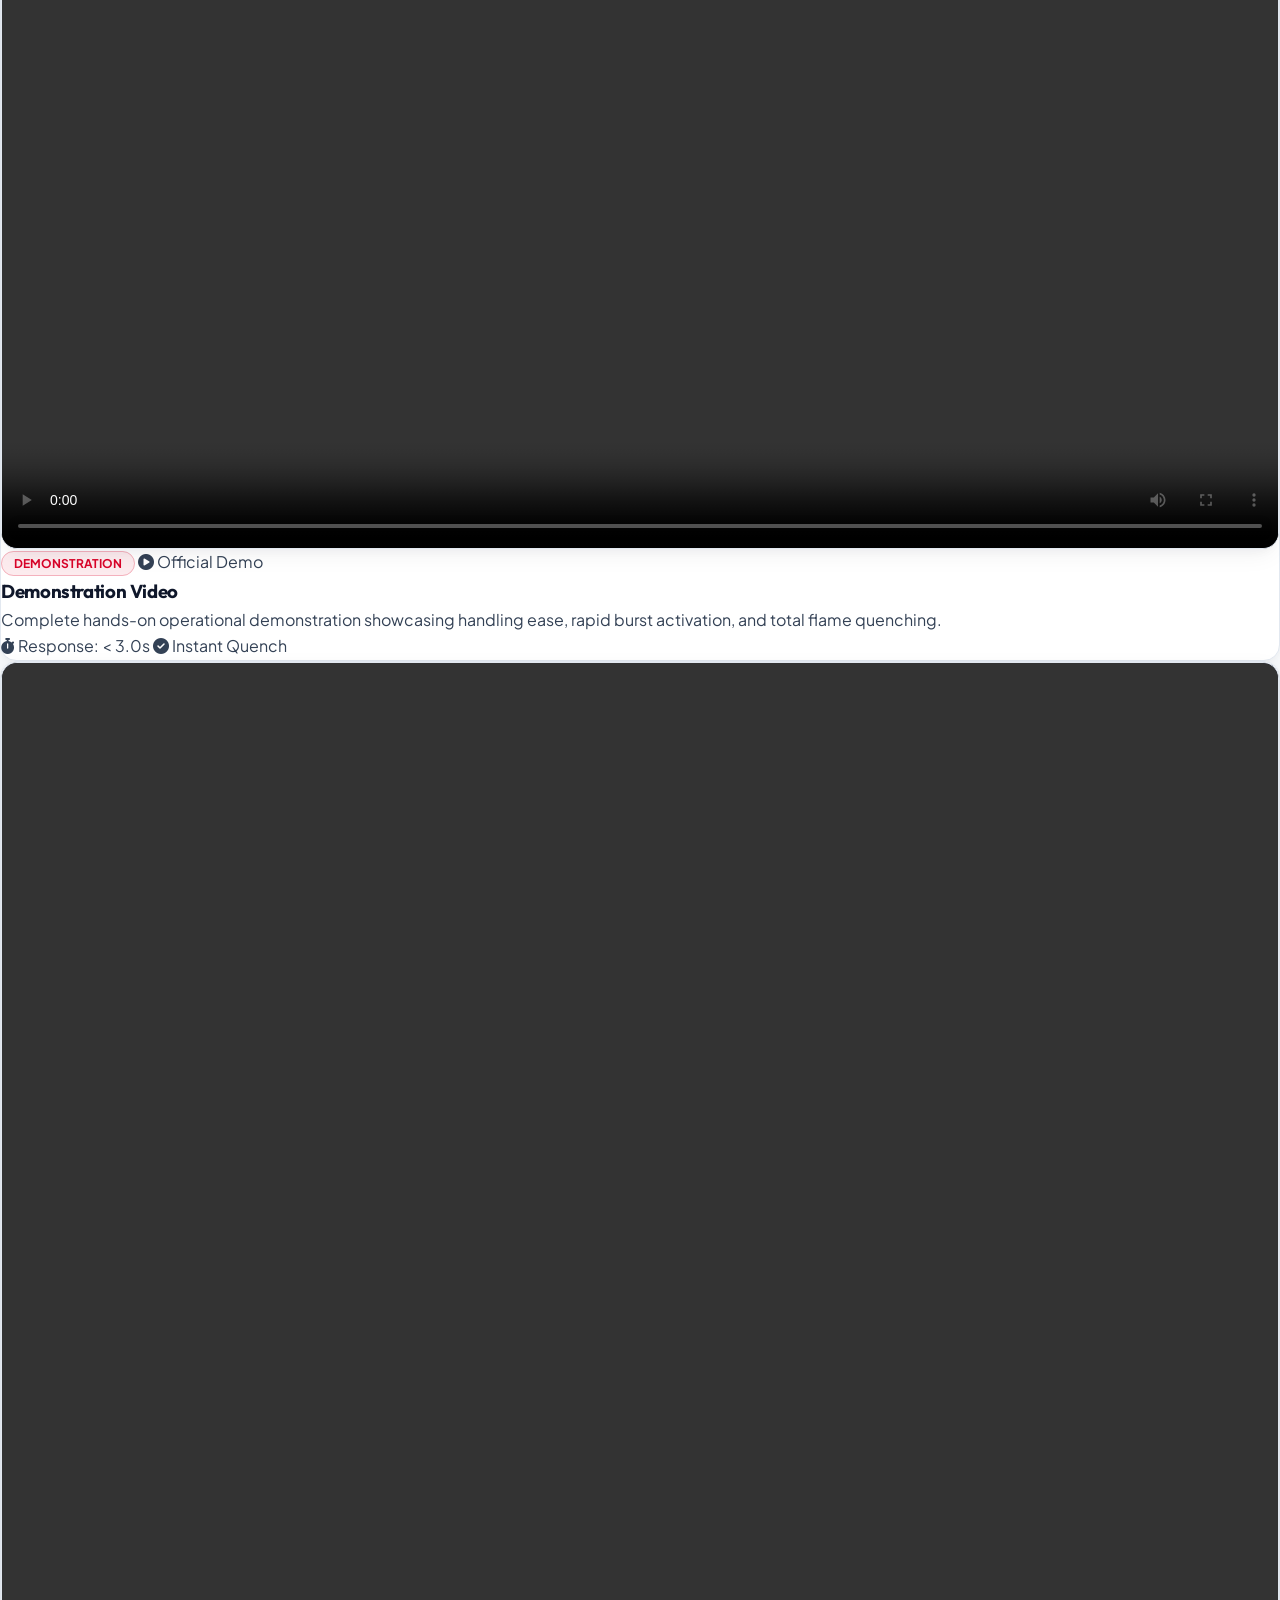
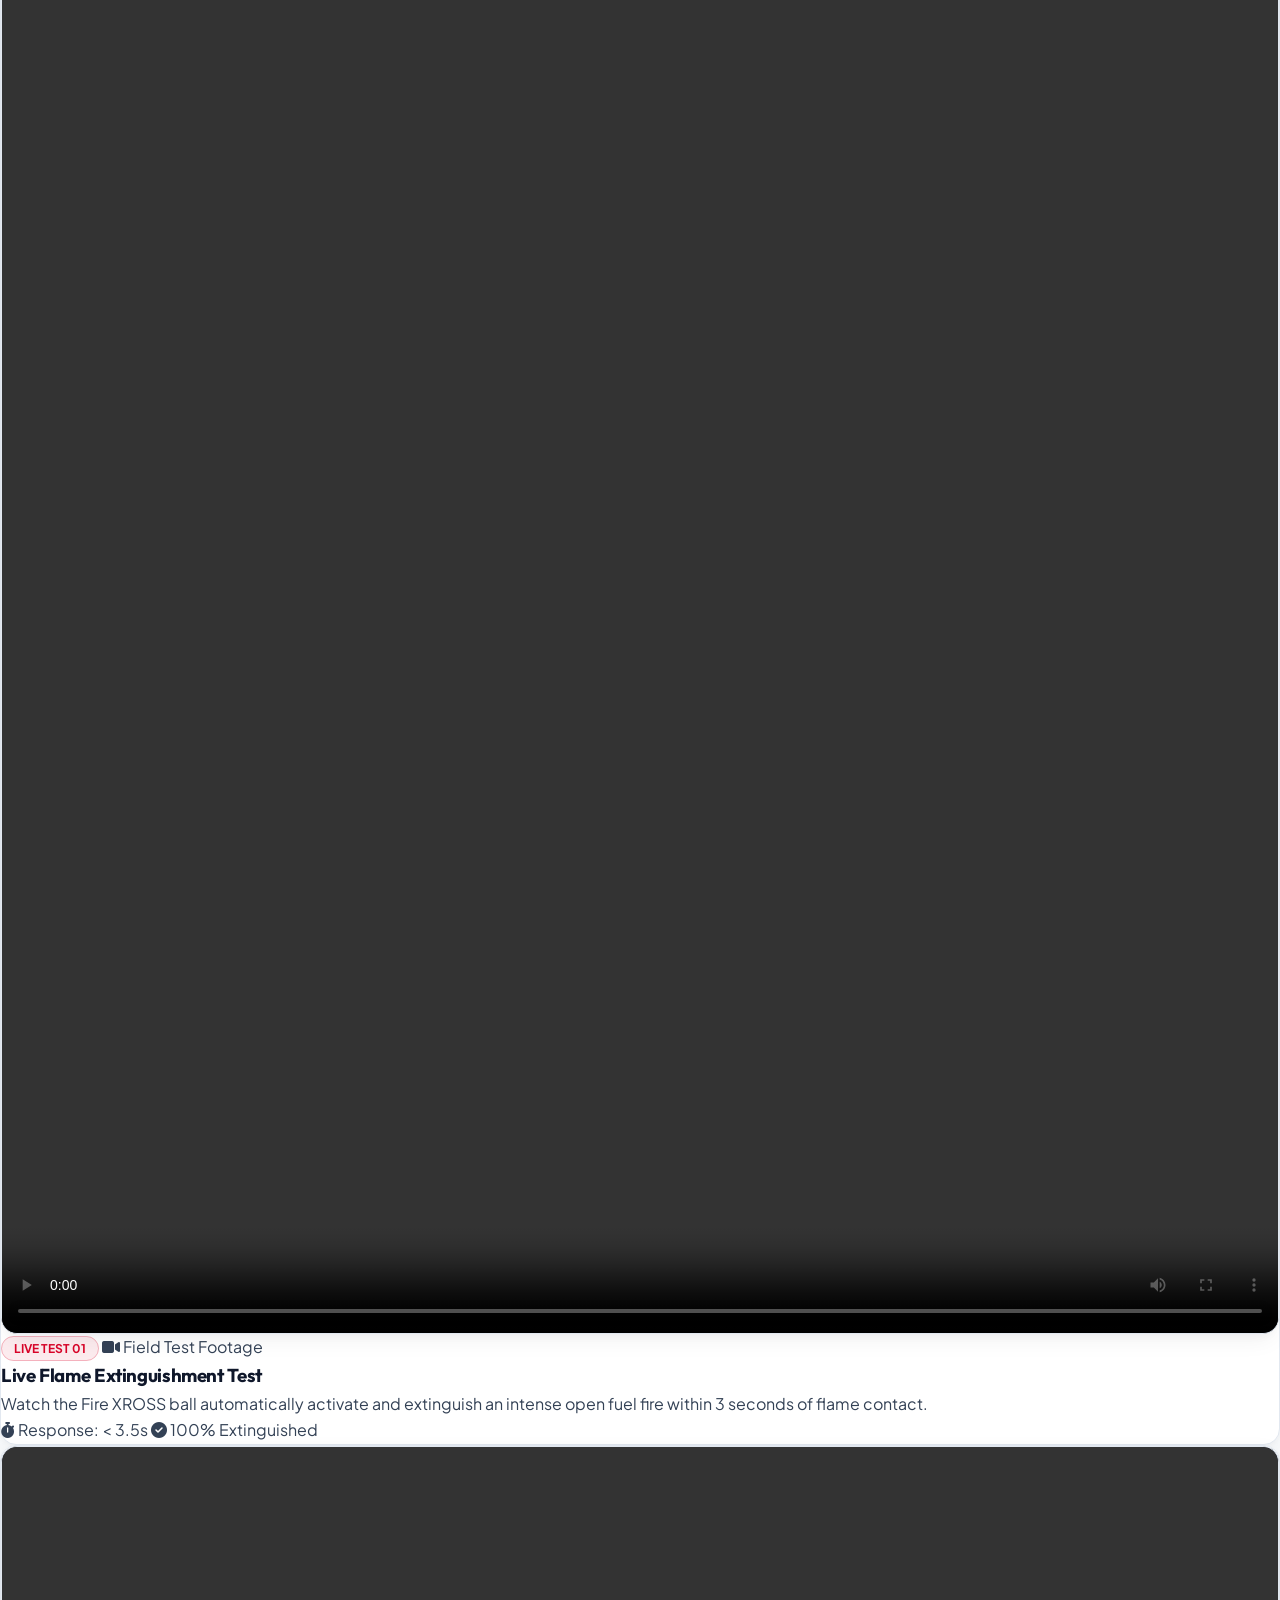
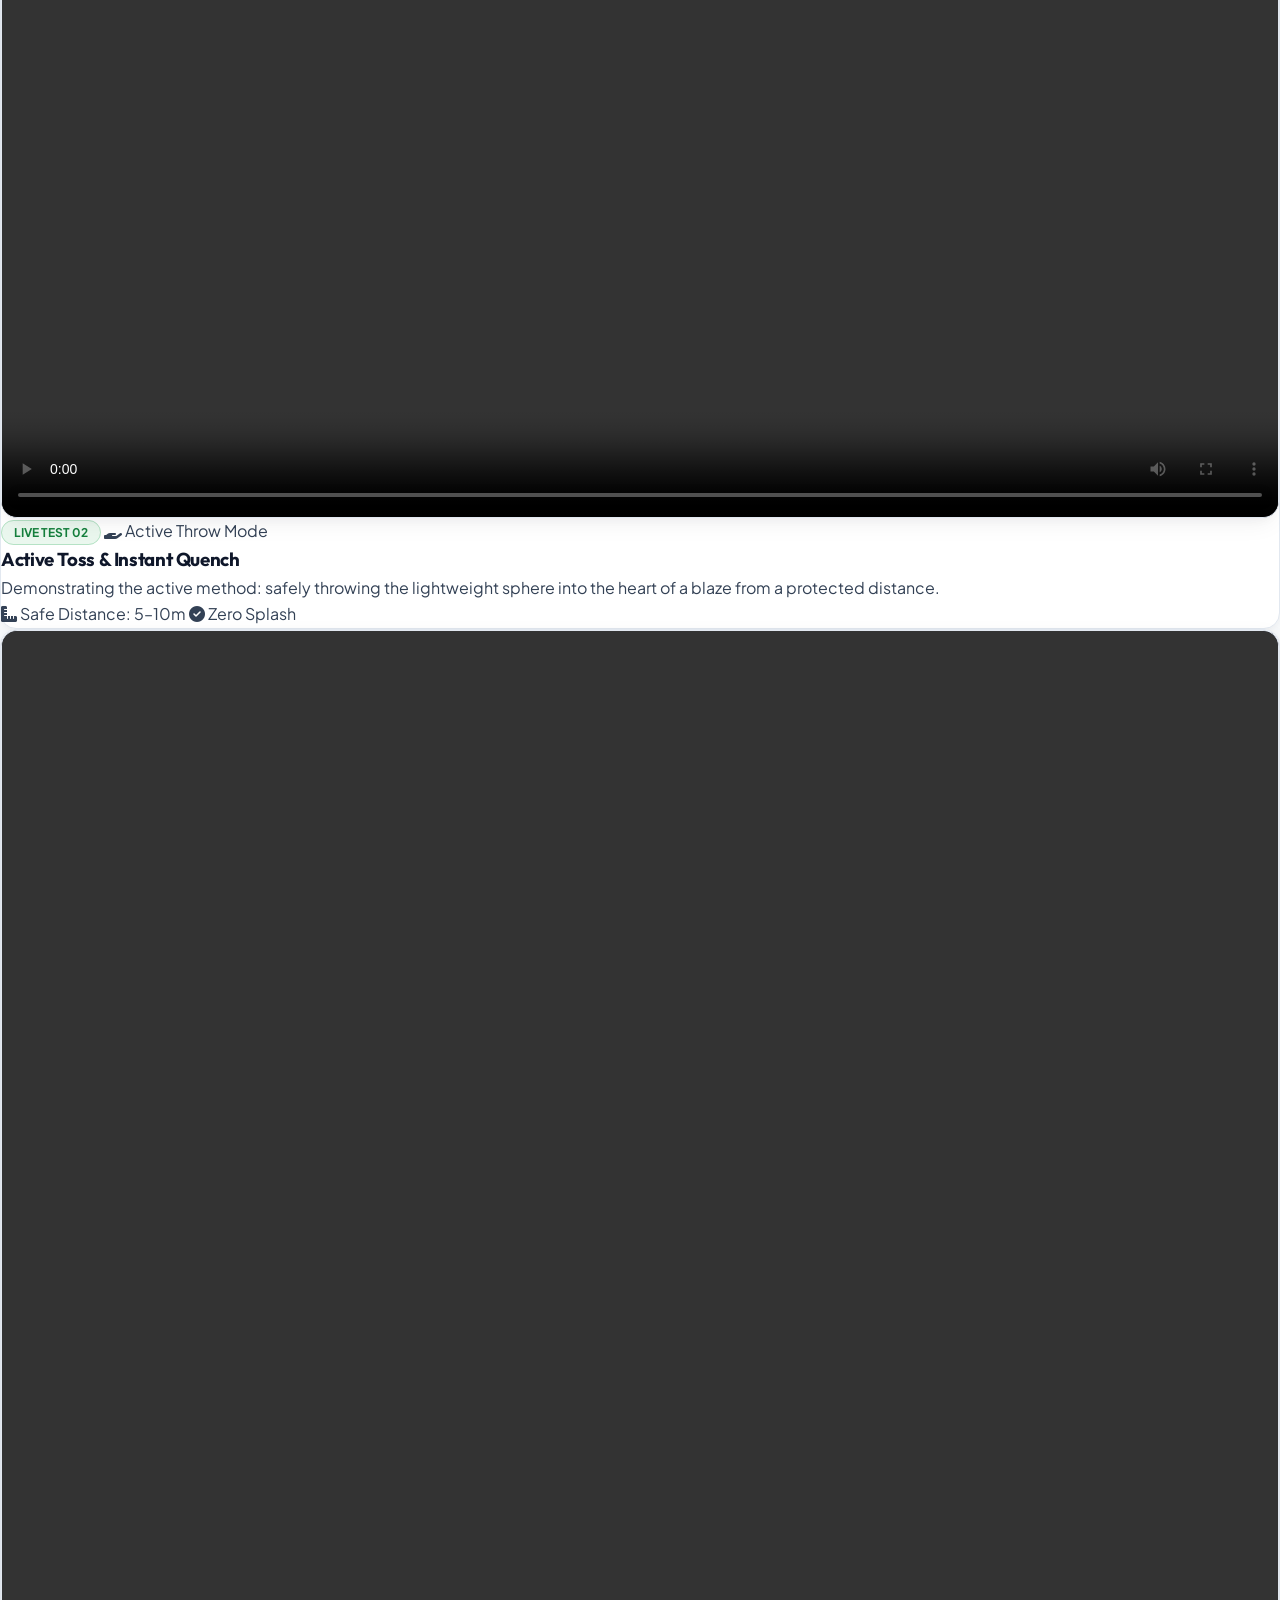
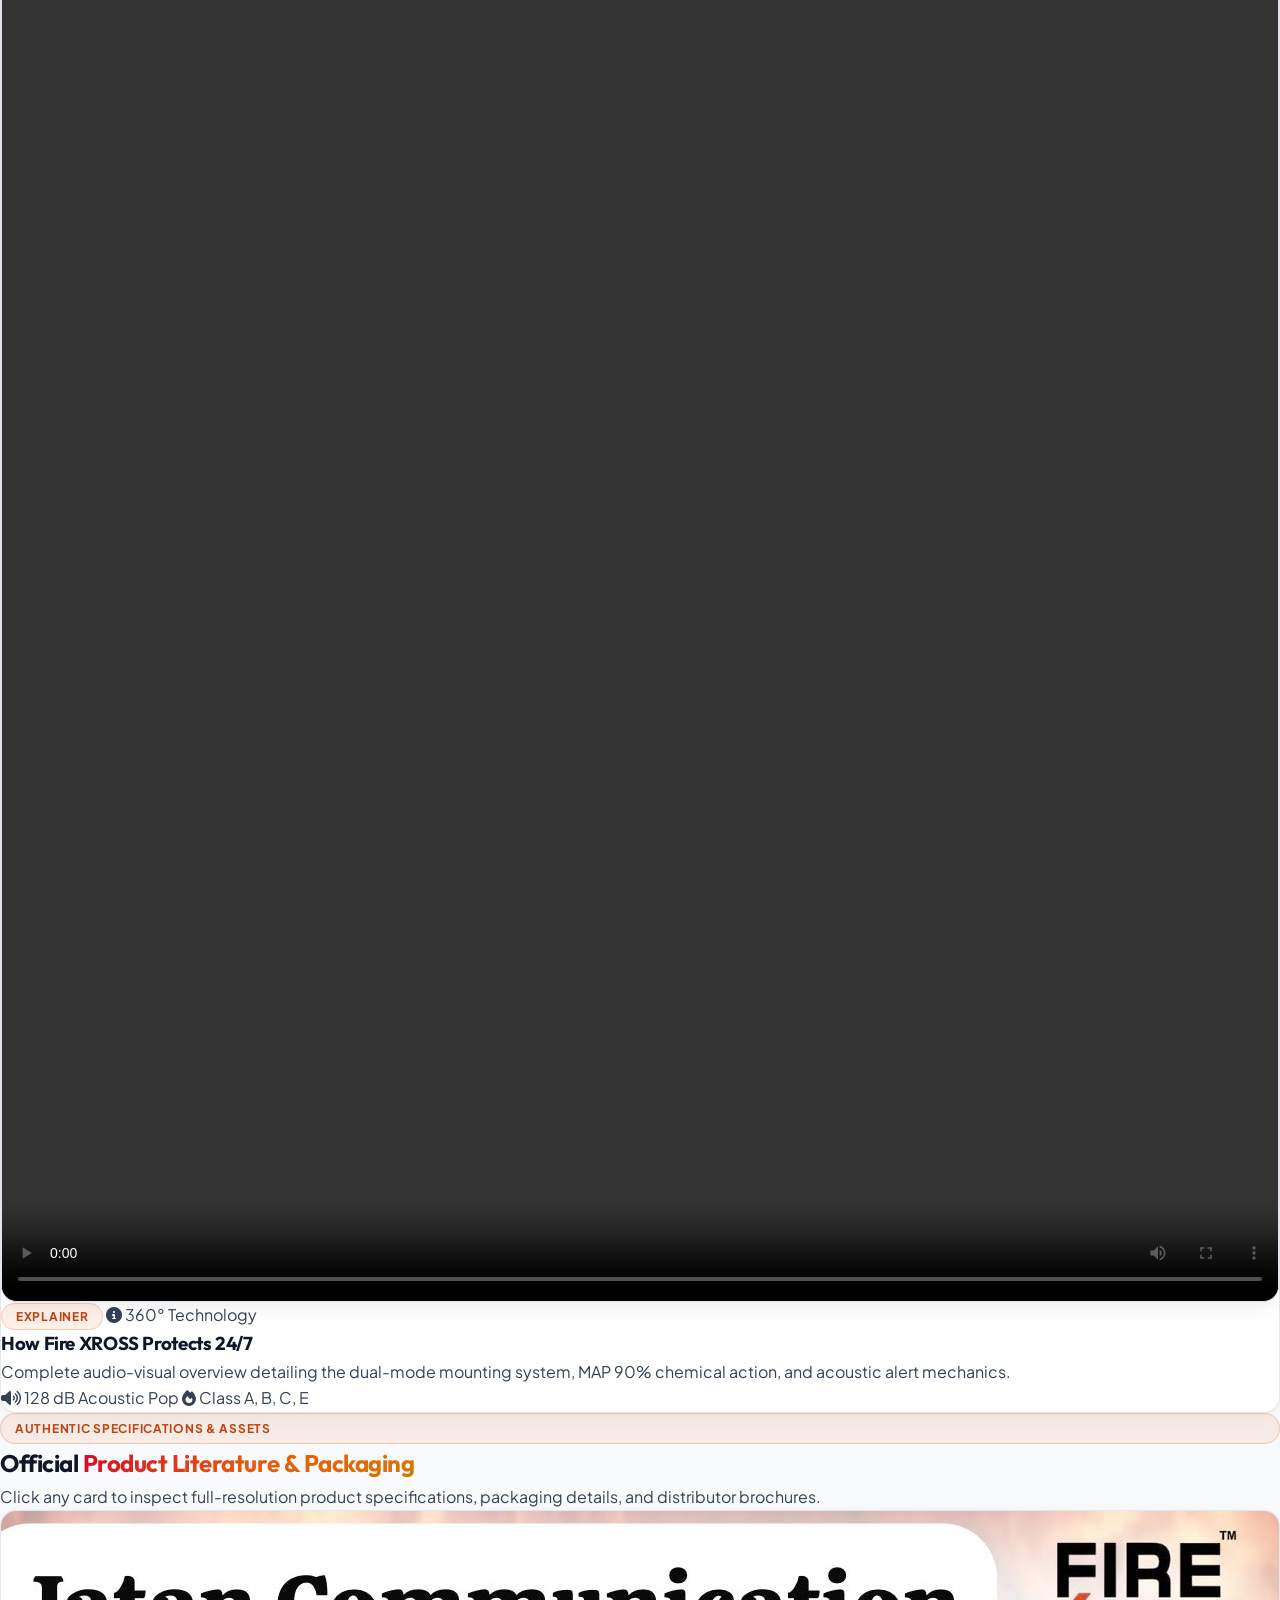
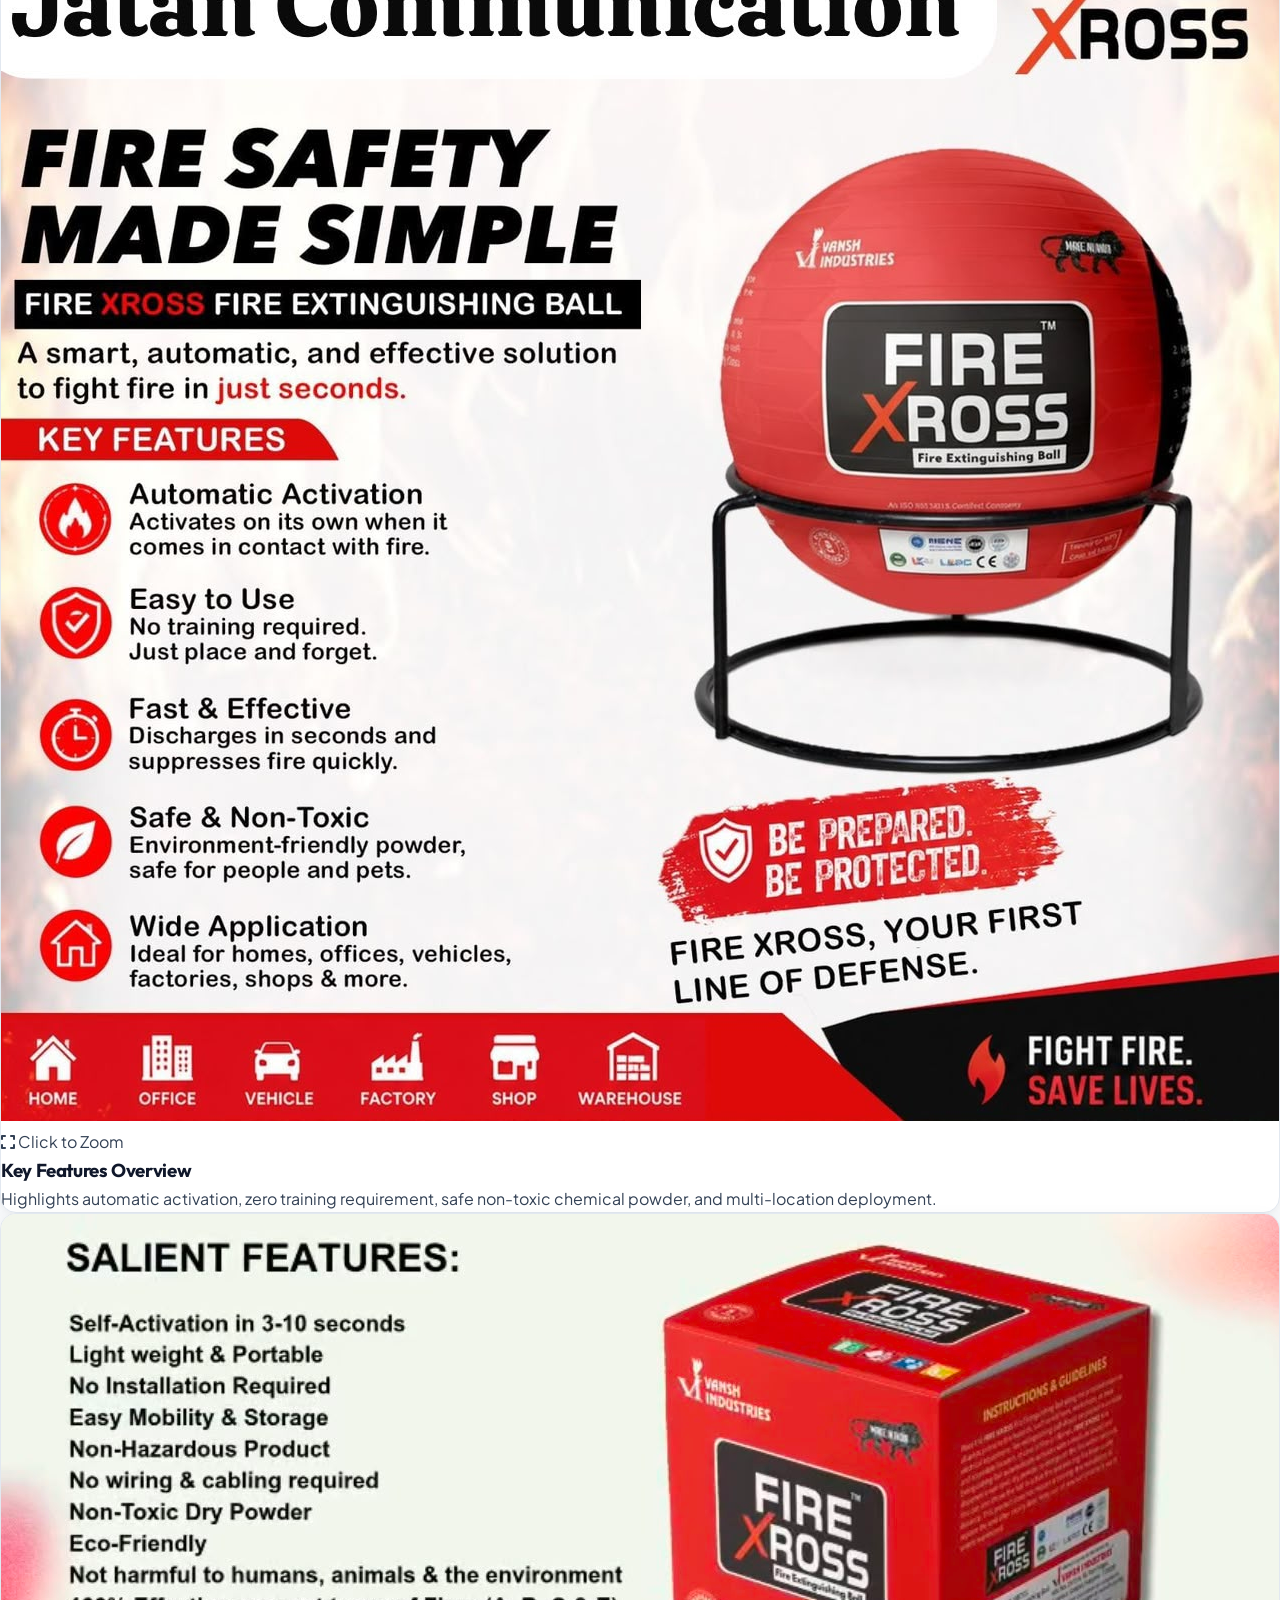
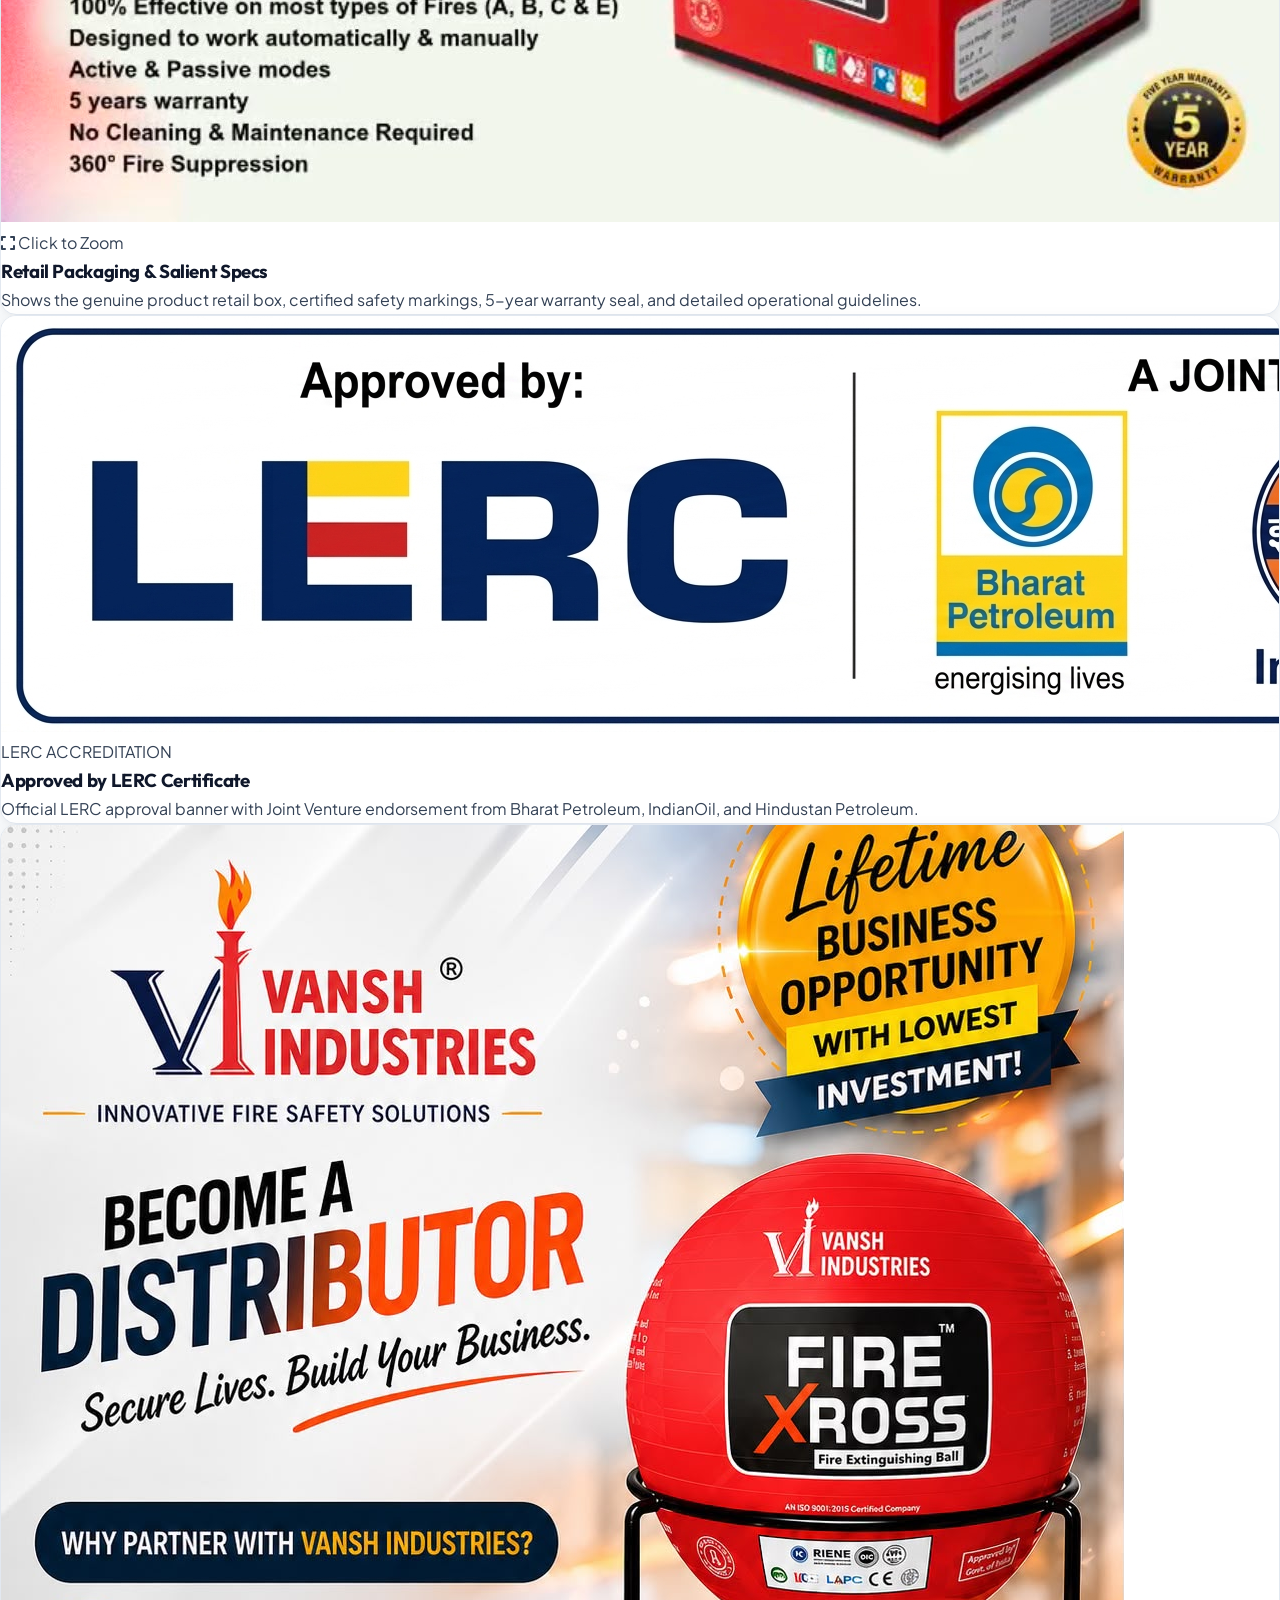
==== commit 635f4ea2: "Add Approved by LERC section and Demonstration Video" ====
--- a/index.html
+++ b/index.html
@@ -40,6 +40,9 @@
   <div class="bg-slate-900 text-slate-300 text-xs py-2 px-4 border-b border-slate-800 relative z-50">
     <div class="max-w-7xl mx-auto flex items-center justify-between">
       <div class="flex items-center gap-2 text-[11px]">
+        <span class="inline-flex items-center px-2 py-0.5 rounded bg-blue-600/40 text-blue-300 font-mono font-bold text-[10px] tracking-wide border border-blue-500/30">
+          <i class="fas fa-shield-check mr-1 text-blue-400"></i> Approved by LERC
+        </span>
         <span class="inline-flex items-center px-1.5 py-0.5 rounded bg-red-600/30 text-red-400 font-mono font-semibold text-[10px]">ISO 9001:2015</span>
         <span class="hidden sm:inline text-slate-300">Vansh Industries • Automatic 360° Fire Suppression Balls</span>
       </div>
@@ -71,9 +74,12 @@
         </a>
 
         <!-- Desktop Navigation -->
-        <nav class="hidden lg:flex items-center gap-8 xl:gap-10 text-[13.5px] font-semibold text-slate-600">
+        <nav class="hidden lg:flex items-center gap-7 xl:gap-9 text-[13.5px] font-semibold text-slate-600">
           <a href="products.html" class="hover:text-fireRed transition-colors py-1">Products</a>
           <a href="how-it-works.html" class="hover:text-fireRed transition-colors py-1">How It Works</a>
+          <a href="#approvedLerc" class="hover:text-blue-700 transition-colors py-1 flex items-center gap-1.5 text-blue-700 font-bold">
+            <i class="fas fa-certificate text-xs"></i> LERC Approval
+          </a>
           <a href="#videoShowcase" class="hover:text-fireRed transition-colors py-1">Live Videos</a>
           <a href="calculator.html" class="hover:text-fireRed transition-colors py-1">Safety Calculator</a>
           <a href="dealership.html" class="hover:text-fireRed transition-colors py-1">Distributors</a>
@@ -119,6 +125,9 @@
         </a>
         <a href="how-it-works.html" class="mobile-nav-link flex items-center gap-3 px-3 py-2.5 rounded-xl text-slate-700 hover:bg-slate-50">
           <i class="fas fa-atom w-5 text-slate-400"></i> How It Works
+        </a>
+        <a href="#approvedLerc" class="mobile-nav-link flex items-center gap-3 px-3 py-2.5 rounded-xl text-blue-700 bg-blue-50/70 hover:bg-blue-100/80 font-bold">
+          <i class="fas fa-shield-check w-5 text-blue-600"></i> LERC Approval
         </a>
         <a href="#videoShowcase" class="mobile-nav-link flex items-center gap-3 px-3 py-2.5 rounded-xl text-slate-700 hover:bg-slate-50">
           <i class="fas fa-play-circle w-5 text-slate-400"></i> Live Videos
@@ -210,7 +219,10 @@
           </div>
 
           <!-- Trust Badges -->
-          <div class="pt-4 flex flex-wrap items-center gap-5 text-xs text-slate-600 border-t border-slate-200">
+          <div class="pt-4 flex flex-wrap items-center gap-3.5 sm:gap-4 text-xs text-slate-600 border-t border-slate-200">
+            <a href="#approvedLerc" class="inline-flex items-center gap-1.5 px-2.5 py-1 rounded-lg bg-blue-50 hover:bg-blue-100 border border-blue-200 text-blue-800 font-bold shadow-xs transition">
+              <i class="fas fa-shield-check text-blue-600"></i> <strong>Approved by LERC</strong> (BPCL • IOCL • HPCL)
+            </a>
             <span class="flex items-center gap-1.5"><i class="fas fa-certificate text-amber-500"></i> <strong>ISO 9001:2015</strong> Certified</span>
             <span class="flex items-center gap-1.5"><i class="fas fa-award text-emerald-600"></i> <strong>Approved by Govt. of India</strong></span>
             <span class="flex items-center gap-1.5"><i class="fas fa-shield-halved text-blue-600"></i> <strong>CE Quality Standard</strong></span>
@@ -239,10 +251,10 @@
               <span class="font-bold text-slate-900">24/7 Passive Guard</span>
             </div>
 
-            <div class="absolute -bottom-3 -left-3 bg-white/95 border border-slate-200 px-3.5 py-1.5 rounded-xl shadow-lg text-xs text-slate-800 flex items-center gap-2">
-              <i class="fas fa-check-circle text-fireRed"></i>
-              <span class="font-bold text-slate-900">Approved by Govt. of India</span>
-            </div>
+            <a href="#approvedLerc" class="absolute -bottom-3 -left-3 bg-white/95 border border-blue-200 hover:border-blue-400 px-3.5 py-1.5 rounded-xl shadow-lg text-xs text-slate-800 flex items-center gap-2 transition hover:shadow-xl group">
+              <i class="fas fa-shield-check text-blue-600 group-hover:scale-110 transition-transform"></i>
+              <span class="font-bold text-slate-900">Approved by LERC &amp; Govt. of India</span>
+            </a>
 
             <div class="absolute top-1/2 -left-6 transform -translate-y-1/2 bg-white/95 border border-slate-200 px-3 py-1 rounded-lg shadow-md text-[11px] text-slate-700 hidden sm:flex items-center gap-1.5">
               <i class="fas fa-fire-flame-curved text-amber-500"></i>
@@ -290,6 +302,136 @@
         </div>
 
       </div>
+    </div>
+  </section>
+
+  <!-- Approved by LERC Showcase Section -->
+  <section id="approvedLerc" class="py-16 bg-white border-b border-slate-200 relative overflow-hidden">
+    <!-- Ambient subtle light accents -->
+    <div class="absolute top-0 right-0 w-96 h-96 bg-blue-50/60 rounded-full blur-3xl pointer-events-none -mr-20 -mt-20"></div>
+    <div class="absolute bottom-0 left-0 w-80 h-80 bg-red-50/40 rounded-full blur-3xl pointer-events-none -ml-20 -mb-20"></div>
+
+    <div class="max-w-7xl mx-auto px-4 sm:px-6 lg:px-8 relative z-10">
+      
+      <!-- Section Header -->
+      <div class="text-center max-w-3xl mx-auto mb-10">
+        <div class="inline-flex items-center gap-2 px-3.5 py-1.5 rounded-full bg-blue-50 border border-blue-200 text-blue-800 text-xs font-bold uppercase tracking-wider mb-3 shadow-xs">
+          <i class="fas fa-shield-check text-blue-600"></i> Government &amp; PSU Energy Sector Accreditation
+        </div>
+        <h2 class="text-3xl sm:text-4xl lg:text-5xl font-extrabold text-slate-900 tracking-tight">
+          Officially <span class="text-transparent bg-clip-text bg-gradient-to-r from-blue-700 via-indigo-800 to-red-600">Approved by LERC</span>
+        </h2>
+        <p class="text-slate-600 mt-3 text-base sm:text-lg leading-relaxed">
+          Certified by the <strong>LPG Equipment Research Centre (LERC)</strong> — India’s apex technical safety institution established as a premier joint venture of <strong>Bharat Petroleum (BPCL)</strong>, <strong>IndianOil (IOCL)</strong>, and <strong>Hindustan Petroleum (HPCL)</strong>.
+        </p>
+      </div>
+
+      <!-- Main LERC Feature Showcase (Vertical Stack) -->
+      <div class="light-card rounded-3xl p-6 sm:p-10 border border-blue-100/80 shadow-xl bg-gradient-to-b from-slate-50/80 via-white to-blue-50/30 space-y-8">
+        
+        <!-- TOP: LERC Seal & Official Authority Header -->
+        <div class="flex flex-col sm:flex-row items-center justify-between gap-4 pb-6 border-b border-slate-200">
+          <div class="flex flex-col sm:flex-row items-center sm:items-center gap-4 text-center sm:text-left">
+            <div class="w-16 h-16 sm:w-20 sm:h-20 rounded-2xl bg-white border-2 border-blue-200 flex items-center justify-center shrink-0 p-2 shadow-sm">
+              <img src="assets/lerc-logo.png" alt="LERC Official Seal" class="max-w-full max-h-full object-contain" />
+            </div>
+            <div>
+              <div class="text-[11px] font-mono font-bold text-blue-700 uppercase tracking-wider flex items-center justify-center sm:justify-start gap-1.5">
+                <i class="fas fa-shield-check text-blue-600"></i> Apex Technical Authority Seal
+              </div>
+              <h3 class="text-xl sm:text-2xl font-extrabold text-slate-900">LPG Equipment Research Centre (LERC)</h3>
+              <p class="text-xs text-slate-500 mt-0.5">Central Technical Authority under Ministry of Petroleum &amp; Natural Gas, Govt. of India</p>
+            </div>
+          </div>
+          
+          <div class="flex items-center gap-2 shrink-0">
+            <span class="inline-flex items-center gap-1.5 px-3.5 py-2 rounded-xl bg-emerald-50 border border-emerald-200 text-emerald-800 text-xs font-bold font-mono shadow-xs">
+              <i class="fas fa-check-double text-emerald-600"></i> Active Certification
+            </span>
+          </div>
+        </div>
+
+        <!-- CENTER: The Full-Width Approved_LERC Image Banner -->
+        <div class="space-y-2">
+          <div class="rounded-2xl border-2 border-slate-200 bg-white p-3 sm:p-6 shadow-sm">
+            <img 
+              src="assets/approved-lerc.png" 
+              alt="Approved by LERC - LPG Equipment Research Centre Joint Venture of Bharat Petroleum, IndianOil, HPCL" 
+              class="w-full h-auto object-contain rounded-xl max-h-[280px] mx-auto block"
+            />
+          </div>
+          <div class="flex flex-col sm:flex-row items-center justify-between gap-1 text-xs text-slate-500 px-1 pt-1">
+            <span class="flex items-center gap-1.5 font-medium text-slate-600">
+              <i class="fas fa-certificate text-blue-600"></i> Official LERC Authorization Seal &amp; 5-Year Maintenance-Free Guarantee
+            </span>
+            <span class="font-mono text-slate-500 text-[11px]">
+              Govt. of India Energy Sector Standard
+            </span>
+          </div>
+        </div>
+
+        <!-- BOTTOM: Key Trust Pillars Grid -->
+        <div class="grid grid-cols-1 sm:grid-cols-3 gap-4 pt-2">
+          
+          <div class="p-4 rounded-2xl bg-white border border-slate-200/80 shadow-xs flex items-start gap-3.5">
+            <div class="w-10 h-10 rounded-xl bg-emerald-100 text-emerald-700 flex items-center justify-center shrink-0">
+              <i class="fas fa-handshake text-base"></i>
+            </div>
+            <div>
+              <div class="text-xs font-bold text-slate-900">Tri-Oil Maharatna JV</div>
+              <div class="text-[11.5px] text-slate-600 leading-relaxed mt-0.5">Tested and validated under joint technical standards established by BPCL, IndianOil, and HPCL.</div>
+            </div>
+          </div>
+
+          <div class="p-4 rounded-2xl bg-white border border-slate-200/80 shadow-xs flex items-start gap-3.5">
+            <div class="w-10 h-10 rounded-xl bg-amber-100 text-amber-600 flex items-center justify-center shrink-0">
+              <i class="fas fa-shield-alt text-base"></i>
+            </div>
+            <div>
+              <div class="text-xs font-bold text-slate-900">5-Year Zero-Maintenance</div>
+              <div class="text-[11.5px] text-slate-600 leading-relaxed mt-0.5">Certified continuous operational readiness for 5 full years with zero annual refilling or pressure checks.</div>
+            </div>
+          </div>
+
+          <div class="p-4 rounded-2xl bg-white border border-slate-200/80 shadow-xs flex items-start gap-3.5">
+            <div class="w-10 h-10 rounded-xl bg-blue-100 text-blue-600 flex items-center justify-center shrink-0">
+              <i class="fas fa-leaf text-base"></i>
+            </div>
+            <div>
+              <div class="text-xs font-bold text-slate-900">100% Eco-Friendly MAP 90%</div>
+              <div class="text-[11.5px] text-slate-600 leading-relaxed mt-0.5">Environmentally safe dry chemical agent, safe for kitchens, consumer LPG setups, and electrical panels.</div>
+            </div>
+          </div>
+
+        </div>
+
+        <!-- BOTTOM SEAL BAR: LERC Seal & Joint Venture Stakeholders -->
+        <div class="pt-6 border-t border-slate-200 flex flex-col md:flex-row items-center justify-between gap-4 bg-white/70 p-4 sm:p-5 rounded-2xl border border-slate-200/80 shadow-xs">
+          <div class="flex items-center gap-3">
+            <div class="w-11 h-11 rounded-xl bg-blue-50 border border-blue-200 flex items-center justify-center shrink-0 p-1.5 shadow-xs">
+              <img src="assets/lerc-logo.png" alt="LERC Seal" class="max-w-full max-h-full object-contain" />
+            </div>
+            <div>
+              <div class="text-xs font-bold text-slate-900">Official LERC Accreditation Seal</div>
+              <div class="text-[11px] text-slate-500">Ministry of Petroleum &amp; Natural Gas • Joint Venture Protocol</div>
+            </div>
+          </div>
+
+          <div class="flex flex-wrap items-center justify-center gap-2.5 text-xs font-bold">
+            <span class="px-3 py-1.5 rounded-lg bg-yellow-50 text-yellow-900 border border-yellow-200 flex items-center gap-1.5 shadow-xs">
+              <i class="fas fa-gas-pump text-yellow-600"></i> Bharat Petroleum
+            </span>
+            <span class="px-3 py-1.5 rounded-lg bg-orange-50 text-orange-900 border border-orange-200 flex items-center gap-1.5 shadow-xs">
+              <i class="fas fa-fire-flame-simple text-orange-600"></i> IndianOil
+            </span>
+            <span class="px-3 py-1.5 rounded-lg bg-blue-50 text-blue-900 border border-blue-200 flex items-center gap-1.5 shadow-xs">
+              <i class="fas fa-oil-well text-blue-600"></i> Hindustan Petroleum (HP)
+            </span>
+          </div>
+        </div>
+
+      </div>
+
     </div>
   </section>
 
@@ -307,9 +449,33 @@
         </p>
       </div>
 
-      <div class="grid grid-cols-1 lg:grid-cols-3 gap-8">
+      <div class="grid grid-cols-1 md:grid-cols-2 lg:grid-cols-4 gap-6">
         
-        <!-- Video 1 -->
+        <!-- Video 1: Demonstration Video -->
+        <div class="light-card p-4 flex flex-col justify-between border-2 border-red-200/80 shadow-md hover:border-fireRed transition-all">
+          <div>
+            <div class="video-card-container aspect-video rounded-xl relative mb-4">
+              <video controls preload="metadata" class="w-full h-full object-cover">
+                <source src="assets/demonstration-video.mp4" type="video/mp4" />
+                Your browser does not support the video tag.
+              </video>
+            </div>
+            <div class="flex items-center gap-2 mb-2">
+              <span class="badge-red-light font-mono font-bold text-[10px]">DEMONSTRATION</span>
+              <span class="text-slate-500 text-xs"><i class="fas fa-play-circle text-fireRed mr-1"></i> Official Demo</span>
+            </div>
+            <h3 class="text-lg font-bold text-slate-900 mb-1.5">Demonstration Video</h3>
+            <p class="text-slate-600 text-xs leading-relaxed">
+              Complete hands-on operational demonstration showcasing handling ease, rapid burst activation, and total flame quenching.
+            </p>
+          </div>
+          <div class="mt-4 pt-3 border-t border-slate-100 flex items-center justify-between text-xs text-slate-500">
+            <span><i class="fas fa-stopwatch text-fireRed mr-1"></i> Response: &lt; 3.0s</span>
+            <span class="font-semibold text-emerald-600"><i class="fas fa-check-circle mr-1"></i> Instant Quench</span>
+          </div>
+        </div>
+
+        <!-- Video 2: Live Flame Extinguishment Test -->
         <div class="light-card p-4 flex flex-col justify-between">
           <div>
             <div class="video-card-container aspect-video rounded-xl relative mb-4">
@@ -333,7 +499,7 @@
           </div>
         </div>
 
-        <!-- Video 2 -->
+        <!-- Video 3: Active Toss & Instant Quench -->
         <div class="light-card p-4 flex flex-col justify-between">
           <div>
             <div class="video-card-container aspect-video rounded-xl relative mb-4">
@@ -346,7 +512,7 @@
               <span class="badge-green-light font-mono font-bold text-[10px]">LIVE TEST 02</span>
               <span class="text-slate-500 text-xs"><i class="fas fa-hand-holding mr-1 text-emerald-600"></i> Active Throw Mode</span>
             </div>
-            <h3 class="text-lg font-bold text-slate-900 mb-1.5">Active Toss & Instant Quench</h3>
+            <h3 class="text-lg font-bold text-slate-900 mb-1.5">Active Toss &amp; Instant Quench</h3>
             <p class="text-slate-600 text-xs leading-relaxed">
               Demonstrating the active method: safely throwing the lightweight sphere into the heart of a blaze from a protected distance.
             </p>
@@ -357,7 +523,7 @@
           </div>
         </div>
 
-        <!-- Video 3 -->
+        <!-- Video 4: Explainer -->
         <div class="light-card p-4 flex flex-col justify-between">
           <div>
             <div class="video-card-container aspect-video rounded-xl relative mb-4">
@@ -400,42 +566,55 @@
         </p>
       </div>
 
-      <div class="grid grid-cols-1 md:grid-cols-3 gap-8">
+      <div class="grid grid-cols-1 sm:grid-cols-2 lg:grid-cols-4 gap-6">
         
         <div class="light-card p-4 cursor-pointer media-preview-card" onclick="openImageModal('assets/key-features.jpeg', 'Vansh Fire XROSS - Key Features Infographic')">
-          <div class="h-64 rounded-xl overflow-hidden bg-slate-100 flex items-center justify-center border border-slate-200 relative mb-4">
+          <div class="h-60 rounded-xl overflow-hidden bg-slate-100 flex items-center justify-center border border-slate-200 relative mb-4">
             <img src="assets/key-features.jpeg" alt="Fire Safety Made Simple - Key Features" class="w-full h-full object-cover" />
             <div class="absolute bottom-2 right-2 bg-slate-900/80 text-white text-[11px] px-2.5 py-1 rounded-md">
               <i class="fas fa-expand mr-1"></i> Click to Zoom
             </div>
           </div>
-          <h3 class="text-lg font-bold text-slate-900 mb-1">Key Features Overview</h3>
+          <h3 class="text-base font-bold text-slate-900 mb-1">Key Features Overview</h3>
           <p class="text-slate-600 text-xs leading-relaxed">
             Highlights automatic activation, zero training requirement, safe non-toxic chemical powder, and multi-location deployment.
           </p>
         </div>
 
         <div class="light-card p-4 cursor-pointer media-preview-card" onclick="openImageModal('assets/salient-features.jpeg', 'Vansh Fire XROSS - Salient Features & Packaging Box')">
-          <div class="h-64 rounded-xl overflow-hidden bg-slate-100 flex items-center justify-center border border-slate-200 relative mb-4">
+          <div class="h-60 rounded-xl overflow-hidden bg-slate-100 flex items-center justify-center border border-slate-200 relative mb-4">
             <img src="assets/salient-features.jpeg" alt="Vansh Fire XROSS Salient Features and Packaging Box" class="w-full h-full object-contain p-2" />
             <div class="absolute bottom-2 right-2 bg-slate-900/80 text-white text-[11px] px-2.5 py-1 rounded-md">
               <i class="fas fa-expand mr-1"></i> Click to Zoom
             </div>
           </div>
-          <h3 class="text-lg font-bold text-slate-900 mb-1">Retail Packaging & Salient Specs</h3>
+          <h3 class="text-base font-bold text-slate-900 mb-1">Retail Packaging &amp; Salient Specs</h3>
           <p class="text-slate-600 text-xs leading-relaxed">
             Shows the genuine product retail box, certified safety markings, 5-year warranty seal, and detailed operational guidelines.
           </p>
         </div>
 
+        <div class="light-card p-4 media-preview-card border-2 border-blue-200/90 shadow-sm">
+          <div class="h-60 rounded-xl overflow-hidden bg-white flex items-center justify-center border border-slate-200 relative mb-4 p-2">
+            <img src="assets/approved-lerc.png" alt="Approved by LERC Certificate - BPCL, IndianOil, HPCL" class="w-full h-full object-contain" />
+            <div class="absolute top-2 left-2 bg-blue-600 text-white text-[10px] font-bold px-2 py-0.5 rounded shadow">
+              LERC ACCREDITATION
+            </div>
+          </div>
+          <h3 class="text-base font-bold text-slate-900 mb-1">Approved by LERC Certificate</h3>
+          <p class="text-slate-600 text-xs leading-relaxed">
+            Official LERC approval banner with Joint Venture endorsement from Bharat Petroleum, IndianOil, and Hindustan Petroleum.
+          </p>
+        </div>
+
         <div class="light-card p-4 cursor-pointer media-preview-card" onclick="openImageModal('assets/pamphlet.jpeg', 'Vansh Industries - Lifetime Business Opportunity & Distributor Brochure')">
-          <div class="h-64 rounded-xl overflow-hidden bg-slate-100 flex items-center justify-center border border-slate-200 relative mb-4">
+          <div class="h-60 rounded-xl overflow-hidden bg-slate-100 flex items-center justify-center border border-slate-200 relative mb-4">
             <img src="assets/pamphlet.jpeg" alt="Become a Distributor - Vansh Industries Pamphlet" class="w-full h-full object-cover" />
             <div class="absolute bottom-2 right-2 bg-slate-900/80 text-white text-[11px] px-2.5 py-1 rounded-md">
               <i class="fas fa-expand mr-1"></i> Click to Zoom
             </div>
           </div>
-          <h3 class="text-lg font-bold text-slate-900 mb-1">Distributor & Dealership Brochure</h3>
+          <h3 class="text-base font-bold text-slate-900 mb-1">Distributor &amp; Dealership Brochure</h3>
           <p class="text-slate-600 text-xs leading-relaxed">
             Commercial guide for high-margin state/city distributors, direct factory supply, and sales marketing backing.
           </p>
@@ -1276,7 +1455,12 @@
             <p class="text-slate-600 text-xs mt-2">Every Vansh Fire XROSS ball undergoes 100% pneumatic, drop-test, and ignition speed QC verification.</p>
           </div>
 
-          <div class="md:col-span-3 grid grid-cols-2 sm:grid-cols-4 gap-6">
+          <div class="md:col-span-3 grid grid-cols-2 sm:grid-cols-5 gap-4 sm:gap-6">
+            <div class="space-y-1">
+              <i class="fas fa-shield-check text-blue-600 text-2xl mb-1"></i>
+              <div class="text-sm font-bold text-slate-900">Approved by LERC</div>
+              <p class="text-[11px] text-slate-500">BPCL • IOCL • HPCL JV</p>
+            </div>
             <div class="space-y-1">
               <i class="fas fa-certificate text-amber-500 text-2xl mb-1"></i>
               <div class="text-sm font-bold text-slate-900">ISO 9001:2015</div>
@@ -1528,7 +1712,7 @@
             <span class="font-heading font-extrabold text-xl text-white">ROYAL RAJASTHAN COLLECTION</span>
           </div>
           <p class="text-slate-400 text-xs leading-relaxed max-w-sm">
-            Manufacturer and distributor of <strong>Fire XROSS™</strong> 360° self-activating fire extinguishing balls. Protecting homes, industries, vehicles, and enterprise infrastructure 24/7 without manual intervention.
+            Authorized distributor of <strong>Fire XROSS™</strong> 360° self-activating fire extinguishing balls. Protecting homes, industries, vehicles, and enterprise infrastructure 24/7 without manual intervention.
           </p>
           <div class="text-xs text-slate-400 space-y-1">
             <p><i class="fas fa-map-marker-alt text-fireRed mr-2"></i> CD-48 First Floor, Dadudayal Nagar, Jaipur, Rajasthan 302020</p>
--- a/css/styles.css
+++ b/css/styles.css
@@ -343,7 +343,7 @@
 .video-card-container video {
   width: 100%;
   height: 100%;
-  object-fit: cover;
+  /* object-fit: cover; */
   display: block;
 }
 
@@ -455,4 +455,6 @@
 .table-light tr:hover td {
   background-color: #F8FAFC;
 }
-
+.aspect-video {
+  aspect-ratio: 9 / 16 !important;
+}
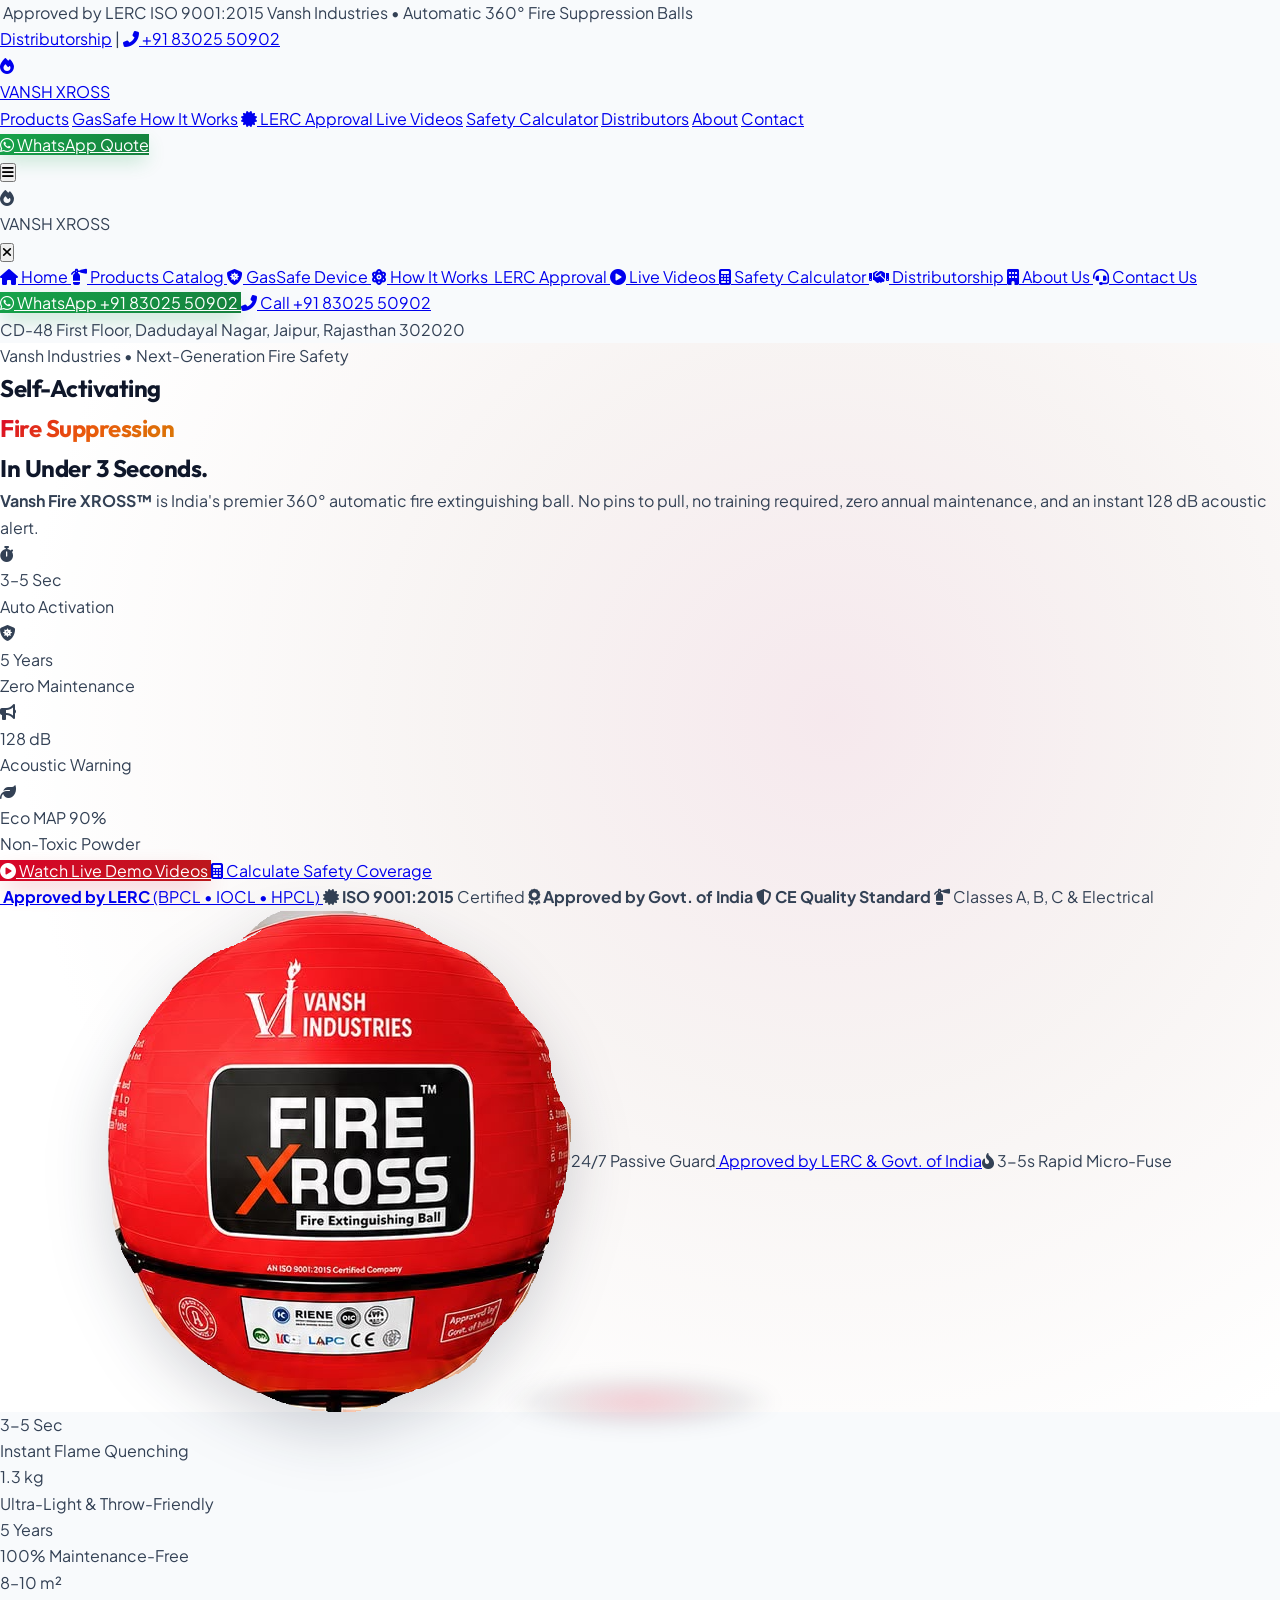
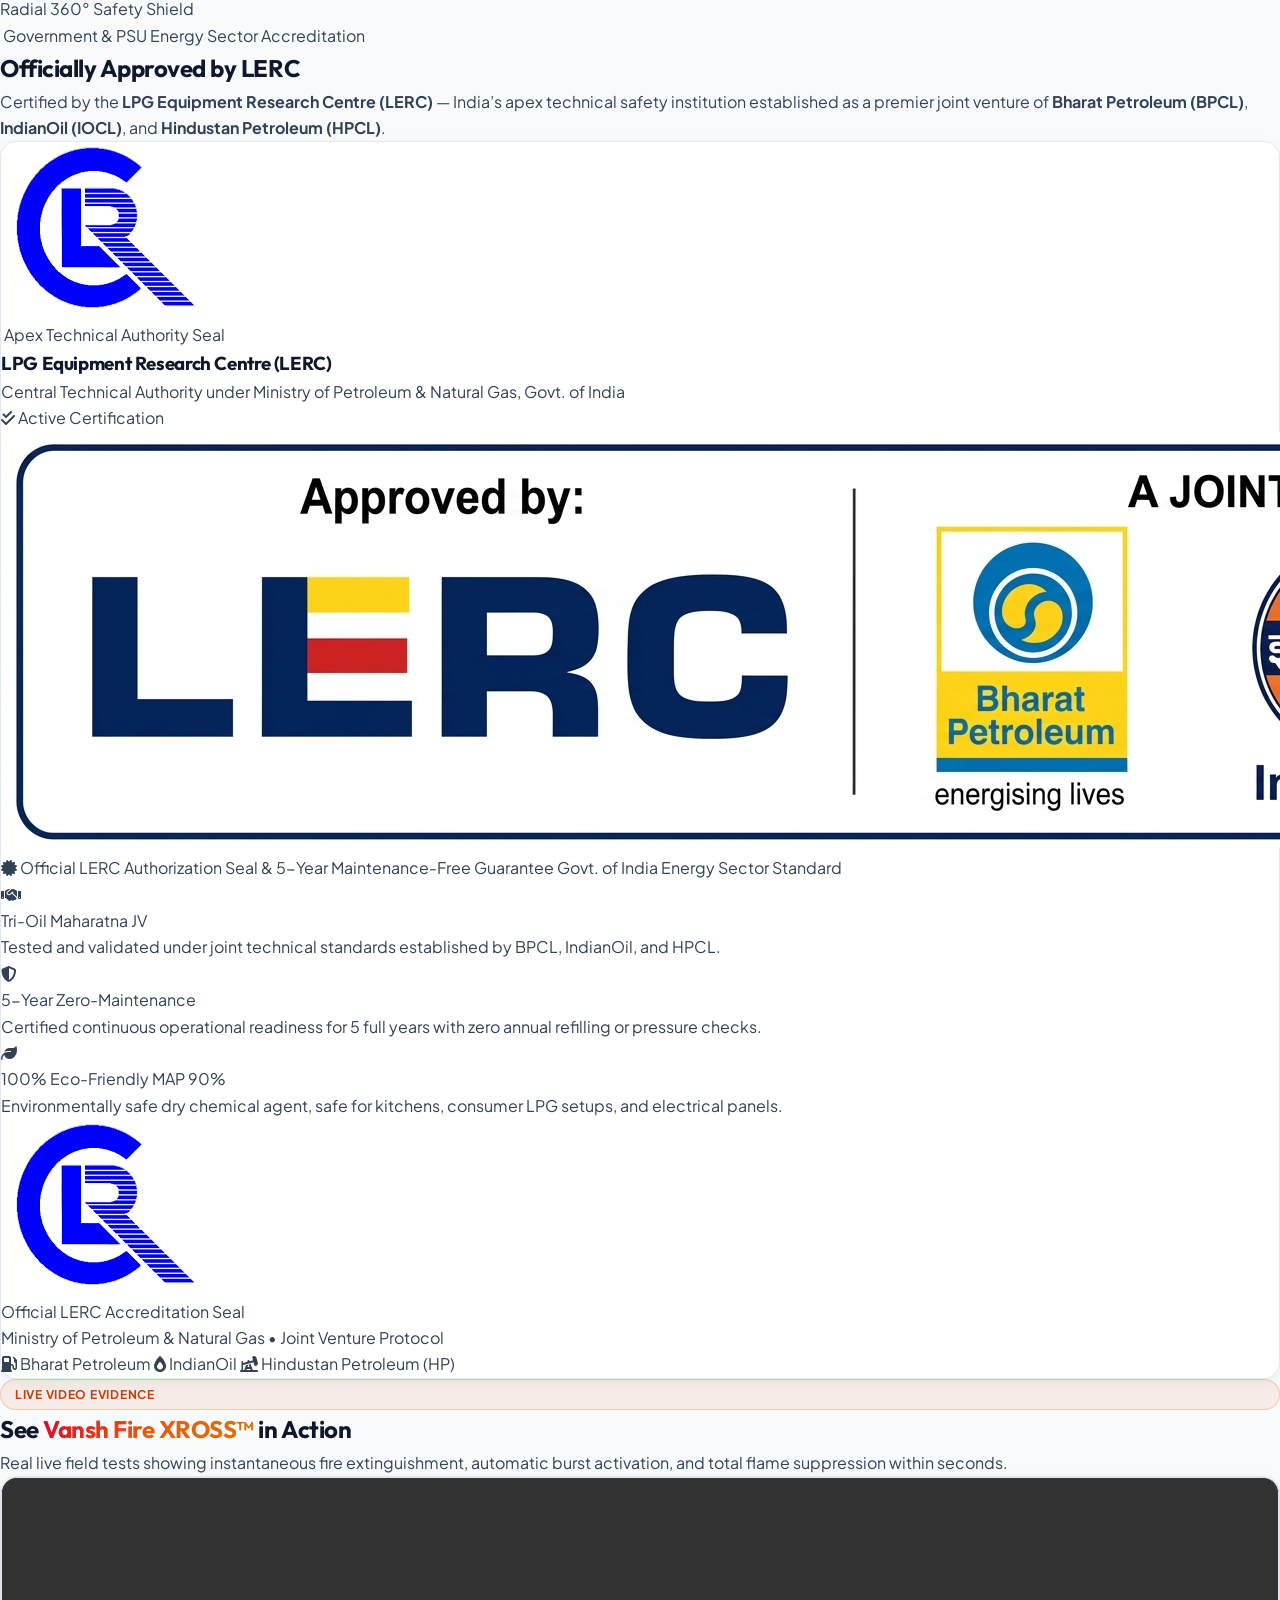
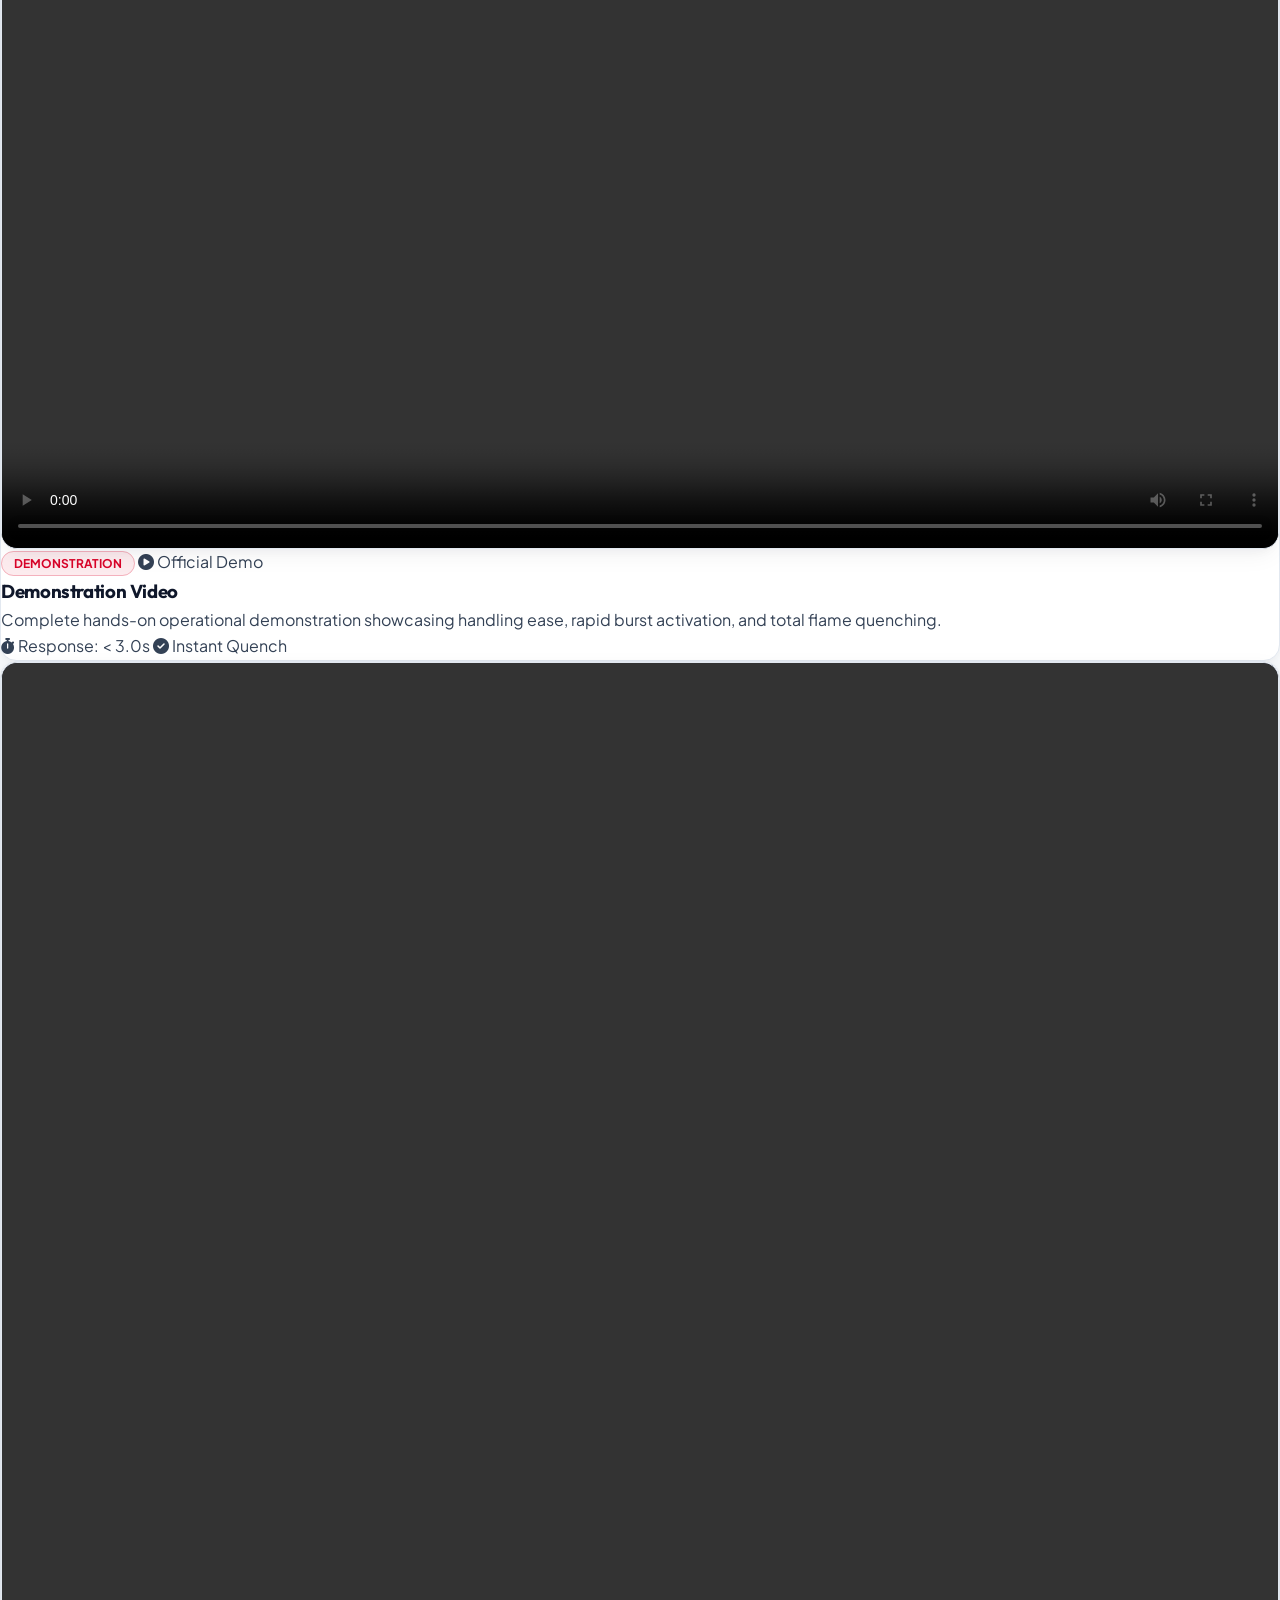
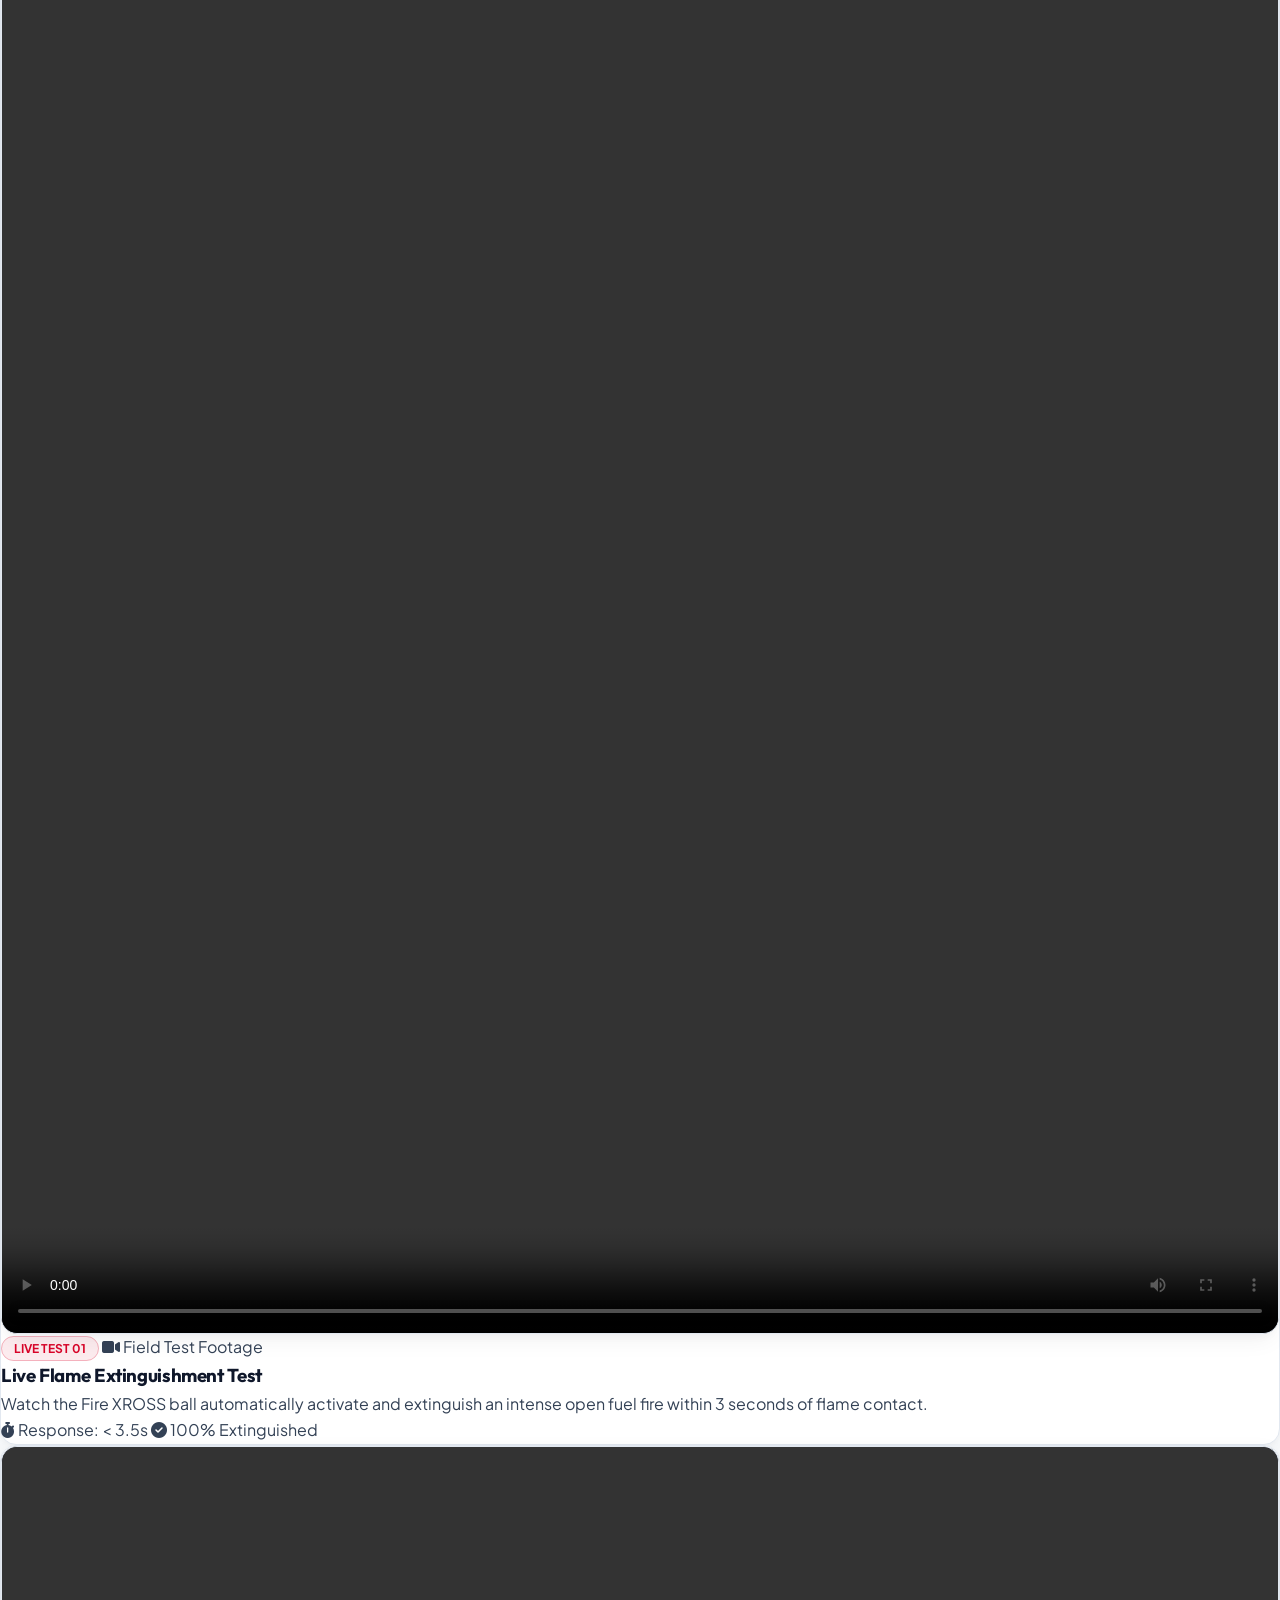
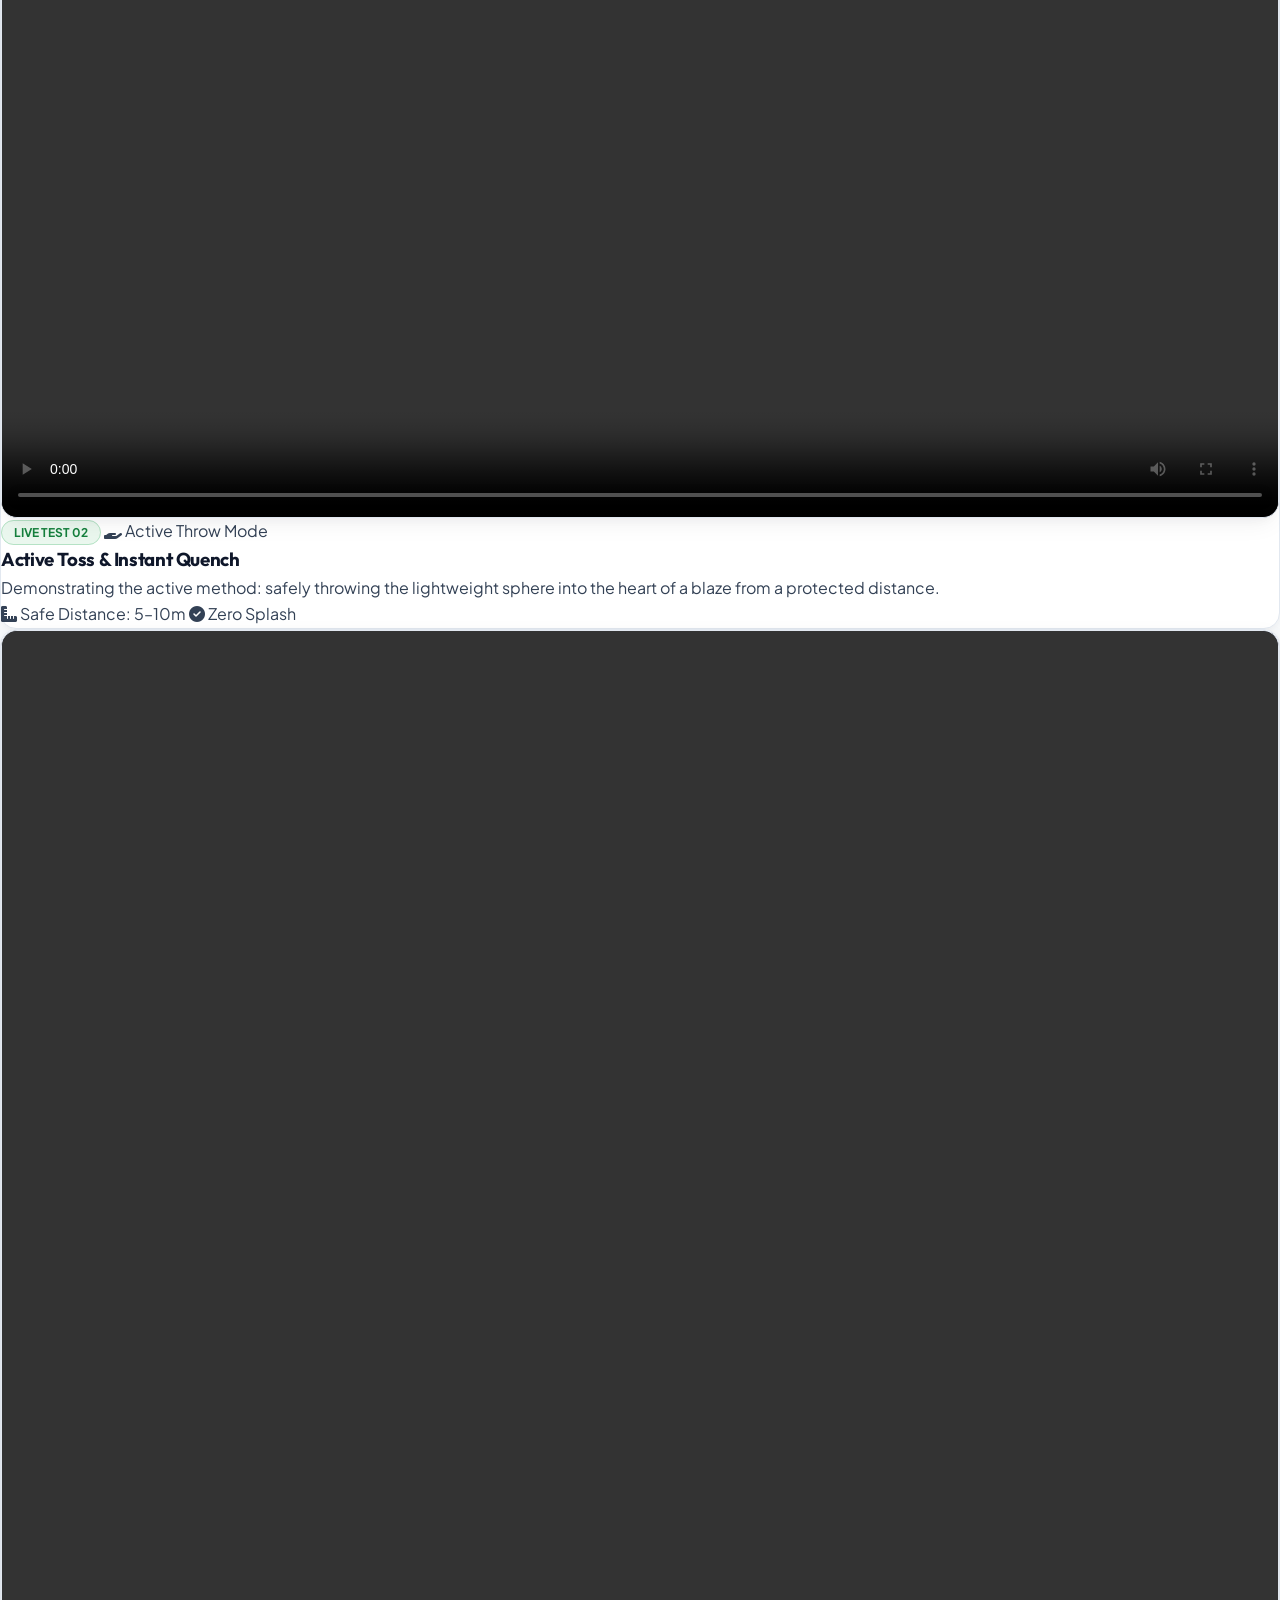
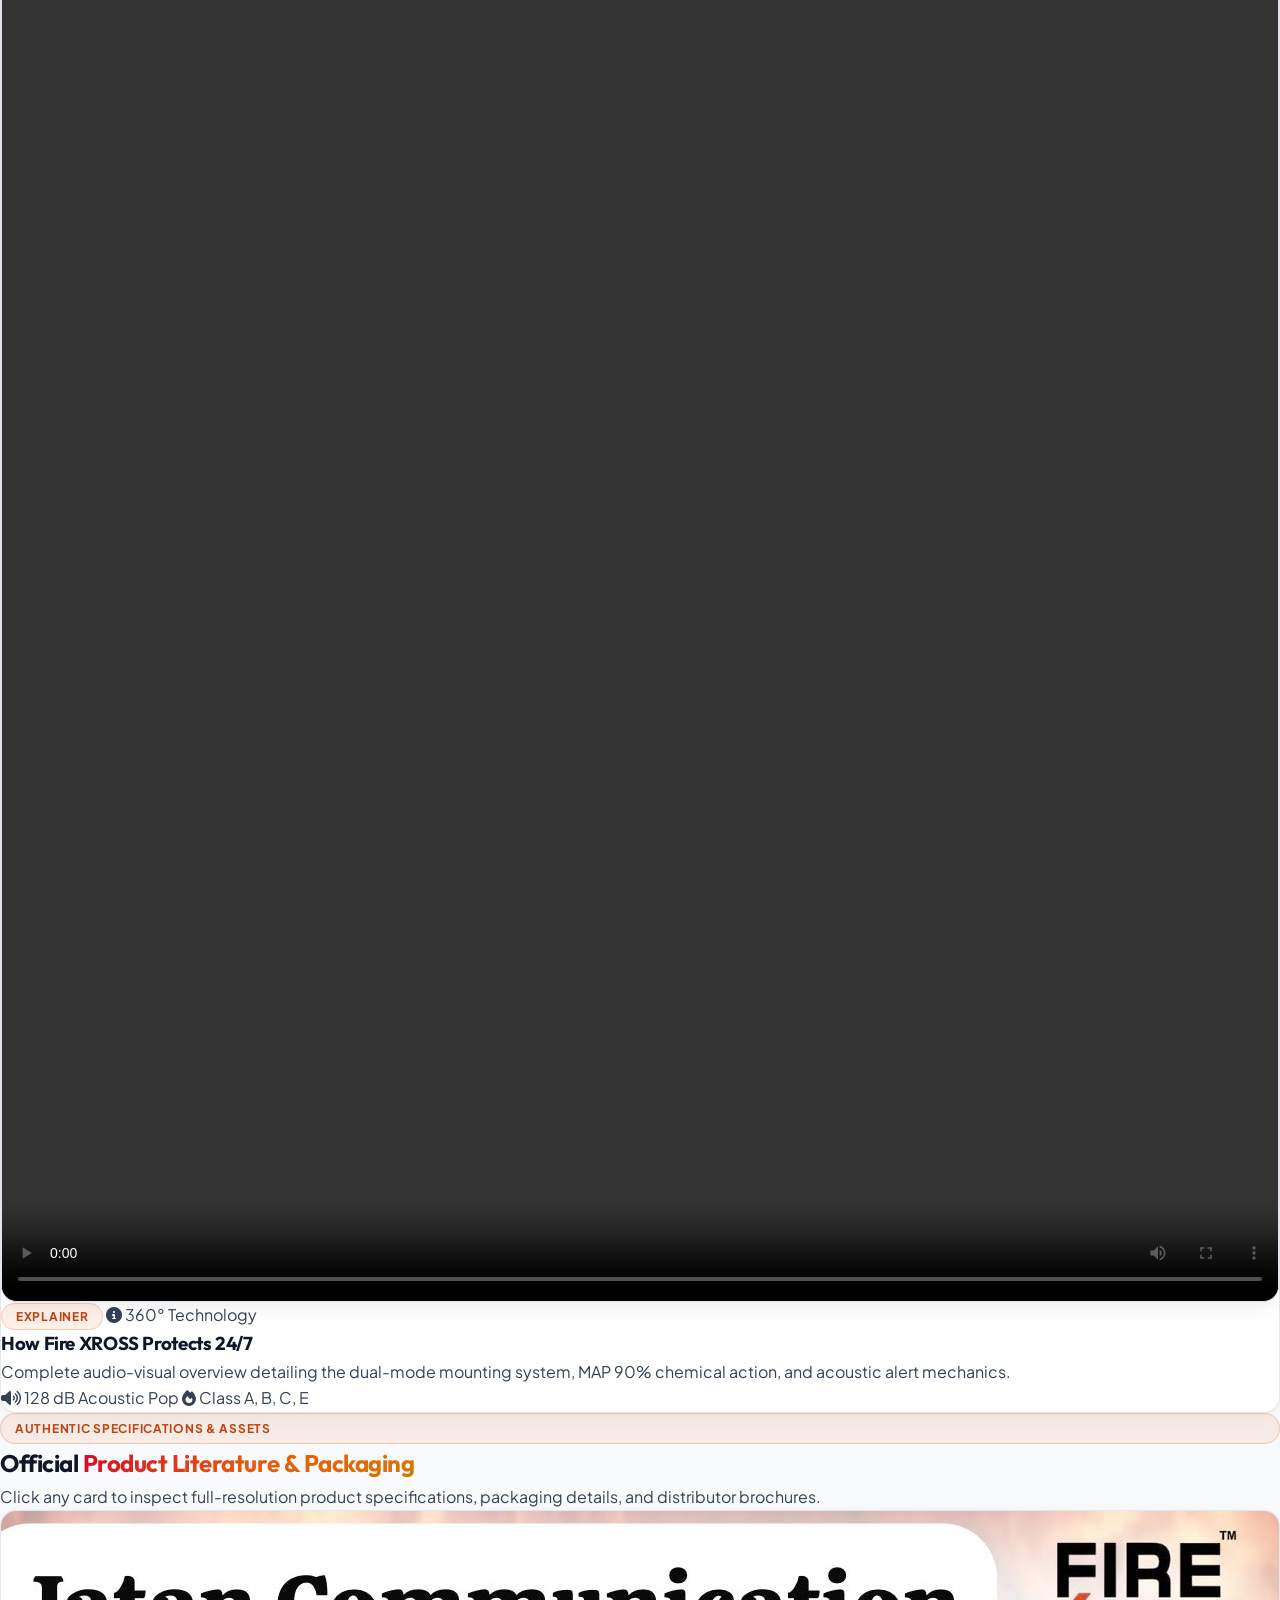
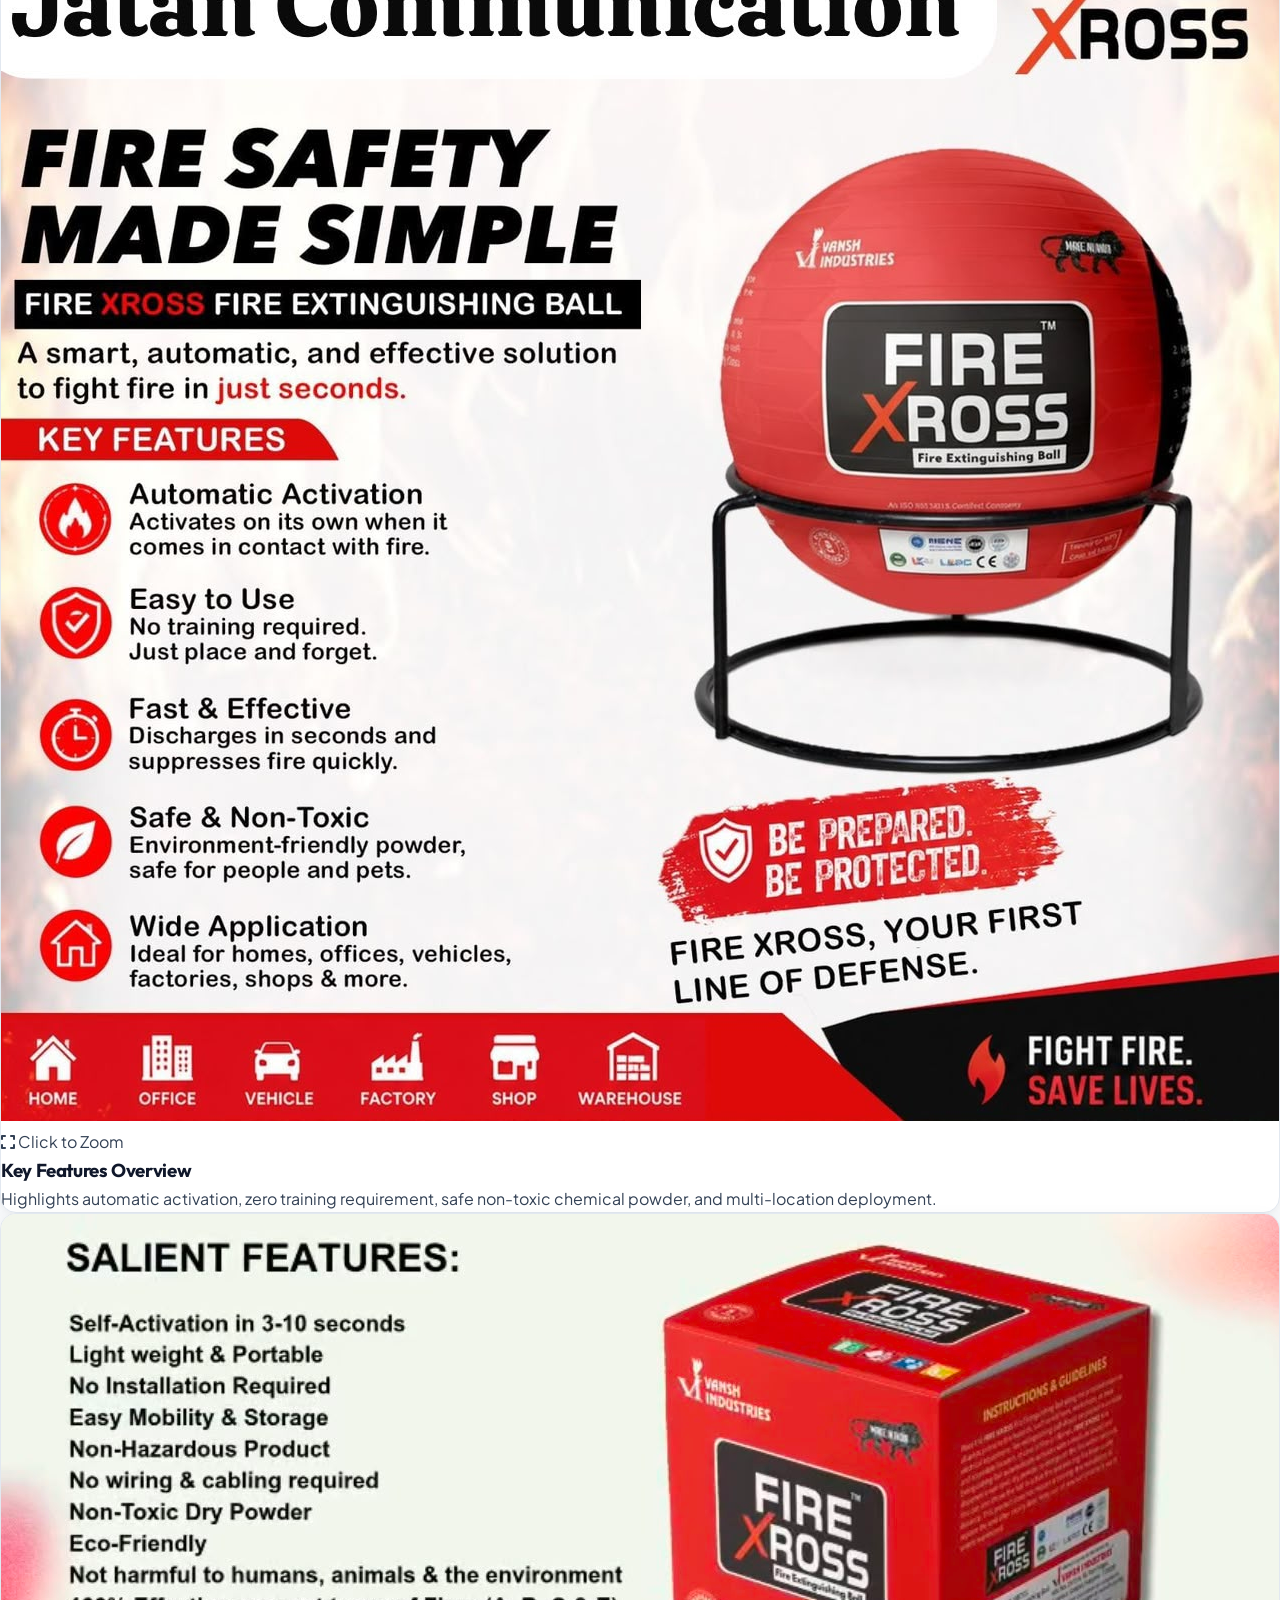
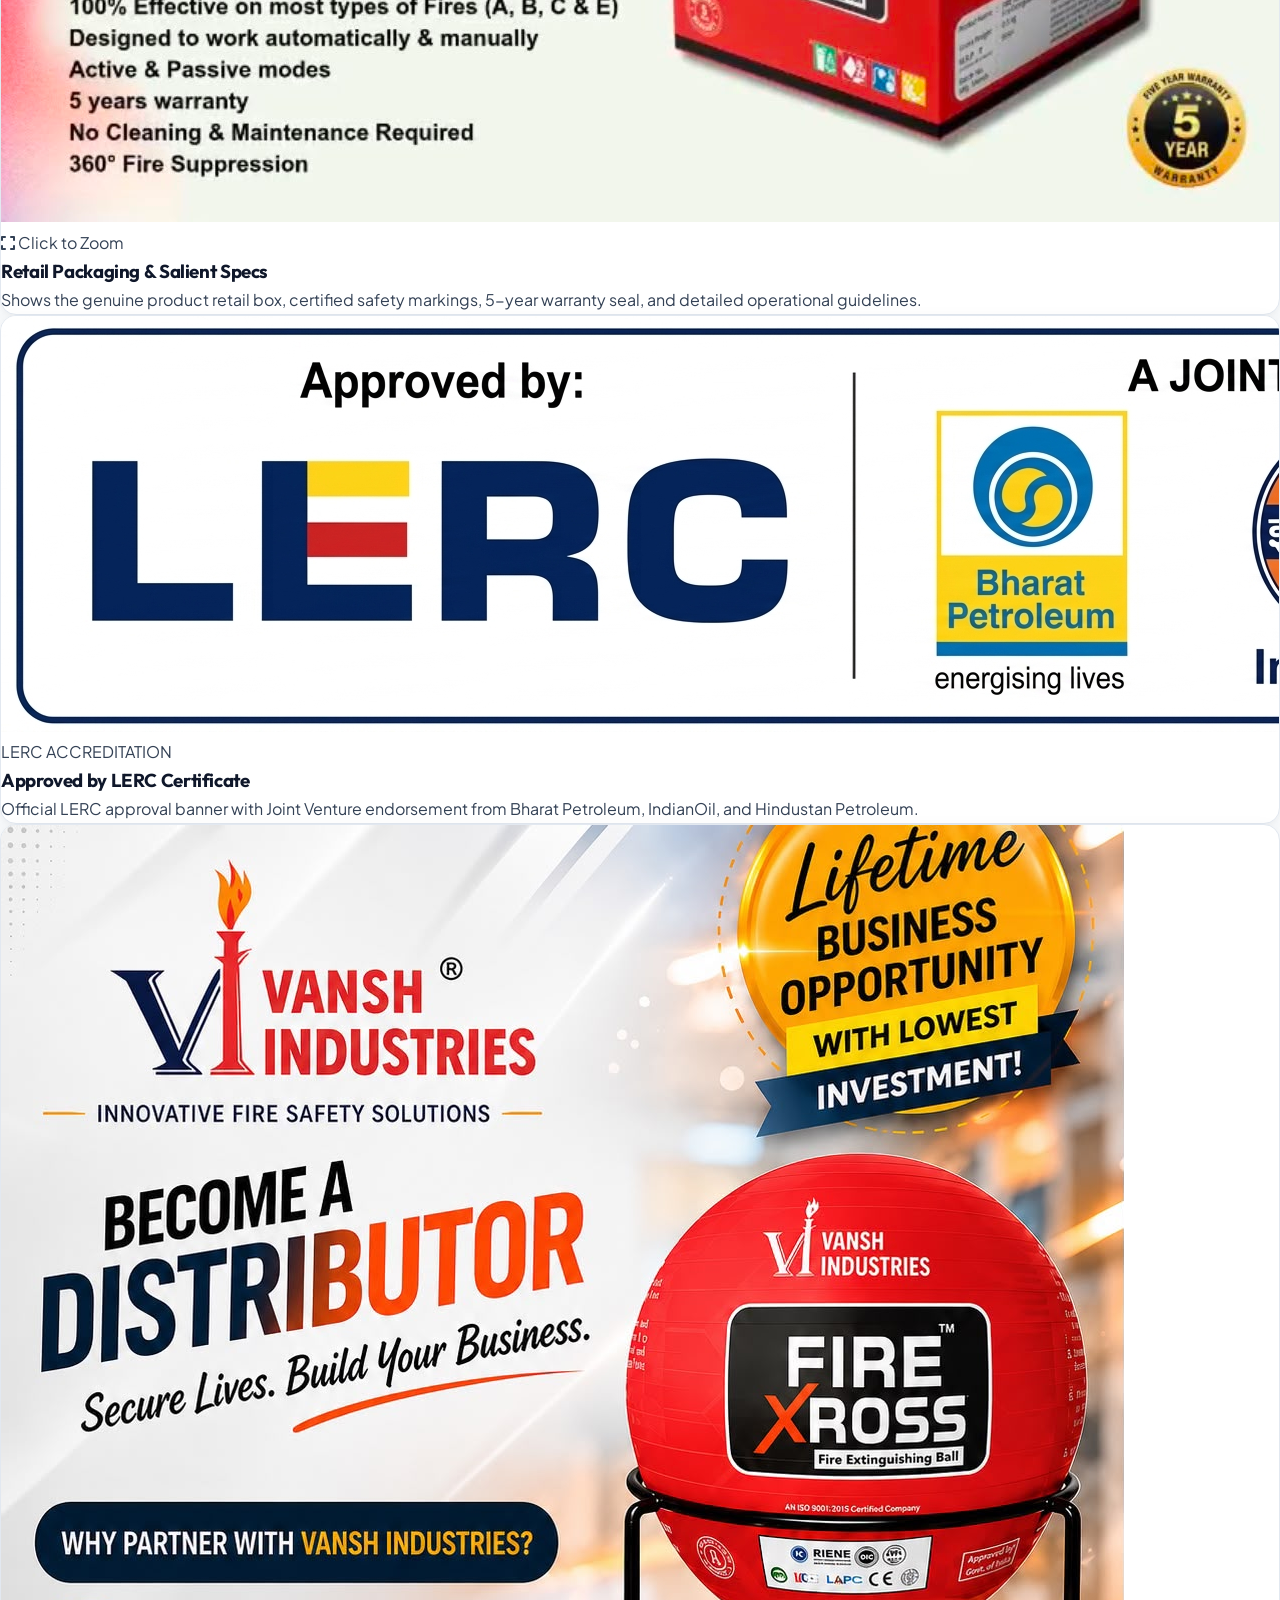
==== commit 8cede943: "Integrate GasSafe Vertical Gas Safety Device dedicated section - Add complete GasSafe product presen" ====
--- a/index.html
+++ b/index.html
@@ -74,8 +74,11 @@
         </a>
 
         <!-- Desktop Navigation -->
-        <nav class="hidden lg:flex items-center gap-7 xl:gap-9 text-[13.5px] font-semibold text-slate-600">
+        <nav class="hidden lg:flex items-center gap-6 xl:gap-8 text-[13.5px] font-semibold text-slate-600">
           <a href="products.html" class="hover:text-fireRed transition-colors py-1">Products</a>
+          <a href="/gassafe" class="hover:text-fireRed transition-colors py-1 flex items-center gap-1 font-bold text-slate-700">
+            <span class="w-1.5 h-1.5 rounded-full bg-red-500"></span> GasSafe
+          </a>
           <a href="how-it-works.html" class="hover:text-fireRed transition-colors py-1">How It Works</a>
           <a href="#approvedLerc" class="hover:text-blue-700 transition-colors py-1 flex items-center gap-1.5 text-blue-700 font-bold">
             <i class="fas fa-certificate text-xs"></i> LERC Approval
@@ -122,6 +125,9 @@
         </a>
         <a href="products.html" class="mobile-nav-link flex items-center gap-3 px-3 py-2.5 rounded-xl text-slate-700 hover:bg-slate-50">
           <i class="fas fa-fire-extinguisher w-5 text-slate-400"></i> Products Catalog
+        </a>
+        <a href="/gassafe" class="mobile-nav-link flex items-center gap-3 px-3 py-2.5 rounded-xl text-slate-700 hover:bg-slate-50">
+          <i class="fas fa-shield-virus w-5 text-red-500"></i> GasSafe Device
         </a>
         <a href="how-it-works.html" class="mobile-nav-link flex items-center gap-3 px-3 py-2.5 rounded-xl text-slate-700 hover:bg-slate-50">
           <i class="fas fa-atom w-5 text-slate-400"></i> How It Works
@@ -1723,6 +1729,7 @@
         <div class="space-y-3">
           <div class="font-bold text-white uppercase tracking-wider text-xs font-mono">Product Range</div>
           <ul class="space-y-2 text-slate-400">
+            <li><a href="/gassafe" class="text-fireRed font-bold hover:text-white transition">GasSafe Device</a></li>
             <li><a href="products.html" class="hover:text-white transition">Vansh XROSS Classic (1.3kg)</a></li>
             <li><a href="products.html" class="hover:text-white transition">Vansh XROSS Compact (400g)</a></li>
             <li><a href="products.html" class="hover:text-white transition">Vansh XROSS Pro (Modular)</a></li>
@@ -1757,7 +1764,7 @@
 
       <div class="pt-8 border-t border-slate-800 flex flex-col sm:flex-row items-center justify-between gap-4 text-[11px] text-slate-500">
         <div>
-          © 2026 <strong>Vansh Industries</strong> / <strong>Fire XROSS™</strong>. All Rights Reserved. Made in India.
+          © 2026 <strong>Royal Rajasthan Collection</strong> / <strong>Fire XROSS™</strong>. All Rights Reserved. Made in India.
         </div>
         <div class="flex items-center gap-6">
           <a href="#" class="hover:text-slate-400 transition">Privacy Policy</a>
